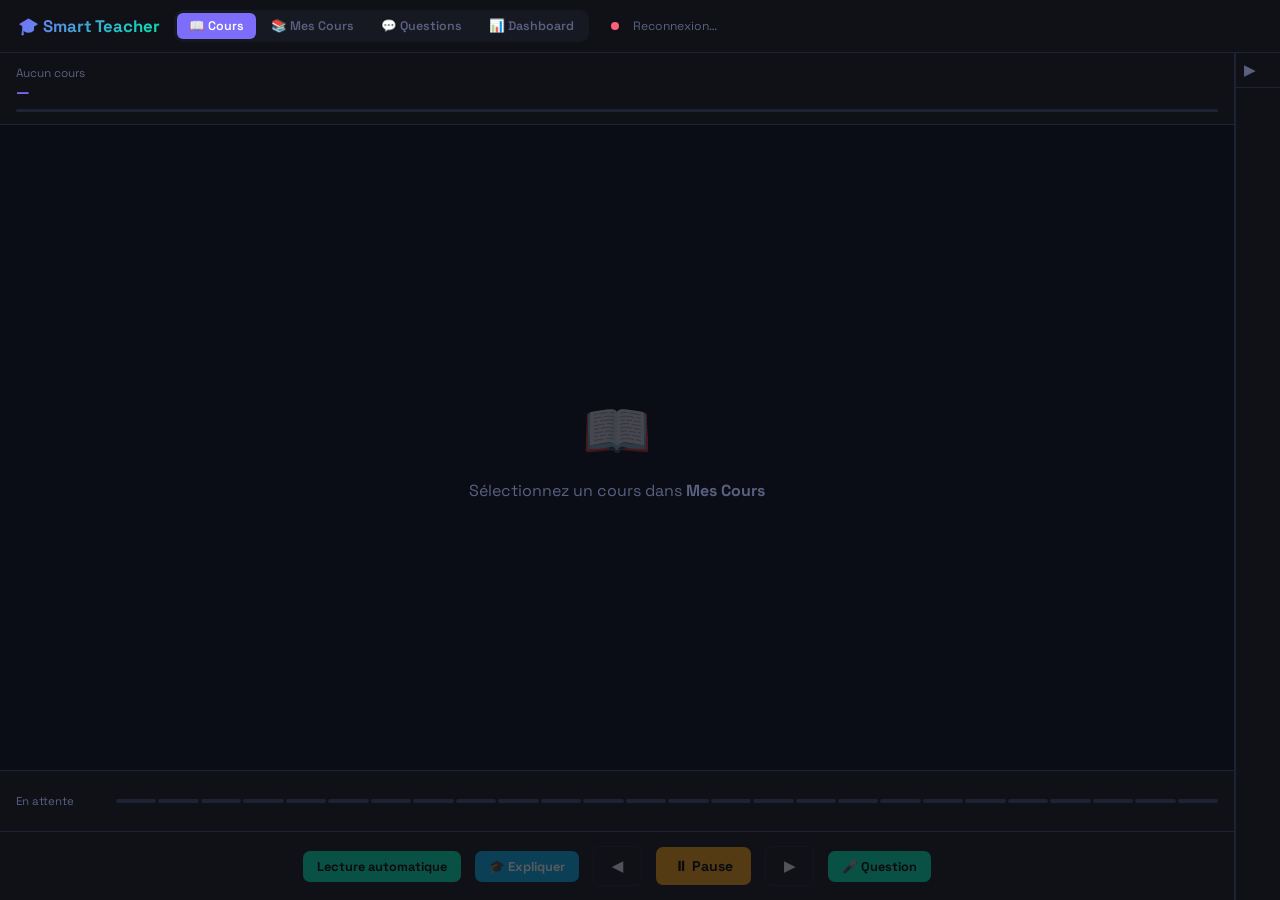
==== static/index.html @ e1159b7c "CHEMIN B: Fix chat display + archive unused modules - Fix: Display answer_text immediately in chat (" ====
<!DOCTYPE html>
<html lang="fr">
<head>
<meta charset="UTF-8">
<meta name="viewport" content="width=device-width, initial-scale=1.0">
<title>Smart Teacher — Présentation de Cours</title>
<style>
@import url('https://fonts.googleapis.com/css2?family=Space+Grotesk:wght@300;400;500;600;700&family=JetBrains+Mono:wght@400;500&display=swap');
:root{--bg:#08090d;--panel:#0f1117;--panel2:#161922;--border:#1e2235;--accent:#7c6dfa;--accent2:#00e5b0;--accent3:#ff5e7a;--text:#e8eaf2;--muted:#5a6080}
*{margin:0;padding:0;box-sizing:border-box}
body{font-family:'Space Grotesk',sans-serif;background:var(--bg);color:var(--text);height:100vh;display:flex;flex-direction:column;overflow:hidden}
.header{display:flex;align-items:center;padding:10px 18px;background:var(--panel);border-bottom:1px solid var(--border);gap:14px;flex-shrink:0}
.logo{font-size:1.05em;font-weight:700;background:linear-gradient(135deg,var(--accent),var(--accent2));background-clip:text;-webkit-background-clip:text;-webkit-text-fill-color:transparent;white-space:nowrap}
.nav-tabs{display:flex;gap:3px;background:var(--panel2);border-radius:9px;padding:3px}
.nav-tab{padding:5px 12px;border-radius:6px;cursor:pointer;font-size:.78em;font-weight:600;color:var(--muted);border:none;background:none;font-family:inherit;transition:all .2s}
.nav-tab.active{background:var(--accent);color:#fff}
.nav-tab:hover:not(.active){color:var(--text)}
.status-dot{width:8px;height:8px;border-radius:50%;background:var(--accent3);margin-left:auto}
.status-dot.on{background:var(--accent2);animation:blink 2s infinite}
.status-dot.ws{background:#f59e0b;animation:blink 1s infinite}
@keyframes blink{0%,100%{opacity:1}50%{opacity:.4}}
.status-text{font-size:.76em;color:var(--muted)}
.main{flex:1;display:flex;overflow:hidden}
.panel{display:none;flex:1;overflow:hidden}
.panel.active{display:flex}
#panel-course{flex-direction:row}
.slide-area{flex:1;border-right:1px solid var(--border);display:flex;flex-direction:column;background:#0b0d16;min-width:0}
.slide-hdr{padding:12px 16px;border-bottom:1px solid var(--border);background:var(--panel)}
.slide-course{font-size:.74em;color:var(--muted)}
.slide-chapter{font-size:.96em;font-weight:700;color:var(--accent);margin-top:2px}
.prog-bar{height:3px;background:var(--border);border-radius:2px;margin-top:8px;overflow:hidden}
.prog-fill{height:100%;background:linear-gradient(90deg,var(--accent),var(--accent2));width:0%;transition:width .6s}
.slide-body{flex:1;display:flex;flex-direction:column;align-items:center;justify-content:center;padding:0;text-align:center;position:relative;overflow:auto}
.slide-body img{max-width:100%;max-height:100%;object-fit:contain;margin:0 auto;width:100%;height:100%;display:block}
.slide-num{position:absolute;top:14px;right:16px;font-size:.7em;color:var(--muted);font-family:'JetBrains Mono',monospace}
.slide-icon{font-size:2.8em;margin-bottom:14px;opacity:.8}
.slide-title{font-size:1.4em;font-weight:700;margin-bottom:14px;line-height:1.3}
.slide-text{font-size:.9em;color:#a0a8c8;line-height:1.75;max-width:440px}
.slide-kws{display:flex;flex-wrap:wrap;gap:7px;justify-content:center;margin-top:18px}
.kw{padding:3px 10px;background:rgba(124,109,250,.1);border:1px solid rgba(124,109,250,.25);border-radius:16px;font-size:.72em;color:var(--accent);font-weight:600}
.kw.hi{background:var(--accent);color:#fff;border-color:var(--accent)}
.slide-empty{display:flex;flex-direction:column;align-items:center;justify-content:center;height:100%;gap:14px;color:var(--muted)}
.slide-empty .ei{font-size:3.5em;opacity:.25}
.wave-row{padding:12px 16px;border-top:1px solid var(--border);display:flex;align-items:center;gap:10px;background:var(--panel);flex-shrink:0}
.wave-lbl{font-size:.72em;color:var(--muted);white-space:nowrap;min-width:90px}
.waveform{flex:1;height:36px;display:flex;align-items:center;gap:2px}
.wb{flex:1;background:var(--border);border-radius:2px;min-height:4px;transition:height .08s}
.wb.a{background:var(--accent2)}
.ctrl-row{display:flex;flex-direction:row;gap:14px;align-items:center;justify-content:center;padding:14px 14px;border-top:1px solid var(--border);background:var(--panel);flex-shrink:0;flex-wrap:wrap}.ctrl-row-primary{display:contents}.ctrl-row-secondary{display:contents}
.btn{padding:7px 14px;border-radius:7px;border:none;cursor:pointer;font-size:.8em;font-weight:600;font-family:inherit;transition:all .2s}.btn-primary{padding:10px 18px;font-size:.88em;flex:0 1 auto}
.btn:disabled{opacity:.3;cursor:not-allowed}
.btn-o{background:transparent;border:1px solid var(--border);color:var(--text)}
.btn-o:hover:not(:disabled){border-color:var(--accent);color:var(--accent)}
.btn-p{background:var(--accent);color:#fff}
.btn-p:hover:not(:disabled){opacity:.85}
.btn-pau{background:#f59e0b;color:#000;font-weight:700}
.btn-grn{background:var(--accent2);color:#000;font-weight:700}
.btn-blu{background:#00a8e8;color:#fff;font-weight:700}
.chat-col{flex:0 0 350px;display:flex;flex-direction:column;background:var(--panel);overflow:hidden;border-left:1px solid var(--border);transition:flex 0.3s ease}
.chat-lbl{padding:8px 14px;font-size:.72em;font-weight:600;color:var(--muted);text-transform:uppercase;letter-spacing:.08em;border-bottom:1px solid var(--border);flex-shrink:0}
.chat-msgs{flex:1;overflow-y:auto;padding:12px;display:flex;flex-direction:column;gap:7px}
.chat-msgs::-webkit-scrollbar{width:3px}
.chat-msgs::-webkit-scrollbar-thumb{background:var(--border)}
.msg{padding:9px 13px;border-radius:11px;max-width:90%;font-size:.83em;line-height:1.6;animation:fi .2s ease}
@keyframes fi{from{opacity:0;transform:translateY(5px)}}
.msg-t{background:#13152a;border:1px solid rgba(124,109,250,.12);color:#c5c8ee;align-self:flex-start;border-bottom-left-radius:3px}
.msg-s{background:#0d1f1a;border:1px solid rgba(0,229,176,.12);color:#9dd4c4;align-self:flex-end;border-bottom-right-radius:3px}
.msg-sys{background:transparent;border:1px solid var(--border);color:var(--muted);font-size:.74em;font-style:italic;align-self:center;padding:3px 10px;border-radius:16px}
.msg-lbl{font-size:.62em;font-weight:700;opacity:.5;text-transform:uppercase;letter-spacing:.06em;margin-bottom:3px}
.perf{display:flex;gap:5px;flex-wrap:wrap;margin-top:7px;padding-top:6px;border-top:1px solid rgba(255,255,255,.05)}
.pc{padding:2px 7px;border-radius:5px;font-size:.69em;font-family:'JetBrains Mono',monospace;background:rgba(255,255,255,.04);color:var(--accent2)}
.pc.bad{color:var(--accent3)}
.state-bar{padding:5px 14px;background:var(--panel2);border-top:1px solid var(--border);font-size:.74em;color:var(--muted);display:flex;align-items:center;gap:7px;flex-shrink:0}
.sd{width:6px;height:6px;border-radius:50%;background:var(--muted)}
.sd.pr{background:var(--accent2);animation:blink 1.5s infinite}
.sd.li{background:var(--accent3);animation:blink .8s infinite}
.sd.po{background:#f59e0b;animation:blink .5s infinite}
.inp-row{display:flex;gap:7px;padding:10px 12px;border-top:1px solid var(--border);flex-shrink:0;background:var(--panel)}
.ci{flex:1;background:var(--panel2);border:1px solid var(--border);border-radius:9px;padding:9px 13px;color:var(--text);font-family:inherit;font-size:.86em;outline:none}
.ci:focus{border-color:var(--accent)}
.ci::placeholder{color:var(--muted)}
.mic-b{width:42px;height:42px;border-radius:50%;border:none;background:var(--accent3);color:#fff;font-size:1.05em;cursor:pointer;display:flex;align-items:center;justify-content:center;flex-shrink:0;transition:all .2s}
.mic-b.rec{animation:mp 1s infinite}
@keyframes mp{0%{box-shadow:0 0 0 0 rgba(255,94,122,.5)}70%{box-shadow:0 0 0 10px rgba(255,94,122,0)}100%{box-shadow:0 0 0 0 rgba(255,94,122,0)}}
.mic-b:disabled{opacity:.3;cursor:not-allowed}
#panel-library{flex-direction:column;background:var(--panel);overflow:hidden}
.lib{flex:1;overflow-y:auto;padding:20px;display:flex;flex-direction:column;gap:16px}
.up-zone{border:2px dashed var(--border);border-radius:14px;padding:30px;text-align:center;cursor:pointer;background:var(--panel2);transition:all .2s}
.up-zone:hover,.up-zone.drag{border-color:var(--accent);background:rgba(124,109,250,.06)}
.up-zone input{display:none}
.up-icon{font-size:2.2em;margin-bottom:10px;opacity:.6}
.up-txt{color:var(--muted);font-size:.86em}
.up-txt strong{color:var(--accent)}
.opts{display:grid;grid-template-columns:1fr 1fr;gap:10px}
.og{display:flex;flex-direction:column;gap:5px}
.ol{font-size:.76em;font-weight:600;color:var(--muted)}
.os{padding:8px 11px;background:var(--panel2);border:1px solid var(--border);border-radius:7px;color:var(--text);font-family:inherit;font-size:.86em;outline:none;cursor:pointer}
.os:focus{border-color:var(--accent)}
.btn-build{padding:12px;background:linear-gradient(135deg,var(--accent),#5b4fe0);color:#fff;border:none;border-radius:10px;font-size:.92em;font-weight:700;font-family:inherit;cursor:pointer;width:100%;transition:opacity .2s}
.btn-build:hover{opacity:.88}
.btn-build:disabled{opacity:.35;cursor:not-allowed}
.bp{display:none;flex-direction:column;gap:5px}
.pb{height:4px;background:var(--border);border-radius:2px;overflow:hidden}
.pf{height:100%;background:linear-gradient(90deg,var(--accent),var(--accent2));width:0%;transition:width .5s}
.ps{font-size:.78em;color:var(--accent);font-weight:600}
.sec-ttl{font-size:.7em;font-weight:700;color:var(--muted);text-transform:uppercase;letter-spacing:.1em;padding-bottom:7px;border-bottom:1px solid var(--border)}
.cgrid{display:grid;grid-template-columns:repeat(auto-fill,minmax(220px,1fr));gap:10px}
.cc{background:var(--panel2);border:1px solid var(--border);border-radius:12px;padding:14px;cursor:pointer;transition:all .2s;display:flex;flex-direction:column;gap:8px}
.cc:hover{border-color:var(--accent);transform:translateY(-2px)}
.cc.sel{border-color:var(--accent);background:rgba(124,109,250,.07)}
.cc-icon{font-size:1.8em}
.cc-title{font-weight:700;font-size:.88em}
.cc-meta{font-size:.72em;color:var(--muted)}
.cc-tags{display:flex;gap:5px;flex-wrap:wrap}
.cc-tag{padding:2px 7px;background:rgba(124,109,250,.1);border:1px solid rgba(124,109,250,.2);border-radius:14px;font-size:.68em;color:var(--accent);font-weight:600}
.btn-sc{padding:7px;background:var(--accent);color:#fff;border:none;border-radius:7px;font-size:.79em;font-weight:700;font-family:inherit;cursor:pointer;width:100%;margin-top:auto;transition:opacity .2s}
.btn-sc:hover{opacity:.85}
#panel-qa{flex-direction:column;background:var(--panel)}
.qa-msgs{flex:1;overflow-y:auto;padding:14px;display:flex;flex-direction:column;gap:7px}
.chat-col.collapsed{flex:0 0 45px;min-width:45px}
.chat-col.collapsed #cChat{display:none}
.chat-col.collapsed .inp-row{display:none}
.chat-col.collapsed .state-bar{display:none}
.chat-col.collapsed .chat-lbl span:first-child{display:none}
.chat-col.collapsed #chatToggleIcon{transform:rotate(0deg)}
.chat-col:not(.collapsed) #chatToggleIcon{transform:rotate(90deg)}
#chatToggleIcon{transition:transform .3s ease;display:inline-block}
.chat-col.collapsed .chat-lbl{padding:8px;justify-content:center}
@keyframes spin{0%{transform:rotate(0deg)}100%{transform:rotate(360deg)}}
.state-spinner{display:inline-block;width:10px;height:10px;border:2px solid #333;border-top:2px solid var(--accent2);border-radius:50%;animation:spin 1s linear infinite;margin-right:6px;vertical-align:middle}
@keyframes typing{0%{opacity:.4}50%{opacity:1}100%{opacity:.4}}
.typing-indicator{display:flex;align-items:center;gap:5px !important;padding:6px 12px !important}
.typing-dots{display:flex;gap:3px}
.typing-dots .dot{width:5px;height:5px;border-radius:50%;background:var(--accent2);animation:typing 1.2s infinite}
.typing-dots .dot:nth-child(2){animation-delay:.2s}
.typing-dots .dot:nth-child(3){animation-delay:.4s}
.reasoning-display{display:flex;flex-direction:column;gap:8px !important;padding:10px 12px !important;align-items:stretch !important}
.reasoning-header{display:flex;align-items:center;gap:5px;font-size:.85em}
.reasoning-steps{display:flex;flex-direction:column;gap:5px;margin-top:5px;padding:8px 0 0 0;border-top:1px solid rgba(124,109,250,.15)}
.reasoning-step{display:flex;align-items:center;gap:6px;font-size:.8em;color:var(--muted);padding:4px 0;transition:all .2s}
.reasoning-step.active{color:var(--accent2);font-weight:600}
.reasoning-step.completed{color:var(--muted);opacity:.6}
.step-icon{display:inline-block;min-width:14px;text-align:center}
.step-icon[data-spinning]{animation:typing 0.8s infinite}
.step-text{flex:1}
</style>
</head>
<body>

<div id="appPanel" style="display:flex;width:100%;height:100%;flex-direction:column">

<div class="header">
  <div class="logo">🎓 Smart Teacher</div>
  <div class="nav-tabs">
    <button class="nav-tab active" onclick="sw('course')">📖 Cours</button>
    <button class="nav-tab" onclick="sw('library')">📚 Mes Cours</button>
    <button class="nav-tab" onclick="sw('qa')">💬 Questions</button>
    <button class="nav-tab" onclick="window.open('/dashboard','_blank')">📊 Dashboard</button>
  </div>
  <div class="status-dot" id="sdot" style="margin-left:8px"></div>
  <span class="status-text" id="stxt">Connexion…</span>
</div>

<div class="main">
  <div class="panel active" id="panel-course">
    <div class="slide-area" style="position:relative">
      <!-- 🎓 COURSE SELECTOR SECTION -->
      <div id="courseSelector" style="display:none;flex:0 0 auto;padding:16px;background:var(--panel2);border-bottom:1px solid var(--border);overflow-y:auto;max-height:200px">
        <div style="font-size:.8em;font-weight:600;color:var(--muted);margin-bottom:10px;text-transform:uppercase">📚 Select Course</div>
        <div class="cgrid" id="cgridCourse" style="grid-template-columns:repeat(auto-fill,minmax(180px,1fr))"></div>
      </div>
      
      <div class="slide-hdr">
        <div class="slide-course" id="sct">Aucun cours</div>
        <div class="slide-chapter" id="sch">—</div>
        <div class="prog-bar"><div class="prog-fill" id="spf"></div></div>
      </div>
      <div class="slide-body" id="sbody">
        <div class="slide-empty"><div class="ei">📖</div><p>Sélectionnez un cours dans <strong>Mes Cours</strong></p></div>
      </div>
      <div class="wave-row">
        <div class="wave-lbl" id="wlbl">En attente</div>
        <div class="waveform" id="wf"></div>
      </div>
      <div class="ctrl-row">
        <div class="ctrl-row-primary">
          <button class="btn btn-grn" id="autoPlayBtn" onclick="toggleAutoPlay()" disabled>Lecture automatique</button>
          <button class="btn btn-blu" id="explainBtn" onclick="explainCurrentSlide()" disabled>🎓 Expliquer</button>
          <button class="btn btn-o btn-primary" id="prevBtn" onclick="prevSec()" disabled>◀</button>
          <button class="btn btn-pau btn-primary" id="pauseBtn" onclick="togglePause()" disabled>⏸ Pause</button>
          <button class="btn btn-o btn-primary" id="nextBtn" onclick="nextSec()" disabled>▶</button>
          <button class="btn btn-grn" id="micCBtn" onclick="toggleMicC()" disabled>🎤 Question</button>
        </div>
        <div class="ctrl-row-secondary"></div>
      </div>
    </div>
    <div class="chat-col collapsed" id="chatCol">
      <div class="chat-lbl" onclick="toggleChatPanel()" style="cursor:pointer;display:flex;align-items:center;justify-content:space-between">
        <span>Transcription &amp; Réponses</span>
        <span id="chatToggleIcon" style="font-size:1.2em">▶</span>
      </div>
      <div class="chat-msgs" id="cChat" style="max-height:350px;min-height:250px"></div>
      <div class="state-bar"><div class="sd" id="sdot2"></div><span id="slbl">En attente</span></div>
      <div class="inp-row">
        <input class="ci" id="cInput" placeholder="Question écrite…">
        <button class="btn btn-p" onclick="sendCT()">↵</button>
      </div>
    </div>
  </div>

  <div class="panel" id="panel-library">
    <div class="lib">
      <div class="up-zone" id="dz" onclick="document.getElementById('fi').click()"
           ondragover="event.preventDefault();this.classList.add('drag')"
           ondragleave="this.classList.remove('drag')"
           ondrop="handleDrop(event)">
        <input type="file" id="fi" multiple accept=".pdf,.docx,.pptx,.txt" onchange="handleFiles(this.files)">
        <div class="up-icon">📄</div>
        <div class="up-txt"><strong>Glissez vos cours ici</strong> ou cliquez</div>
        <div class="up-txt" style="margin-top:4px;font-size:.78em">PDF · DOCX · PPTX · TXT</div>
      </div>
      <div id="finfo" style="display:none;font-size:.8em;color:var(--accent);padding:7px 12px;background:rgba(124,109,250,.07);border-radius:7px;border:1px solid rgba(124,109,250,.18)"></div>
      <div class="opts">
        <div class="og"><div class="ol">🌐 Language</div>
          <select class="os" id="bLang"><option value="fr">Français</option><option value="ar">العربية</option><option value="en">English</option></select></div>
        <div class="og"><div class="ol">🎓 Niveau</div>
          <select class="os" id="bLevel"><option value="lycée">Lycée</option><option value="collège">Collège</option><option value="université">Université</option></select></div>
      </div>
      <button class="btn-build" id="buildBtn" onclick="buildCourse()" disabled>📤 Importer le cours pour présentation</button>
      <div class="bp" id="bprog">
        <div class="ps" id="bstat">Construction…</div>
        <div class="pb"><div class="pf" id="pfill"></div></div>
      </div>
      <div class="sec-ttl">Cours disponibles</div>
      <div class="cgrid" id="cgrid"><div style="color:var(--muted);font-size:.83em;grid-column:1/-1">Aucun cours.</div></div>
    </div>
  </div>

  <div class="panel" id="panel-qa">
    <div class="qa-msgs" id="qaM">
      <div class="msg msg-t"><div class="msg-lbl">Professeur</div>Bonjour ! Posez-moi n'importe quelle question. Je suis là pour vous aider !</div>
    </div>
    <div class="state-bar"><div class="sd" id="sdot3"></div><span id="slbl3">En attente</span></div>
    <div class="inp-row">
      <input class="ci" id="qaIn" placeholder="Posez votre question…" autocomplete="off">
      <button class="btn btn-p" id="qaSend" onclick="sendQA()">Envoyer</button>
      <button class="mic-b" id="qaMic" onclick="toggleMicQA()">🎤</button>
    </div>
  </div>
</div>

<script>
const SID=crypto.randomUUID();
let ws=null,wsR=false,wsSS=false;
let cCourse=null,cCourseId=null,chI=0,sI=0,curSlideTitle="",curSlideText="",curSlidePageNum=0,curSlidePath="",curSlideDomain="",curSlideCourse="";
let paused=false,curAud=null,audBuf=[],pendAns=null;
let audioQueue=[];
let slideStreamFinished=false;
let audBufStreamId=null,interruptedStreamId=null;
let recg=false,mr=null,ac=[],selFiles=[];
let wInt=null;const NB=26;
let silenceTimer=null,silenceCtx=null,silenceAnalyser=null,silenceData=null,silenceTimeData=null,lastVoiceTs=0;
let recStartTs=0;
let savedChI=null,savedSI=null;
let pendingCourseResume=false;
let voiceDetected=false;  // ← NOUVEAU: pour tracker si voix a été détectée

function initWF(){const wf=document.getElementById('wf');wf.innerHTML=Array.from({length:NB},(_,i)=>`<div class="wb" id="wb${i}" style="height:4px"></div>`).join('');}
function animWF(s){clearInterval(wInt);const bs=Array.from({length:NB},(_,i)=>document.getElementById(`wb${i}`));if(!bs[0])return;const labels={off:'En attente',speaking:'Professeur parle',listening:'En ecoute',processing:'Traitement...'};document.getElementById('wlbl').textContent=labels[s]||'En attente';bs.forEach(b=>b.classList.toggle('a',s!=='off'));if(s==='off'){bs.forEach(b=>b.style.height='4px');return;}wInt=setInterval(()=>{bs.forEach((b,i)=>{const h=s==='speaking'?8+Math.sin(Date.now()/200+i*.4)*14+Math.random()*5:s==='listening'?4+Math.random()*18:4+Math.abs(Math.sin(Date.now()/400+i*.5))*8;b.style.height=Math.max(4,h)+'px';});},80);}

function connect(){const p=location.protocol==='https:'?'wss':'ws';ws=new WebSocket(`${p}://${location.host}/ws/${SID}`);ws.onopen=()=>{wsR=true;setS('on','Connecté');loadCourses();};ws.onclose=()=>{wsR=false;wsSS=false;setS('','Reconnexion…');setTimeout(connect,3000);};ws.onmessage=ev=>handle(JSON.parse(ev.data));}
function send(o){if(ws?.readyState===WebSocket.OPEN)ws.send(JSON.stringify(o));}
function startSess(l='fr',lv='lycée'){if(!wsSS){const token=localStorage.getItem('token')||'';send({type:'start_session',language:l,level:lv,token:token,course_id:cCourseId||''});wsSS=true;}}
function setS(c,t){const d=document.getElementById('sdot');d.className='status-dot'+(c?' '+c:'');document.getElementById('stxt').textContent=t;}

const SC={IDLE:{d:'',l:'En attente',w:'off'},PRESENTING:{d:'pr',l:'Presentation',w:'speaking'},LISTENING:{d:'li',l:'Ecoute',w:'listening'},PROCESSING:{d:'po',l:'Traitement',w:'processing'},RESPONDING:{d:'pr',l:'Reponse',w:'speaking'}};

// 🔄 PROGRESSIVE CASCADE - ONE MESSAGE PER SUBSTEP
let lastSubstep=null;
let lastStateMain=null;

// ━━━ CRITICAL: Define sw() early for inline onclick handlers ━━━
let activeP='course';
function sw(n){activeP=n;document.querySelectorAll('.nav-tab').forEach((t,i)=>t.classList.toggle('active',['course','library','qa'][i]===n));document.querySelectorAll('.panel').forEach(p=>p.classList.remove('active'));document.getElementById('panel-'+n).classList.add('active');}
let finalMetrics=null;
let questionMetrics=null;
let presentationMetrics=null;

function handle(m){
  if(m.type==='state_change'){
    // ✅ UPDATE STATUS DOT AND LABEL
    const c=SC[m.state]||SC.IDLE;
    ['sdot2','sdot3'].forEach(id=>{const el=document.getElementById(id);if(el)el.className='sd '+c.d;});
    ['slbl','slbl3'].forEach(id=>{const el=document.getElementById(id);if(el)el.textContent=c.l;});
    animWF(c.w);
    
    // ✅ CAPTURE PRESENTATION METRICS DURING PRESENTING
    if(m.state==='PRESENTING' && m.metrics && m.substep){
      presentationMetrics=m.metrics;
    }
    
    // ✅ CAPTURE QUESTION METRICS DURING LISTENING/PROCESSING
    if((m.state==='LISTENING'||m.state==='PROCESSING') && m.metrics && m.substep){
      questionMetrics=m.metrics;
    }
    
    // ✅ CAPTURE FINAL METRICS WHEN RESPONDING STATE REACHED
    if(m.state==='RESPONDING' && m.metrics){
      finalMetrics=m.metrics;
    }
    
    // ✅ CREATE NEW MESSAGE FOR EACH SUBSTEP CHANGE (PROGRESSIVE CASCADE)
    if(m.display_message){
      const chat=activeChat();
      
      // SHOW TYPING INDICATOR WITH STREAMING REASONING LOGS
      if(lastStateMain!==m.state){
        lastStateMain=m.state;
        if(m.state==='PROCESSING' || m.state==='RESPONDING'){
          // ✅ Create reasoning display container
          const msgDiv=document.createElement('div');
          msgDiv.className='msg msg-sys reasoning-display';
          msgDiv.id='typing-indicator';
          msgDiv.innerHTML=`<div class="reasoning-header">
            <span class="typing-dots">
              <span class="dot"></span><span class="dot"></span><span class="dot"></span>
            </span> 🤖 Reasoning Process...
          </div>
          <div class="reasoning-steps" id="reasoning-steps"></div>`;
          chat.appendChild(msgDiv);
          chat.scrollTop=chat.scrollHeight;
        }
      }
      
      // ADD/UPDATE SUBSTEP DISPLAY IN REASONING LOGS
      if(m.substep && m.substep_full && m.substep in m.substep_full){
        if(m.substep!==lastSubstep){
          lastSubstep=m.substep;
          const stepsDiv=document.getElementById('reasoning-steps');
          if(stepsDiv){
            // Mark previous step as completed
            const prevSteps=stepsDiv.querySelectorAll('.reasoning-step');
            if(prevSteps.length>0){
              const lastStep=prevSteps[prevSteps.length-1];
              lastStep.classList.remove('active');
              lastStep.classList.add('completed');
              lastStep.querySelector('.step-icon').textContent='✅';
            }
            // Add new active step
            const step=document.createElement('div');
            step.className='reasoning-step active';
            const sub=m.substep_full[m.substep];
            step.innerHTML=`<span class="step-icon">🔄</span> <span class="step-text">${sub.step}</span>`;
            stepsDiv.appendChild(step);
            // Auto-scroll
            document.getElementById('typing-indicator').scrollIntoView({behavior:'smooth',block:'nearest'});
          }
        }
      }
      }
    }
  else if(m.type==='stream_end'){
    slideStreamFinished=true;
    // ✅ DISPLAY PRESENTATION METRICS WHEN STREAM ENDS
    if(presentationMetrics && Object.keys(presentationMetrics).length>0 && activeP==='course'){
      let pMetricLines=['📊 Presentation Metrics:'];
      if(presentationMetrics.tts_time) pMetricLines.push(`   🎙️ TTS: ${presentationMetrics.tts_time.toFixed(2)}s`);
      if(presentationMetrics.audio_duration!==undefined) pMetricLines.push(`   🔉 Duration: ${presentationMetrics.audio_duration.toFixed(1)}s`);
      if(presentationMetrics.tts_chunks) pMetricLines.push(`   📦 Chunks: ${presentationMetrics.tts_chunks}`);
      if(presentationMetrics.total_time) pMetricLines.push(`   ⏱️ Total: ${presentationMetrics.total_time.toFixed(2)}s`);
      addM(document.getElementById('cChat'), pMetricLines.join('\n'), 'sys');
      presentationMetrics=null;
    }
    if(!curAud&&audioQueue.length===0)handleCourseAudioEnded();
  }
  else if(m.type==='transcription'){
    // ✅ AFFICHER LES METRICS DE LA QUESTION D'ABORD
    if(questionMetrics && Object.keys(questionMetrics).length>0){
      let qMetricLines=['📊 Question Processing Metrics:'];
      if(questionMetrics.language) qMetricLines.push(`   🌍 Language: ${questionMetrics.language}`);
      if(questionMetrics.confidence!==undefined) qMetricLines.push(`   🎯 Confidence: ${(questionMetrics.confidence*100).toFixed(0)}%`);
      if(questionMetrics.speech_rate!==undefined) qMetricLines.push(`   🎤 Speech Rate: ${questionMetrics.speech_rate.toFixed(0)} wpm`);
      if(questionMetrics.hesitations!==undefined) qMetricLines.push(`   💭 Hesitations: ${questionMetrics.hesitations}`);
      if(questionMetrics.stt_time) qMetricLines.push(`   ⏱️ Processing Time: ${questionMetrics.stt_time.toFixed(2)}s`);
      addM(activeChat(), qMetricLines.join('\n'), 'sys');
      questionMetrics=null;
    }
    // ✅ PUIS AFFICHER LA TRANSCRIPTION
    addM(activeChat(),m.text,'s',`VOICE ${(m.lang||'').toUpperCase()}`);
  }
  else if(m.type==='answer_text'){
    // ✅ CORRIGER: Afficher le texte IMMÉDIATEMENT, pas en attente de l'audio
    pendAns={text:m.text,subject:m.subject};
    
    // ✅ RETIRER LE TYPING INDICATOR
    const typingEl=document.getElementById('typing-indicator');
    if(typingEl)typingEl.remove();
    
    // ✅ AFFICHER RÉPONSE PROFESSEUR TOUT DE SUITE
    addM(activeChat(),pendAns.text,'t','Teacher');
  }
  else if(m.type==='audio_chunk'){if(interruptedStreamId!==null&&m.stream_id===interruptedStreamId){if(m.final)interruptedStreamId=null;return;}bufAud(m.data,m.mime,m.final,m.stream_id);if(m.final&&pendAns){
    // ✅ AFFICHER METRICS EN UNE SEULE LIGNE EN DESSOUS (quand audio fini)
    if(finalMetrics){
      const sttTime=finalMetrics.stt_time ? finalMetrics.stt_time.toFixed(2)+'s' : '...';
      const ragTime=finalMetrics.retrieval_time ? finalMetrics.retrieval_time.toFixed(3)+'s' : '...';
      const llmTime=finalMetrics.llm_time ? finalMetrics.llm_time.toFixed(2)+'s' : '...';
      const ttsTime=finalMetrics.tts_time ? finalMetrics.tts_time.toFixed(2)+'s' : '...';
      const metricsLine=`🎤 STT: ${sttTime} 🔍 RAG: ${ragTime} 🧠 LLM: ${llmTime} 🎙️ TTS: ${ttsTime}`;
      addM(activeChat(), metricsLine, 'sys');
      finalMetrics=null;
    }
    pendAns=null;
  }
  }
  else if(m.type==='audio_interrupted'){
    // ✅ RETIRER LE TYPING INDICATOR
    const typingEl=document.getElementById('typing-indicator');
    if(typingEl)typingEl.remove();
    interruptedStreamId=m.stream_id??null;stopAud();pendAns=null;
  }
  else if(m.type==='stream_end'){slideStreamFinished=true;if(!curAud&&audioQueue.length===0)handleCourseAudioEnded();}
  else if(m.type==='resume_course'){pendingCourseResume=true;resumePendingCourse();}
  else if(m.type==='system_notice'){addM(activeChat(),m.text||'','sys');}
  else if(m.type==='waiting_comprehension'){addM(document.getElementById('cChat'),"Dites 'continue' pour reprendre, ou 'explique encore'.",'sys');}
  else if(m.type==='quiz_prompt'){addM(document.getElementById('cChat'),'Quiz: '+(m.question||''),'sys');}
  else if(m.type==='nav_command'){handleNavCommand(m);}
  else if(m.type==='slide_update'){updateSlide(m);}
  else if(m.type==='performance'){appendPerf(m);}
  else if(m.type==='error'){addM(activeChat(),'Erreur: '+m.message,'sys');}
}

function updateSlide(d){const slidePath=d.slide_path||d.image_url||'';const requestId=(d.presentation_request_id||d.request_id||'').toString();const hasIndices=Number.isFinite(Number(d.chapter_index))&&Number.isFinite(Number(d.section_index));const nextChI=hasIndices?Math.max(0,Number(d.chapter_index)):chI;const nextSI=hasIndices?Math.max(0,Number(d.section_index)):sI;const eventKey=`${d.course_id||cCourseId||''}:${nextChI}:${nextSI}`;if(activeSlideRequestId&&requestId&&requestId!==activeSlideRequestId)return;if(activeSlideKey&&eventKey!==activeSlideKey)return;if(hasIndices){chI=nextChI;sI=nextSI;}if(d.chapter)document.getElementById('sch').textContent=d.chapter;if(d.progress_pct!==undefined)document.getElementById('spf').style.width=d.progress_pct+'%';curSlideTitle=d.slide_title||'Slide';curSlideText=d.content_original||d.slide_content||'';curSlidePath=slidePath||'';curSlideDomain=d.slide_domain||cCourse?.domain||'';curSlideCourse=d.slide_course||cCourse?.subject||'';const fp=(cCourse?.file_path||'').toLowerCase();if(fp.endsWith('.pdf')){const ch=cCourse?.chapters?.[nextChI];const sec=ch?.sections?.[nextSI];if(sec)renderDefSlide(sec,ch,d.slide_index,slidePath,d.slide_type);const btn=document.getElementById('explainBtn');if(btn)btn.disabled=false;return;}const displayContent=d.content_original||d.slide_content||'';const icon=getIcon(cCourse?.subject||'');const kws=(d.keywords||[]).map(k=>`<span class="kw" id="kw${k.replace(/\s/g,'-')}">${k}</span>`).join('');const imageHtml=slidePath?`<div class="slide-media" style="margin-bottom:14px;max-width:100%;max-height:70%;display:flex;align-items:center;justify-content:center;"><img src="${slidePath}" alt="${d.slide_title||'Slide'}" style="max-width:100%;max-height:100%;object-fit:contain;border-radius:8px;box-shadow:0 4px 20px rgba(0,0,0,.3);" onerror="this.parentElement.style.display='none'"></div>`:'';document.getElementById('sbody').innerHTML=`${imageHtml}<div class="slide-num">${d.slide_index!==undefined?d.slide_index+1:''}</div><div class="slide-icon">${icon}</div><div class="slide-title">${d.slide_title||''}</div><div class="slide-text">${displayContent}</div>${kws?`<div class="slide-kws">${kws}</div>`:''}`;const btn=document.getElementById('explainBtn');if(btn)btn.disabled=false;
}

function renderDefSlide(sec,ch,slideIndex=null,slidePathOverride='',slideType='section'){if(!sec)return;const fp=(cCourse?.file_path||'').toLowerCase();if(fp.endsWith('.pdf')){const resolvedIndex=Number.isFinite(Number(slideIndex))?Number(slideIndex):Math.max(0,Number(sec.page_index||sec.order||1)-1);const pageNum=Math.max(1,Number(sec.page_index||sec.order||resolvedIndex+1));const pngPath=slidePathOverride||sec.image_url||(cCourse?.slides||[])[resolvedIndex]||'';curSlideTitle=sec.title||`Page ${pageNum}`;curSlideText=sec.content||'Contenu PDF';curSlidePageNum=pageNum;curSlidePath=pngPath;curSlideDomain=cCourse?.domain||'';curSlideCourse=cCourse?.subject||'';document.getElementById('sbody').innerHTML=pngPath?`<div style="display:flex;flex-direction:column;align-items:center;justify-content:center;height:100%;gap:16px;padding:14px;"><img src="${pngPath}" alt="Page ${pageNum}" style="max-width:100%;max-height:85%;object-fit:contain;border-radius:8px;box-shadow:0 4px 20px rgba(0,0,0,.3);" onerror="document.querySelector('[data-fallback]').style.display='block'; this.parentElement.style.display='none'"><div style="font-size:.85em;color:#888;text-align:center">📄 Page ${pageNum}</div></div><div data-fallback style="display:none;flex:1;overflow-y:auto;padding:20px;text-align:left;line-height:1.6;"><div style="font-size:.9em;color:#aaa;margin-bottom:16px;padding-bottom:12px;border-bottom:1px solid var(--border);">📄 Page ${pageNum} (image non disponible, affichage texte)</div><div style="color:#a0a8c8;font-size:.95em;white-space:pre-wrap;font-family:monospace;">${sec.content || 'Contenu non disponible'}</div></div>`:`<div style="flex:1;overflow-y:auto;padding:20px;text-align:left;line-height:1.6;"><div style="font-size:.9em;color:#aaa;margin-bottom:16px;padding-bottom:12px;border-bottom:1px solid var(--border);">📄 Page ${pageNum} (images non disponibles)</div><div style="color:#a0a8c8;font-size:.95em;white-space:pre-wrap;font-family:monospace;">${sec.content || 'Contenu non disponible'}</div></div>`;return;}const icon=getIcon(cCourse?.subject||'');const kws=(sec.concepts||[]).slice(0,4).map(c=>`<span class="kw">${c.term}</span>`).join('');const slidePath=slidePathOverride||sec.image_url||'';curSlideTitle=sec.title||'Section';curSlideText=sec.content||'';curSlidePageNum=0;curSlidePath=slidePath;curSlideDomain=cCourse?.domain||'';curSlideCourse=cCourse?.subject||'';const imageHtml=slidePath?`<div class="slide-media" style="margin-bottom:14px;max-width:100%;max-height:70%;display:flex;align-items:center;justify-content:center;"><img src="${slidePath}" alt="${sec.title||'Slide'}" style="max-width:100%;max-height:100%;object-fit:contain;border-radius:8px;box-shadow:0 4px 20px rgba(0,0,0,.3);" onerror="this.parentElement.style.display='none'"></div>`:'';document.getElementById('sbody').innerHTML=`${imageHtml}<div class="slide-icon">${icon}</div><div class="slide-title">${sec.title}</div><div class="slide-text">${(sec.content||'').substring(0,220)}${(sec.content||'').length>220?'…':''}</div>${kws?`<div class="slide-kws">${kws}</div>`:''}`;}
function getIcon(s){return{math:'🔢',biology:'🧬',physics:'⚛️',chemistry:'🧪',history:'🏛️',geography:'🌍',cs:'💻',economics:'📈',general:'📚'}[s]||'📖';}

async function startCourse(id){try{const r=await fetch(`/course/${id}/structure`);if(!r.ok)throw new Error('Cours introuvable');cCourse=await r.json();cCourseId=id;chI=0;sI=0;paused=false;syncPauseBtn();document.getElementById('sct').textContent=cCourse.title;document.getElementById('sch').textContent=cCourse.chapters?.[0]?.title||'—';document.getElementById('spf').style.width='0%';['prevBtn','pauseBtn','nextBtn','micCBtn','autoPlayBtn','explainBtn'].forEach(i=>document.getElementById(i).disabled=false);sw('course');document.getElementById('courseSelector').style.display='none';startSess(cCourse.language||'fr',cCourse.level||'lycée');addM(document.getElementById('cChat'),`Cours chargé : ${cCourse.title}. Présentation…`,'sys');setTimeout(()=>presentSec(),600);}catch(e){alert('Erreur : '+e.message);}}

function presentSec(){if(!cCourse||paused)return;const ch=cCourse.chapters?.[chI];const sec=ch?.sections?.[sI];if(!ch||!sec){addM(document.getElementById('cChat'),'🎉 Cours terminé !','sys');return;}activeSlideRequestId=crypto.randomUUID();resetSlidePresentationState();const globalIdx=(cCourse.chapters?.slice(0,chI).reduce((sum,c)=>sum+c.sections.length,0)||0)+sI;activeSlideKey=`${cCourseId||cCourse?.id||''}:${chI}:${sI}`;renderDefSlide(sec,ch,globalIdx,sec.image_url||'',sec.image_url?'image':'section');updateNav();const btn=document.getElementById('explainBtn');if(btn)btn.disabled=false;if(autoPlay)queueAutoNarration();}

function buildScript(sec){let s=sec.content||'';if(sec.concepts?.length){s+=' À retenir : ';sec.concepts.forEach(c=>{s+=`${c.term} : ${c.definition}. `;if(c.example)s+=`Par exemple : ${c.example}. `;});}return s;}

function updateNav(){const ch=cCourse?.chapters?.[chI];const tot=cCourse?.chapters?.reduce((sum,c)=>sum+c.sections.length,0)||1;const done=(cCourse?.chapters?.slice(0,chI).reduce((sum,c)=>sum+c.sections.length,0)||0)+sI;const pct=Math.round(done/tot*100);document.getElementById('sch').textContent=ch?`Ch.${chI+1} : ${ch.title}`:'-';document.getElementById('spf').style.width=pct+'%';document.getElementById('sct').textContent=cCourse?`${cCourse.title} - ${done+1}/${tot} (${pct}%)`:'-';}

function syncPauseBtn(){const btn=document.getElementById('pauseBtn');if(!btn)return;if(paused){btn.textContent='▶ Reprendre';btn.style.background='var(--accent2)';btn.style.color='#000';}else{btn.textContent='⏸ Pause';btn.style.background='';btn.style.color='';}}

function handleNavCommand(m){const action=m.action||m.command||'';const chat=document.getElementById('cChat');if(!action)return;if(activeP!=='course')sw('course');if(!cCourse){addM(chat,`Commande reçue: ${action}`,'sys');return;}const playCurrent=()=>{paused=false;syncPauseBtn();setTimeout(()=>presentSec(),250);};if(action==='next_section'){const ch=cCourse.chapters?.[chI];if(!ch)return;if(sI<ch.sections.length-1)sI++;else if(chI<cCourse.chapters.length-1){chI++;sI=0;}else{addM(chat,'Fin du cours.','sys');return;}addM(chat,'Section suivante...','sys');playCurrent();return;}if(action==='prev_section'){if(sI>0)sI--;else if(chI>0){chI--;sI=cCourse.chapters[chI].sections.length-1;}addM(chat,'Section précédente...','sys');playCurrent();return;}if(action==='next_chapter'){if(chI<cCourse.chapters.length-1){chI++;sI=0;addM(chat,'Chapitre suivant...','sys');playCurrent();}return;}if(action==='prev_chapter'){if(chI>0){chI--;sI=0;addM(chat,'Chapitre précédent...','sys');playCurrent();}return;}if(action==='goto_chapter'){const target=(Number(m.chapter_idx)||1)-1;chI=Math.max(0,Math.min((cCourse.chapters?.length||1)-1,target));sI=0;addM(chat,`Aller au chapitre ${chI+1}...`,'sys');playCurrent();return;}if(action==='repeat_current'){addM(chat,'Je répète cette section...','sys');playCurrent();return;}if(action==='pause_course'){paused=true;syncPauseBtn();stopAud();addM(chat,'Cours en pause.','sys');return;}if(action==='resume_course'){paused=false;syncPauseBtn();addM(chat,'Reprise du cours...','sys');setTimeout(()=>presentSec(),250);return;}}

function nextSec(interrupt=true){clearSlideTimers();if(interrupt){stopAud();send({type:'interrupt'});}paused=false;syncPauseBtn();const ch=cCourse?.chapters?.[chI];if(!ch)return;if(sI<ch.sections.length-1)sI++;else if(chI<cCourse.chapters.length-1){chI++;sI=0;}else{addM(document.getElementById('cChat'),'Fin du cours.','sys');return;}addM(document.getElementById('cChat'),'Section suivante...','sys');presentSec();}

function prevSec(interrupt=true){clearSlideTimers();if(interrupt){stopAud();send({type:'interrupt'});}paused=false;syncPauseBtn();if(sI>0)sI--;else if(chI>0){chI--;sI=cCourse.chapters[chI].sections.length-1;}addM(document.getElementById('cChat'),'Section précédente...','sys');presentSec();}

function togglePause(){paused=!paused;clearSlideTimers();syncPauseBtn();if(paused){stopAud();send({type:'interrupt'});animWF('off');addM(document.getElementById('cChat'),'Pause.','sys');}else{addM(document.getElementById('cChat'),'Reprise...','sys');presentSec();}}

async function toggleMicC(){recg?stopMic('micCBtn','cChat',true):await startMic('micCBtn','cChat',true);}
async function toggleMicQA(){recg?stopMic('qaMic','qaM',false):await startMic('qaMic','qaM',false);}

async function startMic(btnId,chatId,isCourse){
if(isCourse){savedChI=chI;savedSI=sI;stopAud();send({type:'interrupt'});paused=true;syncPauseBtn();}
startSess(cCourse?.language||'fr',cCourse?.level||'lycee');
try{
console.log('🎤 DEBUG: Requesting microphone...');
const stream=await navigator.mediaDevices.getUserMedia({audio:true});
console.log('🎤 DEBUG: Microphone granted!', stream);
ac=[];
const mime=MediaRecorder.isTypeSupported('audio/webm;codecs=opus')?'audio/webm;codecs=opus':'audio/webm';
mr=new MediaRecorder(stream,{mimeType:mime});
console.log('🎤 DEBUG: MediaRecorder created, mime='+mime+', state='+mr.state);

mr.ondataavailable=e=>{
  if(e.data.size>0){
    console.log(`🎤 DEBUG: ondataavailable chunk ${ac.length+1}, size=${e.data.size} bytes`);
    ac.push(e.data);
    const fr=new FileReader();
    fr.onloadend=()=>{
      const b64=fr.result.split(',')[1];
      console.log(`🎤 DEBUG: Sending audio_chunk ${ac.length}, base64_len=${b64.length}`);
      send({type:'audio_chunk',data:b64});
    };
    fr.readAsDataURL(e.data);
  }
};

mr.onstop=()=>{
  console.log(`🎤 DEBUG: MediaRecorder stopped, total chunks=${ac.length}`);
  stopSilenceWatcher();
  stream.getTracks().forEach(t=>{console.log('🎤 DEBUG: Stopping track', t.label); t.stop();});
  console.log('🎤 DEBUG: Sending audio_end');
  send({type:'audio_end'});
  recg=false;
  const btn=document.getElementById(btnId);
  if(btn){btn.classList.remove('rec');btn.textContent=isCourse?'🎤 Question':'🎤';}
  animWF('processing');
};

// ✅ SILERO VAD: Utiliser la détection serveur au lieu de JavaScript
console.log('🎤 DEBUG: Using backend Silero VAD for voice detection');
mr.start(300);
console.log('🎤 DEBUG: MediaRecorder.start(300) called');
recStartTs=Date.now();
recg=true;
animWF('listening');
const btn=document.getElementById(btnId);
if(btn){btn.classList.add('rec');btn.textContent='⏹️ Stop';}
addM(document.getElementById(chatId),'🔴 Enregistrement... (Serveur: Silero VAD)','sys');
}catch(e){
console.error('🎤 ERROR: '+e.message, e.stack);
addM(document.getElementById(chatId),'❌ Micro: '+e.message,'sys');
}
}

function stopMic(btnId,chatId,isCourse){if(mr?.state!=='inactive')mr.stop();}

function startSilenceWatcher(stream,btnId,chatId,isCourse){
  // ✅ DISABLED: Silero VAD now runs on backend
  // Frontend simply starts recording, server handles voice detection via Silero VAD (PyTorch)
  console.log('🎤 Silero VAD: Backend will handle voice detection');
  stopSilenceWatcher();
}

function stopSilenceWatcher(){if(silenceTimer){clearInterval(silenceTimer);silenceTimer=null;}silenceAnalyser=null;silenceData=null;silenceTimeData=null;if(silenceCtx){try{silenceCtx.close();}catch(e){}silenceCtx=null;}}

function sendCT(){const inp=document.getElementById('cInput');const q=inp.value.trim();if(!q)return;inp.value='';savedChI=chI;savedSI=sI;clearSlideTimers();stopAud();if(recg)stopMic('micCBtn','cChat',true);  // ✅ STOP MICROPHONE if recording!
send({type:'interrupt'});paused=true;syncPauseBtn();startSess(cCourse?.language||'fr');addM(document.getElementById('cChat'),q,'s','Vous');send({type:'text',content:q,course_id:cCourseId||'',chapter_index:chI,section_index:sI,chapter:cCourse?.chapters?.[chI]?.title||'',section_title:curSlideTitle||'',slide_title:curSlideTitle||'',slide_content:curSlideText||'',slide_path:curSlidePath||'',image_url:curSlidePath||'',course_title:cCourse?.title||'',in_course:true});}

async function sendQA(){const inp=document.getElementById('qaIn');const q=inp.value.trim();if(!q)return;inp.value='';if(recg)stopMic('qaMic','qaM',false);  // ✅ STOP MICROPHONE if recording!
if(cCourse){savedChI=chI;savedSI=sI;clearSlideTimers();stopAud();send({type:'interrupt'});paused=true;syncPauseBtn();}startSess('fr','lycee');addM(document.getElementById('qaM'),q,'s','Vous');send({type:'text',content:q,course_id:cCourseId||'',chapter_index:chI,section_index:sI,chapter:cCourse?.chapters?.[chI]?.title||'',section_title:curSlideTitle||'',slide_title:curSlideTitle||'',slide_content:curSlideText||'',slide_path:curSlidePath||'',image_url:curSlidePath||'',course_title:cCourse?.title||'',in_course:!!cCourse});}

document.addEventListener('DOMContentLoaded',()=>{document.getElementById('cInput')?.addEventListener('keypress',e=>{if(e.key==='Enter')sendCT();});document.getElementById('qaIn')?.addEventListener('keypress',e=>{if(e.key==='Enter')sendQA();});});

let audioUnlocked=false;
function unlockAudio(){if(audioUnlocked)return;audioUnlocked=true;try{const ac2=new(window.AudioContext||window.webkitAudioContext)();if(ac2.state==='suspended')ac2.resume();}catch(e){}}
document.addEventListener('click',unlockAudio);
document.addEventListener('keydown',unlockAudio);

function bufAud(b64,mime,final,streamId=null){if(!b64)return;if(streamId!==null&&streamId!==undefined){if(audBufStreamId===null)audBufStreamId=streamId;else if(audBufStreamId!==streamId){audBuf=[];audBufStreamId=streamId;}}try{audBuf.push(Uint8Array.from(atob(b64),c=>c.charCodeAt(0)));}catch(e){console.error('base64 decode error',e);return;}if(final){const tot=audBuf.reduce((s,c)=>s+c.length,0);const m=new Uint8Array(tot);let off=0;audBuf.forEach(c=>{m.set(c,off);off+=c.length;});audBuf=[];audBufStreamId=null;const blob=new Blob([m],{type:mime||'audio/mpeg'});const url=URL.createObjectURL(blob);audioQueue.push(url);playQueuedAudio();}}
function stopAud(){pendingCourseResume=false;if(curAud){try{curAud.pause();}catch(e){}try{const src=curAud.src||'';if(src.startsWith('blob:'))URL.revokeObjectURL(src);}catch(e){}curAud=null;}audioQueue.forEach(url=>{try{URL.revokeObjectURL(url);}catch(e){}});audioQueue=[];slideStreamFinished=false;audBuf=[];audBufStreamId=null;animWF('off');}

function addM(area,text,type,lbl=''){const d=document.createElement('div');d.className='msg msg-'+(type==='t'?'t':type==='s'?'s':'sys');if(lbl){const l=document.createElement('div');l.className='msg-lbl';l.textContent=lbl;d.appendChild(l);}const t=document.createElement('div');t.textContent=text;d.appendChild(t);area.appendChild(d);area.scrollTop=area.scrollHeight;return d;}

function appendPerf(p){['cChat','qaM'].forEach(id=>{const area=document.getElementById(id);const msgs=area?.querySelectorAll('.msg-t');if(!msgs?.length)return;const last=msgs[msgs.length-1];const row=document.createElement('div');row.className='perf';const metrics=[p.stt_time&&`🎙️ ${p.stt_time}s`,p.llm_time&&`🧠 ${p.llm_time}s`,p.total_time&&`⏱️ ${p.total_time}s`,p.rtf&&`📈 RTF ${p.rtf}x`,p.language&&`🌍 ${p.language}${p.lang_confidence?` (${Math.round(p.lang_confidence*100)}%)`:''}`];metrics.filter(Boolean).forEach(txt=>{const c=document.createElement('span');c.className='pc';c.textContent=txt;row.appendChild(c);});if(p.rag_status){const r=document.createElement('span');r.className='pc';r.textContent=`RAG ${p.rag_status}`;row.appendChild(r);}const k=document.createElement('span');k.className='pc'+(p.kpi_ok?'':' bad');k.textContent=p.kpi_status||( p.kpi_ok?'✅KPI':'⚠️KPI');row.appendChild(k);last.appendChild(row);});}

function handleDrop(e){e.preventDefault();document.getElementById('dz').classList.remove('drag');handleFiles(e.dataTransfer.files);}
function handleFiles(files){selFiles=Array.from(files);if(!selFiles.length)return;const fi=document.getElementById('finfo');fi.style.display='block';fi.textContent='📄 '+selFiles.map(f=>f.name).join(', ');document.getElementById('buildBtn').disabled=false;}

async function buildCourse(){if(!selFiles.length)return;const btn=document.getElementById('buildBtn');btn.disabled=true;const bp=document.getElementById('bprog');bp.style.display='flex';const pf=document.getElementById('pfill');const bs=document.getElementById('bstat');const fd=new FormData();selFiles.forEach(f=>fd.append('files',f));fd.append('language',document.getElementById('bLang').value);fd.append('level',document.getElementById('bLevel').value);let pct=0;const tmr=setInterval(()=>{pct=Math.min(pct+1.5,90);pf.style.width=pct+'%';bs.textContent=pct<25?'📖 Extraction…':pct<60?'🗂️ Structuration directe…':pct<85?'💾 Sauvegarde…':'Finalisation…';},350);try{const r=await fetch('/course/build',{method:'POST',body:fd});const d=await r.json();clearInterval(tmr);if(!r.ok)throw new Error(d.detail||'Erreur');const okCount=(d.results||[]).filter(x=>x.status==='ok').length;const errors=(d.results||[]).filter(x=>x.status!=='ok');pf.style.width='100%';if(okCount>0){bs.textContent=`✅ ${okCount} cours importé(s) !`;bs.style.color='var(--accent2)';selFiles=[];document.getElementById('finfo').style.display='none';}else if(errors.length){const err=errors[0]?.error||'Import échoué';bs.textContent='❌ '+err;bs.style.color='var(--accent3)';}else{bs.textContent='⚠️ Aucun cours importé';bs.style.color='var(--accent3)';}await loadCourses();}catch(err){clearInterval(tmr);bs.textContent='❌ '+err.message;bs.style.color='var(--accent3)';}btn.disabled=false;}

async function loadCourses(){try{const r=await fetch('/course/list');const d=await r.json();renderCourses(d.courses||[]);}catch(e){console.warn(e);}}

const ICONS={math:'🔢',biology:'🧬',physics:'⚛️',chemistry:'🧪',history:'🏛️',geography:'🌍',cs:'💻',economics:'📈',general:'📚'};function renderCourses(courses){const g=document.getElementById('cgrid');const gCourse=document.getElementById('cgridCourse');const selector=document.getElementById('courseSelector');if(!courses.length){g.innerHTML='<div style="color:var(--muted);font-size:.83em;grid-column:1/-1">Aucun cours. Importez vos fichiers de cours.</div>';selector.style.display='none';return;}const html=courses.map(c=>`<div class="cc ${c.id===cCourseId?'sel':''}"><div class="cc-icon">${ICONS[c.subject]||'📚'}</div><div class="cc-title">${c.title}</div><div class="cc-meta">${c.level} · ${(c.language||'fr').toUpperCase()}</div><div class="cc-tags"><span class="cc-tag">${c.subject||'général'}</span><span class="cc-tag">${c.language||'fr'}</span></div><button class="btn-sc" onclick="startCourse('${c.id}')">▶ Démarrer</button></div>`).join('');g.innerHTML=html;gCourse.innerHTML=html;selector.style.display='flex';}

initWF();

// ── MODE DE LECTURE ───────────────────────────────
const AUTO_SLIDE_READ_PAUSE_MS=1800;
const AUTO_SLIDE_ADVANCE_PAUSE_MS=1600;
let autoPlay=true;
let slideAutoTimer=null;
let slideAdvanceTimer=null;
let slideNarrationSent=false;
let slideNarrationPlayed=false;
let activeSlideKey='';
let activeSlideRequestId='';

function updateLectureModeButton(){
  const btn=document.getElementById('autoPlayBtn');
  if(!btn)return;
  btn.textContent=autoPlay?'Lecture automatique':'Lecture manuelle';
  btn.classList.toggle('btn-grn',autoPlay);
  btn.classList.toggle('btn-o',!autoPlay);
}

function clearSlideTimers(){
  if(slideAutoTimer){clearTimeout(slideAutoTimer);slideAutoTimer=null;}
  if(slideAdvanceTimer){clearTimeout(slideAdvanceTimer);slideAdvanceTimer=null;}
}

function resetSlidePresentationState(){
  clearSlideTimers();
  slideNarrationSent=false;
  slideNarrationPlayed=false;
  slideStreamFinished=false;
  audioQueue=[];
}

function queueAutoNarration(){
  clearTimeout(slideAutoTimer);
  if(!autoPlay||paused||activeP!=='course'||slideNarrationSent||slideNarrationPlayed)return;
  slideAutoTimer=setTimeout(()=>{
    slideAutoTimer=null;
    if(paused||!autoPlay||activeP!=='course'||slideNarrationSent||slideNarrationPlayed)return;
    sendCurrentSlidePresentation();
  },AUTO_SLIDE_READ_PAUSE_MS);
}

function queueAutoAdvance(){
  clearTimeout(slideAdvanceTimer);
  if(!autoPlay||paused||activeP!=='course')return;
  slideAdvanceTimer=setTimeout(()=>{
    slideAdvanceTimer=null;
    if(paused||!autoPlay||activeP!=='course')return;
    nextSec(false);
  },AUTO_SLIDE_ADVANCE_PAUSE_MS);
}

function resumePendingCourse(){
  if(!pendingCourseResume||activeP!=='course')return;
  if(curAud||audioQueue.length)return;
  pendingCourseResume=false;
  paused=false;
  syncPauseBtn();
  if(savedChI!==null){
    chI=savedChI;
    sI=savedSI;
    savedChI=null;
    savedSI=null;
  }
  addM(document.getElementById('cChat'),'Reprise du cours...','sys');
  setTimeout(()=>presentSec(),800);
}

function playQueuedAudio(){
  if(curAud||!audioQueue.length){
    if(!curAud&&audioQueue.length===0){
      if(pendingCourseResume){
        resumePendingCourse();
      }else if(slideStreamFinished){
        handleCourseAudioEnded();
      }
    }
    return;
  }

  const url=audioQueue.shift();
  curAud=new Audio(url);
  curAud.volume=1.0;
  curAud.onended=()=>{try{URL.revokeObjectURL(url);}catch(e){}curAud=null;playQueuedAudio();};
  curAud.onerror=()=>{console.error('Audio error',curAud?.error);try{URL.revokeObjectURL(url);}catch(e){}curAud=null;playQueuedAudio();};
  animWF('speaking');

  const p=curAud.play();
  if(p!==undefined){
    p.then(()=>{
      audioUnlocked=true;
      const nb=document.getElementById('notifAudio');
      if(nb)nb.style.display='none';
    }).catch(err=>{
      console.warn('Autoplay bloqué:',err);
      animWF('off');
      let nb=document.getElementById('notifAudio');
      if(!nb){
        nb=document.createElement('div');
        nb.id='notifAudio';
        nb.style.cssText='position:fixed;top:0;left:0;right:0;background:#e74c3c;color:#fff;padding:14px;text-align:center;z-index:9999;cursor:pointer;font-weight:bold;font-size:1.05em;';
        nb.innerHTML='🔊 Cliquez ici pour activer le son du professeur !';
        nb.onclick=()=>{unlockAudio();if(curAud)curAud.play().catch(()=>{});nb.style.display='none';};
        document.body.prepend(nb);
      }else{
        nb.style.display='block';
      }
    });
  }
}

function sendCurrentSlidePresentation(){
  if(!cCourse||paused)return false;
  if(slideNarrationSent&&!slideNarrationPlayed)return false;
  if(autoPlay&&slideNarrationPlayed&&slideAdvanceTimer)return false;

  const ch=cCourse?.chapters?.[chI];
  const sec=ch?.sections?.[sI];
  if(!ch||!sec){
    addM(document.getElementById('cChat'),'Impossible de lire cette slide.','sys');
    return false;
  }

  slideNarrationSent=true;
  slideNarrationPlayed=false;
  slideStreamFinished=false;
  clearTimeout(slideAutoTimer);
  slideAutoTimer=null;

  const script=buildScript(sec);
  let globalIdx=0;
  for(let i=0;i<chI;i++){
    const c=cCourse?.chapters?.[i];
    if(c?.sections)globalIdx+=c.sections.length;
  }
  globalIdx+=sI;

  const tot=cCourse?.chapters?.reduce((sum,c)=>sum+(c?.sections?.length||0),0)||1;
  const done=(cCourse?.chapters?.slice(0,chI).reduce((sum,c)=>sum+c.sections.length,0)||0)+sI;
  const pct=Math.round(done/tot*100);
  const kws=(sec.concepts||[]).map(c=>c.term).filter(Boolean).slice(0,5);
  const btn=document.getElementById('explainBtn');
  if(btn)btn.disabled=true;

  send({
    type:'present_section',
    presentation_request_id:activeSlideRequestId,
    content:script,
    slide_content:sec.content||'',
    slide_path:sec.image_url||curSlidePath||'',
    image_url:sec.image_url||curSlidePath||'',
    language:cCourse.language||'fr',
    slide_title:sec.title||ch.title,
    slide_index:globalIdx,
    keywords:kws,
    chapter:ch.title,
    chapter_index:chI,
    section_index:sI,
    section_title:sec.title||'',
    progress_pct:pct,
    course_id:cCourse.id||cCourseId||'',
    course_title:cCourse.title||'',
    course_domain:cCourse.domain||'',
  });
  return true;
}

function handleCourseAudioEnded(){
  if(curAud||audioQueue.length)return;
  slideNarrationPlayed=true;
  const btn=document.getElementById('explainBtn');
  if(btn)btn.disabled=false;
  animWF('off');
  if(activeP!=='course'||paused)return;
  if(autoPlay){
    addM(document.getElementById('cChat'),'Lecture terminée. Passage à la slide suivante…','sys');
    queueAutoAdvance();
  }else{
    addM(document.getElementById('cChat'),'Section terminée. Vous pouvez relire ou cliquer sur Expliquer.','sys');
  }
}

function toggleAutoPlay(){
  autoPlay=!autoPlay;
  clearSlideTimers();
  updateLectureModeButton();
  if(autoPlay&&activeP==='course'&&!paused&&!slideNarrationSent&&!slideNarrationPlayed){
    queueAutoNarration();
  }
}

// ── EXPLAIN SLIDE ─────────────────────────
function explainCurrentSlide(){
  if(!curSlideText){alert('Pas de slide à expliquer');return;}
  clearSlideTimers();
  if(sendCurrentSlidePresentation())animWF('speaking');
}

updateLectureModeButton();

// Keep the global binding explicit for the audio queue player.
window.bufAud = bufAud;

// Toggle pour afficher/masquer la section Transcription & Réponses
function toggleChatPanel(){const col=document.getElementById('chatCol');col.classList.toggle('collapsed');}

connect();setInterval(loadCourses,60000);
</script>

</body>
</html>
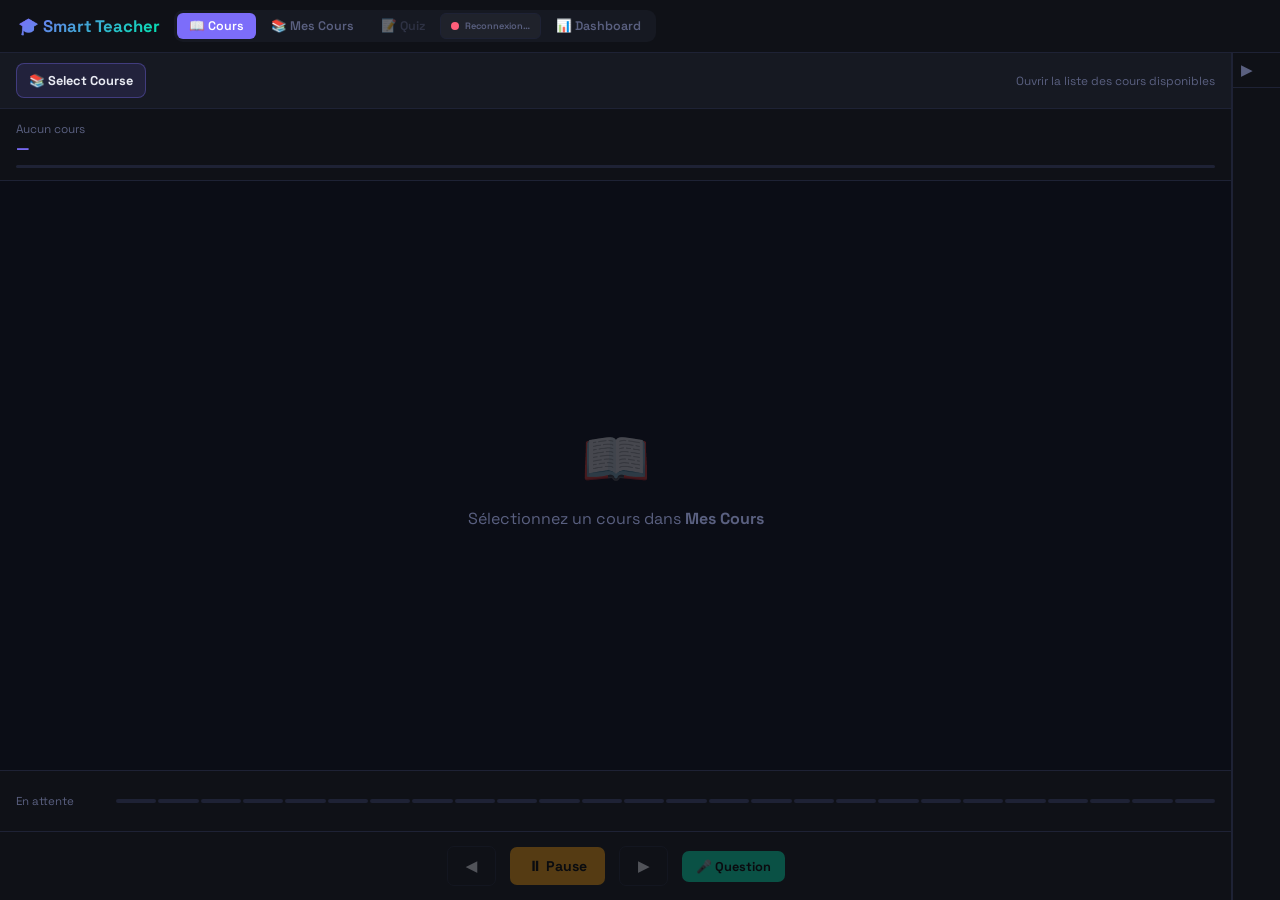
==== commit 663f0acf: "Save Smart Teacher updates" ====
--- a/static/index.html
+++ b/static/index.html
@@ -3,6 +3,7 @@
 <head>
 <meta charset="UTF-8">
 <meta name="viewport" content="width=device-width, initial-scale=1.0">
+<link rel="icon" href="data:,">
 <title>Smart Teacher — Présentation de Cours</title>
 <style>
 @import url('https://fonts.googleapis.com/css2?family=Space+Grotesk:wght@300;400;500;600;700&family=JetBrains+Mono:wght@400;500&display=swap');
@@ -11,13 +12,15 @@
 body{font-family:'Space Grotesk',sans-serif;background:var(--bg);color:var(--text);height:100vh;display:flex;flex-direction:column;overflow:hidden}
 .header{display:flex;align-items:center;padding:10px 18px;background:var(--panel);border-bottom:1px solid var(--border);gap:14px;flex-shrink:0}
 .logo{font-size:1.05em;font-weight:700;background:linear-gradient(135deg,var(--accent),var(--accent2));background-clip:text;-webkit-background-clip:text;-webkit-text-fill-color:transparent;white-space:nowrap}
-.nav-tabs{display:flex;gap:3px;background:var(--panel2);border-radius:9px;padding:3px}
+.nav-tabs{display:flex;gap:3px;background:var(--panel2);border-radius:9px;padding:3px;flex-wrap:wrap}
 .nav-tab{padding:5px 12px;border-radius:6px;cursor:pointer;font-size:.78em;font-weight:600;color:var(--muted);border:none;background:none;font-family:inherit;transition:all .2s}
 .nav-tab.active{background:var(--accent);color:#fff}
+.nav-tab:disabled{opacity:.35;cursor:not-allowed}
 .nav-tab:hover:not(.active){color:var(--text)}
-.status-dot{width:8px;height:8px;border-radius:50%;background:var(--accent3);margin-left:auto}
+.status-dot{width:8px;height:8px;border-radius:50%;background:var(--accent3)}
 .status-dot.on{background:var(--accent2);animation:blink 2s infinite}
 .status-dot.ws{background:#f59e0b;animation:blink 1s infinite}
+.nav-status{display:inline-flex;align-items:center;gap:6px;padding:5px 10px;border-radius:6px;background:rgba(255,255,255,.04);border:1px solid var(--border);color:var(--muted);font-size:.76em;font-weight:600;white-space:nowrap}
 @keyframes blink{0%,100%{opacity:1}50%{opacity:.4}}
 .status-text{font-size:.76em;color:var(--muted)}
 .main{flex:1;display:flex;overflow:hidden}
@@ -56,17 +59,44 @@
 .btn-pau{background:#f59e0b;color:#000;font-weight:700}
 .btn-grn{background:var(--accent2);color:#000;font-weight:700}
 .btn-blu{background:#00a8e8;color:#fff;font-weight:700}
+.feature-hidden{display:none !important}
+.selector-shell{display:flex;align-items:center;justify-content:space-between;gap:12px;padding:10px 16px;background:var(--panel2);border-bottom:1px solid var(--border);flex-shrink:0}
+.selector-toggle{padding:8px 12px;border-radius:8px;border:1px solid rgba(124,109,250,.35);background:rgba(124,109,250,.12);color:var(--text);font-size:.8em;font-weight:700;cursor:pointer;font-family:inherit;transition:all .2s}
+.selector-toggle:hover{border-color:var(--accent);background:rgba(124,109,250,.18)}
+.selector-hint{font-size:.74em;color:var(--muted)}
+.course-selector-panel{display:none;flex:0 0 auto;padding:16px;background:var(--panel2);border-bottom:1px solid var(--border);overflow-y:auto;max-height:200px}
+.course-selector-panel.open{display:block}
 .chat-col{flex:0 0 350px;display:flex;flex-direction:column;background:var(--panel);overflow:hidden;border-left:1px solid var(--border);transition:flex 0.3s ease}
 .chat-lbl{padding:8px 14px;font-size:.72em;font-weight:600;color:var(--muted);text-transform:uppercase;letter-spacing:.08em;border-bottom:1px solid var(--border);flex-shrink:0}
 .chat-msgs{flex:1;overflow-y:auto;padding:12px;display:flex;flex-direction:column;gap:7px}
 .chat-msgs::-webkit-scrollbar{width:3px}
 .chat-msgs::-webkit-scrollbar-thumb{background:var(--border)}
-.msg{padding:9px 13px;border-radius:11px;max-width:90%;font-size:.83em;line-height:1.6;animation:fi .2s ease}
+.msg{padding:12px 15px;border-radius:14px;max-width:94%;font-size:.92em;line-height:1.72;animation:fi .2s ease;box-shadow:0 8px 22px rgba(0,0,0,.14)}
 @keyframes fi{from{opacity:0;transform:translateY(5px)}}
-.msg-t{background:#13152a;border:1px solid rgba(124,109,250,.12);color:#c5c8ee;align-self:flex-start;border-bottom-left-radius:3px}
-.msg-s{background:#0d1f1a;border:1px solid rgba(0,229,176,.12);color:#9dd4c4;align-self:flex-end;border-bottom-right-radius:3px}
-.msg-sys{background:transparent;border:1px solid var(--border);color:var(--muted);font-size:.74em;font-style:italic;align-self:center;padding:3px 10px;border-radius:16px}
+.msg-t{background:linear-gradient(180deg,rgba(19,21,42,.98),rgba(15,17,29,.98));border:1px solid rgba(124,109,250,.18);color:#d8dcff;align-self:flex-start;border-bottom-left-radius:5px}
+.msg-s{background:linear-gradient(180deg,rgba(13,31,26,.98),rgba(9,22,18,.98));border:1px solid rgba(0,229,176,.18);color:#cff1e5;align-self:flex-end;border-bottom-right-radius:5px}
+.msg-sys{background:transparent;border:1px solid var(--border);color:var(--muted);font-size:.76em;font-style:italic;align-self:center;padding:4px 10px;border-radius:16px}
 .msg-lbl{font-size:.62em;font-weight:700;opacity:.5;text-transform:uppercase;letter-spacing:.06em;margin-bottom:3px}
+.msg-body{white-space:pre-wrap;word-break:break-word}
+.msg-actions{display:flex;justify-content:flex-end;margin-top:8px}
+.msg-btn{padding:5px 10px;border-radius:999px;border:1px solid rgba(124,109,250,.25);background:rgba(124,109,250,.12);color:var(--text);font-size:.7em;font-weight:700;cursor:pointer;font-family:inherit;transition:all .2s}
+.msg-btn:hover:not(:disabled){border-color:var(--accent);background:rgba(124,109,250,.2)}
+.quiz-card{display:flex;flex-direction:column;gap:12px;padding:14px;border-radius:16px;background:linear-gradient(180deg,rgba(124,109,250,.12),rgba(15,17,29,.98));border:1px solid rgba(124,109,250,.24);box-shadow:0 10px 24px rgba(0,0,0,.16)}
+.quiz-top{display:flex;flex-direction:column;gap:4px}
+.quiz-tag{display:inline-flex;align-self:flex-start;padding:3px 8px;border-radius:999px;background:rgba(0,229,176,.12);color:var(--accent2);font-size:.62em;font-weight:800;letter-spacing:.08em;text-transform:uppercase}
+.quiz-headline{font-size:.95em;font-weight:700;color:var(--text);line-height:1.45}
+.quiz-meta{font-size:.72em;color:var(--muted);line-height:1.45}
+.quiz-list{display:flex;flex-direction:column;gap:10px}
+.quiz-question{padding:10px 11px;border-radius:12px;background:rgba(255,255,255,.03);border:1px solid rgba(255,255,255,.06)}
+.quiz-question-title{font-size:.84em;font-weight:700;color:#eff2ff;line-height:1.5;margin-bottom:8px}
+.quiz-options{display:grid;gap:6px}
+.quiz-option{padding:8px 10px;border-radius:10px;border:1px solid rgba(124,109,250,.16);background:rgba(124,109,250,.06);color:var(--text);text-align:left;cursor:pointer;font-family:inherit;font-size:.78em;transition:all .2s}
+.quiz-option:hover:not(:disabled){border-color:var(--accent);background:rgba(124,109,250,.12)}
+.quiz-option.correct{background:rgba(0,229,176,.16);border-color:rgba(0,229,176,.35);color:#dffef7}
+.quiz-option.wrong{background:rgba(255,94,122,.13);border-color:rgba(255,94,122,.35);color:#ffdce4}
+.quiz-feedback{margin-top:7px;font-size:.72em;color:var(--muted);line-height:1.5}
+.quiz-feedback.good{color:var(--accent2)}
+.quiz-feedback.bad{color:var(--accent3)}
 .perf{display:flex;gap:5px;flex-wrap:wrap;margin-top:7px;padding-top:6px;border-top:1px solid rgba(255,255,255,.05)}
 .pc{padding:2px 7px;border-radius:5px;font-size:.69em;font-family:'JetBrains Mono',monospace;background:rgba(255,255,255,.04);color:var(--accent2)}
 .pc.bad{color:var(--accent3)}
@@ -75,6 +105,9 @@
 .sd.pr{background:var(--accent2);animation:blink 1.5s infinite}
 .sd.li{background:var(--accent3);animation:blink .8s infinite}
 .sd.po{background:#f59e0b;animation:blink .5s infinite}
+.checkpoint-banner{display:none;margin:8px 14px 0;padding:8px 10px;border-radius:10px;border:1px solid rgba(0,229,176,.28);background:rgba(0,229,176,.08);color:var(--text);font-size:.74em;line-height:1.45}
+.checkpoint-banner strong{color:var(--accent2)}
+.checkpoint-banner.resume{border-color:rgba(124,109,250,.35);background:rgba(124,109,250,.10)}
 .inp-row{display:flex;gap:7px;padding:10px 12px;border-top:1px solid var(--border);flex-shrink:0;background:var(--panel)}
 .ci{flex:1;background:var(--panel2);border:1px solid var(--border);border-radius:9px;padding:9px 13px;color:var(--text);font-family:inherit;font-size:.86em;outline:none}
 .ci:focus{border-color:var(--accent)}
@@ -117,7 +150,8 @@
 .btn-sc:hover{opacity:.85}
 #panel-qa{flex-direction:column;background:var(--panel)}
 .qa-msgs{flex:1;overflow-y:auto;padding:14px;display:flex;flex-direction:column;gap:7px}
-.chat-col.collapsed{flex:0 0 45px;min-width:45px}
+.chat-col{flex:0 0 430px}
+.chat-col.collapsed{flex:0 0 48px;min-width:48px}
 .chat-col.collapsed #cChat{display:none}
 .chat-col.collapsed .inp-row{display:none}
 .chat-col.collapsed .state-bar{display:none}
@@ -126,6 +160,7 @@
 .chat-col:not(.collapsed) #chatToggleIcon{transform:rotate(90deg)}
 #chatToggleIcon{transition:transform .3s ease;display:inline-block}
 .chat-col.collapsed .chat-lbl{padding:8px;justify-content:center}
+.chat-col .state-bar{font-size:.76em}
 @keyframes spin{0%{transform:rotate(0deg)}100%{transform:rotate(360deg)}}
 .state-spinner{display:inline-block;width:10px;height:10px;border:2px solid #333;border-top:2px solid var(--accent2);border-radius:50%;animation:spin 1s linear infinite;margin-right:6px;vertical-align:middle}
 @keyframes typing{0%{opacity:.4}50%{opacity:1}100%{opacity:.4}}
@@ -134,15 +169,20 @@
 .typing-dots .dot{width:5px;height:5px;border-radius:50%;background:var(--accent2);animation:typing 1.2s infinite}
 .typing-dots .dot:nth-child(2){animation-delay:.2s}
 .typing-dots .dot:nth-child(3){animation-delay:.4s}
-.reasoning-display{display:flex;flex-direction:column;gap:8px !important;padding:10px 12px !important;align-items:stretch !important}
-.reasoning-header{display:flex;align-items:center;gap:5px;font-size:.85em}
-.reasoning-steps{display:flex;flex-direction:column;gap:5px;margin-top:5px;padding:8px 0 0 0;border-top:1px solid rgba(124,109,250,.15)}
+.reasoning-display{display:flex;flex-direction:column;gap:10px !important;padding:12px 14px !important;align-items:stretch !important;align-self:flex-start;max-width:94%;background:linear-gradient(180deg,rgba(16,20,33,.96),rgba(12,15,24,.98));border:1px solid rgba(124,109,250,.18);box-shadow:0 10px 24px rgba(0,0,0,.16);font-style:normal}
+.reasoning-header{display:flex;align-items:flex-start;gap:8px;font-size:.85em}
+.reasoning-title{font-size:.9em;font-weight:700;color:var(--text);line-height:1.25}
+.reasoning-subtitle{font-size:.75em;color:var(--muted);line-height:1.45;margin-top:2px}
+.reasoning-steps{display:flex;flex-direction:column;gap:6px;margin-top:2px;padding:8px 0 0 0;border-top:1px solid rgba(124,109,250,.15)}
 .reasoning-step{display:flex;align-items:center;gap:6px;font-size:.8em;color:var(--muted);padding:4px 0;transition:all .2s}
 .reasoning-step.active{color:var(--accent2);font-weight:600}
-.reasoning-step.completed{color:var(--muted);opacity:.6}
+.reasoning-step.completed{color:var(--muted);opacity:.68}
+.reasoning-step.pending{opacity:.48}
 .step-icon{display:inline-block;min-width:14px;text-align:center}
 .step-icon[data-spinning]{animation:typing 0.8s infinite}
 .step-text{flex:1}
+.reasoning-meta{display:flex;flex-direction:column;gap:4px;padding-top:8px;border-top:1px solid rgba(124,109,250,.12);font-size:.74em;color:var(--muted);line-height:1.45}
+.reasoning-meta div{white-space:pre-wrap;word-break:break-word}
 </style>
 </head>
 <body>
@@ -154,18 +194,25 @@
   <div class="nav-tabs">
     <button class="nav-tab active" onclick="sw('course')">📖 Cours</button>
     <button class="nav-tab" onclick="sw('library')">📚 Mes Cours</button>
-    <button class="nav-tab" onclick="sw('qa')">💬 Questions</button>
+    <button class="nav-tab" id="quizBtn" onclick="askQuiz()" disabled>📝 Quiz</button>
+    <div class="nav-status">
+      <div class="status-dot" id="sdot"></div>
+      <span class="status-text" id="stxt">Connexion…</span>
+    </div>
     <button class="nav-tab" onclick="window.open('/dashboard','_blank')">📊 Dashboard</button>
   </div>
-  <div class="status-dot" id="sdot" style="margin-left:8px"></div>
-  <span class="status-text" id="stxt">Connexion…</span>
 </div>
 
 <div class="main">
   <div class="panel active" id="panel-course">
     <div class="slide-area" style="position:relative">
+      <div class="selector-shell">
+        <button class="selector-toggle" id="courseSelectorBtn" onclick="toggleCourseSelector()">📚 Select Course</button>
+        <span class="selector-hint" id="courseSelectorHint">Ouvrir la liste des cours disponibles</span>
+      </div>
+
       <!-- 🎓 COURSE SELECTOR SECTION -->
-      <div id="courseSelector" style="display:none;flex:0 0 auto;padding:16px;background:var(--panel2);border-bottom:1px solid var(--border);overflow-y:auto;max-height:200px">
+      <div id="courseSelector" class="course-selector-panel">
         <div style="font-size:.8em;font-weight:600;color:var(--muted);margin-bottom:10px;text-transform:uppercase">📚 Select Course</div>
         <div class="cgrid" id="cgridCourse" style="grid-template-columns:repeat(auto-fill,minmax(180px,1fr))"></div>
       </div>
@@ -184,8 +231,8 @@
       </div>
       <div class="ctrl-row">
         <div class="ctrl-row-primary">
-          <button class="btn btn-grn" id="autoPlayBtn" onclick="toggleAutoPlay()" disabled>Lecture automatique</button>
-          <button class="btn btn-blu" id="explainBtn" onclick="explainCurrentSlide()" disabled>🎓 Expliquer</button>
+          <button class="btn btn-grn feature-hidden" id="autoPlayBtn" onclick="toggleAutoPlay()" disabled>Lecture automatique</button>
+          <button class="btn btn-blu feature-hidden" id="explainBtn" onclick="explainCurrentSlide()" disabled>🎓 Expliquer</button>
           <button class="btn btn-o btn-primary" id="prevBtn" onclick="prevSec()" disabled>◀</button>
           <button class="btn btn-pau btn-primary" id="pauseBtn" onclick="togglePause()" disabled>⏸ Pause</button>
           <button class="btn btn-o btn-primary" id="nextBtn" onclick="nextSec()" disabled>▶</button>
@@ -199,7 +246,7 @@
         <span>Transcription &amp; Réponses</span>
         <span id="chatToggleIcon" style="font-size:1.2em">▶</span>
       </div>
-      <div class="chat-msgs" id="cChat" style="max-height:350px;min-height:250px"></div>
+      <div class="chat-msgs" id="cChat" style="min-height:320px"></div>
       <div class="state-bar"><div class="sd" id="sdot2"></div><span id="slbl">En attente</span></div>
       <div class="inp-row">
         <input class="ci" id="cInput" placeholder="Question écrite…">
@@ -222,7 +269,7 @@
       <div id="finfo" style="display:none;font-size:.8em;color:var(--accent);padding:7px 12px;background:rgba(124,109,250,.07);border-radius:7px;border:1px solid rgba(124,109,250,.18)"></div>
       <div class="opts">
         <div class="og"><div class="ol">🌐 Language</div>
-          <select class="os" id="bLang"><option value="fr">Français</option><option value="ar">العربية</option><option value="en">English</option></select></div>
+          <select class="os" id="bLang"><option value="fr">Français</option><option value="en">English</option></select></div>
         <div class="og"><div class="ol">🎓 Niveau</div>
           <select class="os" id="bLevel"><option value="lycée">Lycée</option><option value="collège">Collège</option><option value="université">Université</option></select></div>
       </div>
@@ -255,6 +302,8 @@
 let cCourse=null,cCourseId=null,chI=0,sI=0,curSlideTitle="",curSlideText="",curSlidePageNum=0,curSlidePath="",curSlideDomain="",curSlideCourse="";
 let paused=false,curAud=null,audBuf=[],pendAns=null;
 let audioQueue=[];
+let audioQueueKinds=[];
+let currentAudioKind=null;
 let slideStreamFinished=false;
 let audBufStreamId=null,interruptedStreamId=null;
 let recg=false,mr=null,ac=[],selFiles=[];
@@ -263,7 +312,18 @@
 let recStartTs=0;
 let savedChI=null,savedSI=null;
 let pendingCourseResume=false;
+let courseSelectorOpen=false;
+let answerAudioPaused=false;
 let voiceDetected=false;  // ← NOUVEAU: pour tracker si voix a été détectée
+let teacherStreamMsg=null;
+const answerMsgByTurnId=new Map();
+const presentationMsgByRequestId=new Map();
+const chatAreaByTurnId=new Map();
+const reasoningMsgByTurnId=new Map();
+const presentationReasoningMsgByRequestId=new Map();
+const pendingQuestionTextByTurnId=new Map();
+let currentPresentationRequestId='';
+let presentationStreamPaused=false;
 
 function initWF(){const wf=document.getElementById('wf');wf.innerHTML=Array.from({length:NB},(_,i)=>`<div class="wb" id="wb${i}" style="height:4px"></div>`).join('');}
 function animWF(s){clearInterval(wInt);const bs=Array.from({length:NB},(_,i)=>document.getElementById(`wb${i}`));if(!bs[0])return;const labels={off:'En attente',speaking:'Professeur parle',listening:'En ecoute',processing:'Traitement...'};document.getElementById('wlbl').textContent=labels[s]||'En attente';bs.forEach(b=>b.classList.toggle('a',s!=='off'));if(s==='off'){bs.forEach(b=>b.style.height='4px');return;}wInt=setInterval(()=>{bs.forEach((b,i)=>{const h=s==='speaking'?8+Math.sin(Date.now()/200+i*.4)*14+Math.random()*5:s==='listening'?4+Math.random()*18:4+Math.abs(Math.sin(Date.now()/400+i*.5))*8;b.style.height=Math.max(4,h)+'px';});},80);}
@@ -282,17 +342,188 @@
 // ━━━ CRITICAL: Define sw() early for inline onclick handlers ━━━
 let activeP='course';
 function sw(n){activeP=n;document.querySelectorAll('.nav-tab').forEach((t,i)=>t.classList.toggle('active',['course','library','qa'][i]===n));document.querySelectorAll('.panel').forEach(p=>p.classList.remove('active'));document.getElementById('panel-'+n).classList.add('active');}
+function activeChat(){
+  const courseChat=document.getElementById('cChat');
+  const qaChat=document.getElementById('qaM');
+  if(activeP==='qa') return qaChat || courseChat;
+  return courseChat || qaChat;
+}
+
+function getReasoningBubble(area){
+  if(!area) return null;
+  const bubbles=Array.from(area.querySelectorAll('.reasoning-display'));
+  if(!bubbles.length) return null;
+  const [first,...rest]=bubbles;
+  rest.forEach(node=>node.remove());
+  return first;
+}
+
+function clearReasoningBubbles(area){
+  if(!area) return;
+  area.querySelectorAll('.reasoning-display').forEach(node=>node.remove());
+}
+
+function clearReasoningBubble(map,key){
+  if(key===null||key===undefined) return null;
+  const bubble=map.get(key);
+  if(!bubble) return null;
+  if(bubble.parentElement) bubble.remove();
+  map.delete(key);
+  return bubble;
+}
+
+function chatAreaForTurn(turnId){
+  return chatAreaByTurnId.get(Number(turnId)) || activeChat();
+}
+function presentationChatArea(){
+  return document.getElementById('cChat') || activeChat();
+}
+function ensureChatVisible(){
+  const col=document.getElementById('chatCol');
+  if(col && col.classList.contains('collapsed')){
+    col.classList.remove('collapsed');
+  }
+}
+function ensureCheckpointBanner(){
+  return null;
+}
+
+function showCheckpointBanner(text, mode='pause'){
+  return;
+}
+
+function clearCheckpointBanner(){
+  return;
+}
+
+function normalizeChatLabel(lbl){
+  const value=(lbl||'').trim();
+  const lower=value.toLowerCase();
+  if(!value) return '';
+  if(lower==='teacher') return 'Professeur';
+  if(lower==='vous') return 'Étudiant';
+  if(lower.startsWith('voice')) return 'Étudiant';
+  return value;
+}
+
+function normalizeSystemText(text){
+  const value=(text||'').trim();
+  if(!value) return '';
+  if(/^Cours chargé\s*:/i.test(value)) return 'Cours prêt.';
+  if(/^🔴?\s*Enregistrement/i.test(value)) return '';
+  if(/Serveur:\s*Silero VAD/i.test(value)) return '';
+  if(/^Pause\.?$/i.test(value)) return '';
+  if(/^Reprise\.{3}$/i.test(value)) return '';
+  if(/Point d['’]arrêt mémorisé/i.test(value)) return '';
+  if(/Reprise au point mémorisé/i.test(value)) return '';
+  if(/Lecture terminée/i.test(value)) return '';
+  if(/Reasoning Process|Language Detection|Prosody Analysis|Document Search/i.test(value)) return '';
+  if(/Assistant indisponible/i.test(value)) return '';
+  if(/^Question Processing Metrics:/i.test(value)) return '';
+  if(/^Presentation Metrics:/i.test(value)) return '';
+  if(/^Complete Metrics:/i.test(value)) return '';
+  return value;
+}
+
+function syncCourseSelector(){
+  const panel=document.getElementById('courseSelector');
+  const btn=document.getElementById('courseSelectorBtn');
+  const hint=document.getElementById('courseSelectorHint');
+  if(panel) panel.classList.toggle('open', courseSelectorOpen);
+  if(btn) btn.textContent = courseSelectorOpen ? '📚 Masquer les cours' : '📚 Select Course';
+  if(hint) hint.textContent = courseSelectorOpen ? 'Fermer la liste des cours disponibles' : 'Ouvrir la liste des cours disponibles';
+}
+
+function toggleCourseSelector(){
+  courseSelectorOpen=!courseSelectorOpen;
+  syncCourseSelector();
+}
+
+function attachAnswerPlaybackControls(msg){
+  if(!msg || msg.querySelector('.msg-actions')) return;
+  const actions=document.createElement('div');
+  actions.className='msg-actions';
+  const btn=document.createElement('button');
+  btn.type='button';
+  btn.className='msg-btn answer-pause-btn';
+  btn.textContent='⏸ Pause réponse';
+  btn.onclick=toggleAnswerPlayback;
+  actions.appendChild(btn);
+  msg.appendChild(actions);
+}
+
+function syncAnswerPlaybackButton(){
+  const btn=teacherStreamMsg?.querySelector('.answer-pause-btn');
+  if(!btn) return;
+  const active=currentAudioKind==='answer' || audioQueueKinds[0]==='answer' || answerAudioPaused;
+  btn.style.display = active ? 'inline-flex' : 'none';
+  btn.disabled = !active;
+  btn.textContent = answerAudioPaused ? '▶ Reprendre la réponse' : '⏸ Pause réponse';
+}
+
+function toggleAnswerPlayback(){
+  if(answerAudioPaused){
+    answerAudioPaused=false;
+    if(curAud){
+      const playPromise=curAud.play();
+      if(playPromise?.then){
+        playPromise.then(()=>animWF('speaking')).catch(err=>console.warn('Resume audio bloqué:', err));
+      }
+    } else {
+      playQueuedAudio();
+    }
+  } else {
+    if(curAud && currentAudioKind==='answer'){
+      try{curAud.pause();}catch(e){}
+      answerAudioPaused=true;
+      animWF('off');
+    }
+  }
+  syncAnswerPlaybackButton();
+}
+
 let finalMetrics=null;
 let questionMetrics=null;
 let presentationMetrics=null;
+let questionTurnSeq=0;
+let activeQuestionTurnId=0;
 
 function handle(m){
+  const msgTurnId=Number.isFinite(Number(m.turn_id)) ? Number(m.turn_id) : null;
+  if(msgTurnId!==null && activeQuestionTurnId && msgTurnId < activeQuestionTurnId) return;
+
   if(m.type==='state_change'){
     // ✅ UPDATE STATUS DOT AND LABEL
     const c=SC[m.state]||SC.IDLE;
     ['sdot2','sdot3'].forEach(id=>{const el=document.getElementById(id);if(el)el.className='sd '+c.d;});
     ['slbl','slbl3'].forEach(id=>{const el=document.getElementById(id);if(el)el.textContent=c.l;});
     animWF(c.w);
+
+    const hasTurnId=Number.isFinite(Number(m.turn_id));
+    const shouldRenderBubble=m.state==='PRESENTING' || hasTurnId;
+
+    if(shouldRenderBubble){
+      const isPresentationState=m.state==='PRESENTING';
+      const chatDiv=isPresentationState ? presentationChatArea() : chatAreaForTurn(msgTurnId);
+      const referenceBubble=isPresentationState
+        ? (presentationMsgByRequestId.get(currentPresentationRequestId)||null)
+        : (answerMsgByTurnId.get(msgTurnId)||null);
+      const stateDetails={...(m.details||{})};
+      if(msgTurnId!==null && !stateDetails.question_text){
+        const pendingQuestionText=pendingQuestionTextByTurnId.get(msgTurnId);
+        if(pendingQuestionText) stateDetails.question_text=pendingQuestionText;
+      }
+      const stateMessage={...m,details:stateDetails};
+      const existingStateBubble=getReasoningBubble(chatDiv);
+      const updatedStateBubble=addStateChatMessage(chatDiv,stateMessage,existingStateBubble,referenceBubble);
+      if(msgTurnId!==null && updatedStateBubble){
+        reasoningMsgByTurnId.set(msgTurnId,updatedStateBubble);
+      }
+      if(isPresentationState && updatedStateBubble){
+        const requestKey=currentPresentationRequestId || activeSlideRequestId || '';
+        if(requestKey) presentationReasoningMsgByRequestId.set(requestKey,updatedStateBubble);
+      }
+    }
     
     // ✅ CAPTURE PRESENTATION METRICS DURING PRESENTING
     if(m.state==='PRESENTING' && m.metrics && m.substep){
@@ -309,136 +540,141 @@
       finalMetrics=m.metrics;
     }
     
-    // ✅ CREATE NEW MESSAGE FOR EACH SUBSTEP CHANGE (PROGRESSIVE CASCADE)
-    if(m.display_message){
-      const chat=activeChat();
-      
-      // SHOW TYPING INDICATOR WITH STREAMING REASONING LOGS
-      if(lastStateMain!==m.state){
-        lastStateMain=m.state;
-        if(m.state==='PROCESSING' || m.state==='RESPONDING'){
-          // ✅ Create reasoning display container
-          const msgDiv=document.createElement('div');
-          msgDiv.className='msg msg-sys reasoning-display';
-          msgDiv.id='typing-indicator';
-          msgDiv.innerHTML=`<div class="reasoning-header">
-            <span class="typing-dots">
-              <span class="dot"></span><span class="dot"></span><span class="dot"></span>
-            </span> 🤖 Reasoning Process...
-          </div>
-          <div class="reasoning-steps" id="reasoning-steps"></div>`;
-          chat.appendChild(msgDiv);
-          chat.scrollTop=chat.scrollHeight;
-        }
-      }
-      
-      // ADD/UPDATE SUBSTEP DISPLAY IN REASONING LOGS
-      if(m.substep && m.substep_full && m.substep in m.substep_full){
-        if(m.substep!==lastSubstep){
-          lastSubstep=m.substep;
-          const stepsDiv=document.getElementById('reasoning-steps');
-          if(stepsDiv){
-            // Mark previous step as completed
-            const prevSteps=stepsDiv.querySelectorAll('.reasoning-step');
-            if(prevSteps.length>0){
-              const lastStep=prevSteps[prevSteps.length-1];
-              lastStep.classList.remove('active');
-              lastStep.classList.add('completed');
-              lastStep.querySelector('.step-icon').textContent='✅';
-            }
-            // Add new active step
-            const step=document.createElement('div');
-            step.className='reasoning-step active';
-            const sub=m.substep_full[m.substep];
-            step.innerHTML=`<span class="step-icon">🔄</span> <span class="step-text">${sub.step}</span>`;
-            stepsDiv.appendChild(step);
-            // Auto-scroll
-            document.getElementById('typing-indicator').scrollIntoView({behavior:'smooth',block:'nearest'});
-          }
-        }
-      }
-      }
-    }
+    // Les étapes détaillées sont désormais visibles dans le chat et dans le dashboard.
+  }
   else if(m.type==='stream_end'){
     slideStreamFinished=true;
-    // ✅ DISPLAY PRESENTATION METRICS WHEN STREAM ENDS
-    if(presentationMetrics && Object.keys(presentationMetrics).length>0 && activeP==='course'){
-      let pMetricLines=['📊 Presentation Metrics:'];
-      if(presentationMetrics.tts_time) pMetricLines.push(`   🎙️ TTS: ${presentationMetrics.tts_time.toFixed(2)}s`);
-      if(presentationMetrics.audio_duration!==undefined) pMetricLines.push(`   🔉 Duration: ${presentationMetrics.audio_duration.toFixed(1)}s`);
-      if(presentationMetrics.tts_chunks) pMetricLines.push(`   📦 Chunks: ${presentationMetrics.tts_chunks}`);
-      if(presentationMetrics.total_time) pMetricLines.push(`   ⏱️ Total: ${presentationMetrics.total_time.toFixed(2)}s`);
-      addM(document.getElementById('cChat'), pMetricLines.join('\n'), 'sys');
-      presentationMetrics=null;
-    }
     if(!curAud&&audioQueue.length===0)handleCourseAudioEnded();
   }
   else if(m.type==='transcription'){
-    // ✅ AFFICHER LES METRICS DE LA QUESTION D'ABORD
+    // ✅ METRICS GARDÉES EN INTERNE, PAS DANS LE CHAT
     if(questionMetrics && Object.keys(questionMetrics).length>0){
-      let qMetricLines=['📊 Question Processing Metrics:'];
-      if(questionMetrics.language) qMetricLines.push(`   🌍 Language: ${questionMetrics.language}`);
-      if(questionMetrics.confidence!==undefined) qMetricLines.push(`   🎯 Confidence: ${(questionMetrics.confidence*100).toFixed(0)}%`);
-      if(questionMetrics.speech_rate!==undefined) qMetricLines.push(`   🎤 Speech Rate: ${questionMetrics.speech_rate.toFixed(0)} wpm`);
-      if(questionMetrics.hesitations!==undefined) qMetricLines.push(`   💭 Hesitations: ${questionMetrics.hesitations}`);
-      if(questionMetrics.stt_time) qMetricLines.push(`   ⏱️ Processing Time: ${questionMetrics.stt_time.toFixed(2)}s`);
-      addM(activeChat(), qMetricLines.join('\n'), 'sys');
       questionMetrics=null;
     }
     // ✅ PUIS AFFICHER LA TRANSCRIPTION
-    addM(activeChat(),m.text,'s',`VOICE ${(m.lang||'').toUpperCase()}`);
+    const chatDiv=chatAreaForTurn(msgTurnId);
+    const answerBubble=Number.isFinite(msgTurnId) ? answerMsgByTurnId.get(msgTurnId) : null;
+    const questionMsg=addM(chatDiv,m.text,'s','Étudiant');
+    if(answerBubble && answerBubble.parentElement===chatDiv){
+      chatDiv.insertBefore(questionMsg, answerBubble);
+    }
   }
   else if(m.type==='answer_text'){
-    // ✅ CORRIGER: Afficher le texte IMMÉDIATEMENT, pas en attente de l'audio
-    pendAns={text:m.text,subject:m.subject};
-    
-    // ✅ RETIRER LE TYPING INDICATOR
-    const typingEl=document.getElementById('typing-indicator');
-    if(typingEl)typingEl.remove();
-    
-    // ✅ AFFICHER RÉPONSE PROFESSEUR TOUT DE SUITE
-    addM(activeChat(),pendAns.text,'t','Teacher');
-  }
-  else if(m.type==='audio_chunk'){if(interruptedStreamId!==null&&m.stream_id===interruptedStreamId){if(m.final)interruptedStreamId=null;return;}bufAud(m.data,m.mime,m.final,m.stream_id);if(m.final&&pendAns){
-    // ✅ AFFICHER METRICS EN UNE SEULE LIGNE EN DESSOUS (quand audio fini)
-    if(finalMetrics){
-      const sttTime=finalMetrics.stt_time ? finalMetrics.stt_time.toFixed(2)+'s' : '...';
-      const ragTime=finalMetrics.retrieval_time ? finalMetrics.retrieval_time.toFixed(3)+'s' : '...';
-      const llmTime=finalMetrics.llm_time ? finalMetrics.llm_time.toFixed(2)+'s' : '...';
-      const ttsTime=finalMetrics.tts_time ? finalMetrics.tts_time.toFixed(2)+'s' : '...';
-      const metricsLine=`🎤 STT: ${sttTime} 🔍 RAG: ${ragTime} 🧠 LLM: ${llmTime} 🎙️ TTS: ${ttsTime}`;
-      addM(activeChat(), metricsLine, 'sys');
-      finalMetrics=null;
+    console.log('✅ answer_text reçu:', m.text);
+    try {
+      ensureChatVisible();
+      const isPresentation = m.subject==='course' || !!m.presentation_request_id;
+      const turnId = Number.isFinite(Number(m.turn_id)) ? Number(m.turn_id) : activeQuestionTurnId;
+      const requestId = (m.presentation_request_id||'').toString().trim();
+      const chatDiv = isPresentation ? presentationChatArea() : chatAreaForTurn(turnId);
+      console.log('activeChat():', chatDiv);
+      if(chatDiv && addM){
+        const isPartial=!!m.partial;
+        const isFinal=!!m.final || !m.partial;
+
+        // ✅ RETIRER LE TYPING INDICATOR
+        const typingEl=document.getElementById('typing-indicator');
+        if(typingEl)typingEl.remove();
+
+        clearReasoningBubbles(chatDiv);
+
+        if(isPresentation){
+          if(!requestId || presentationStreamPaused || (currentPresentationRequestId && requestId!==currentPresentationRequestId)){
+            return;
+          }
+
+          let presentationMsg=presentationMsgByRequestId.get(requestId);
+          if(!presentationMsg){
+            answerAudioPaused=false;
+            presentationMsg=addM(chatDiv, m.text, 't', 'Professeur');
+            presentationMsg.dataset.requestId=requestId;
+            attachAnswerPlaybackControls(presentationMsg);
+            presentationMsgByRequestId.set(requestId, presentationMsg);
+          } else {
+            if(presentationMsg.parentElement!==chatDiv){
+              chatDiv.appendChild(presentationMsg);
+            }
+            const textNode=presentationMsg.querySelector('.msg-body');
+            if(textNode) textNode.textContent=m.text;
+          }
+
+          teacherStreamMsg=presentationMsg;
+        } else {
+          let answerMsg=answerMsgByTurnId.get(turnId);
+          if(!answerMsg){
+            answerAudioPaused=false;
+            answerMsg=addM(chatDiv, m.text, 't', 'Professeur');
+            answerMsg.dataset.turnId=String(turnId);
+            attachAnswerPlaybackControls(answerMsg);
+            answerMsgByTurnId.set(turnId, answerMsg);
+          } else {
+            if(answerMsg.parentElement!==chatDiv){
+              chatDiv.appendChild(answerMsg);
+            }
+            const textNode=answerMsg.querySelector('.msg-body');
+            if(textNode) textNode.textContent=m.text;
+          }
+
+          teacherStreamMsg=answerMsg;
+        }
+
+        syncAnswerPlaybackButton();
+
+        pendAns={text:m.text,subject:m.subject,partial:isPartial,final:isFinal};
+        console.log('✅ Réponse affichée / mise à jour');
+      } else {
+        console.error('❌ activeChat ou addM missing:', {chatDiv, addM: typeof addM});
+      }
+    } catch(e){
+      console.error('❌ Erreur affichage réponse:', e);
     }
-    pendAns=null;
-  }
-  }
+  }
+  else if(m.type==='audio_chunk'){if(interruptedStreamId!==null&&m.stream_id===interruptedStreamId){if(m.final)interruptedStreamId=null;return;}bufAud(m.data,m.mime,m.final,m.stream_id,m.turn_id??null);if(m.final){pendAns=null;}syncAnswerPlaybackButton();}
   else if(m.type==='audio_interrupted'){
     // ✅ RETIRER LE TYPING INDICATOR
     const typingEl=document.getElementById('typing-indicator');
     if(typingEl)typingEl.remove();
-    interruptedStreamId=m.stream_id??null;stopAud();pendAns=null;
+    interruptedStreamId=m.stream_id??null;stopAud();answerAudioPaused=false;syncAnswerPlaybackButton();pendAns=null;
   }
   else if(m.type==='stream_end'){slideStreamFinished=true;if(!curAud&&audioQueue.length===0)handleCourseAudioEnded();}
-  else if(m.type==='resume_course'){pendingCourseResume=true;resumePendingCourse();}
-  else if(m.type==='system_notice'){addM(activeChat(),m.text||'','sys');}
+  else if(m.type==='resume_course'){
+    questionTurnSeq += 1;
+    activeQuestionTurnId = questionTurnSeq;
+    const typingEl=document.getElementById('typing-indicator');
+    if(typingEl)typingEl.remove();
+    teacherStreamMsg=null;
+    pendAns=null;
+    stopAud();
+    presentationStreamPaused=false;
+    currentPresentationRequestId=activeSlideRequestId;
+    pendingCourseResume=true;
+    resumePendingCourse();
+  }
+  else if(m.type==='system_notice'){
+    const noticeText=m.text||'';
+    if(noticeText.includes("Point d'arrêt") || noticeText.includes('Reprise au point mémorisé')){
+      return;
+    }
+    const cleanNotice=normalizeSystemText(noticeText);
+    if(cleanNotice) addM(activeChat(),cleanNotice,'sys');
+  }
   else if(m.type==='waiting_comprehension'){addM(document.getElementById('cChat'),"Dites 'continue' pour reprendre, ou 'explique encore'.",'sys');}
-  else if(m.type==='quiz_prompt'){addM(document.getElementById('cChat'),'Quiz: '+(m.question||''),'sys');}
+  else if(m.type==='quiz_prompt'){ return; }
   else if(m.type==='nav_command'){handleNavCommand(m);}
   else if(m.type==='slide_update'){updateSlide(m);}
-  else if(m.type==='performance'){appendPerf(m);}
+  else if(m.type==='performance'){/* metrics kept in dashboard only */}
   else if(m.type==='error'){addM(activeChat(),'Erreur: '+m.message,'sys');}
 }
 
-function updateSlide(d){const slidePath=d.slide_path||d.image_url||'';const requestId=(d.presentation_request_id||d.request_id||'').toString();const hasIndices=Number.isFinite(Number(d.chapter_index))&&Number.isFinite(Number(d.section_index));const nextChI=hasIndices?Math.max(0,Number(d.chapter_index)):chI;const nextSI=hasIndices?Math.max(0,Number(d.section_index)):sI;const eventKey=`${d.course_id||cCourseId||''}:${nextChI}:${nextSI}`;if(activeSlideRequestId&&requestId&&requestId!==activeSlideRequestId)return;if(activeSlideKey&&eventKey!==activeSlideKey)return;if(hasIndices){chI=nextChI;sI=nextSI;}if(d.chapter)document.getElementById('sch').textContent=d.chapter;if(d.progress_pct!==undefined)document.getElementById('spf').style.width=d.progress_pct+'%';curSlideTitle=d.slide_title||'Slide';curSlideText=d.content_original||d.slide_content||'';curSlidePath=slidePath||'';curSlideDomain=d.slide_domain||cCourse?.domain||'';curSlideCourse=d.slide_course||cCourse?.subject||'';const fp=(cCourse?.file_path||'').toLowerCase();if(fp.endsWith('.pdf')){const ch=cCourse?.chapters?.[nextChI];const sec=ch?.sections?.[nextSI];if(sec)renderDefSlide(sec,ch,d.slide_index,slidePath,d.slide_type);const btn=document.getElementById('explainBtn');if(btn)btn.disabled=false;return;}const displayContent=d.content_original||d.slide_content||'';const icon=getIcon(cCourse?.subject||'');const kws=(d.keywords||[]).map(k=>`<span class="kw" id="kw${k.replace(/\s/g,'-')}">${k}</span>`).join('');const imageHtml=slidePath?`<div class="slide-media" style="margin-bottom:14px;max-width:100%;max-height:70%;display:flex;align-items:center;justify-content:center;"><img src="${slidePath}" alt="${d.slide_title||'Slide'}" style="max-width:100%;max-height:100%;object-fit:contain;border-radius:8px;box-shadow:0 4px 20px rgba(0,0,0,.3);" onerror="this.parentElement.style.display='none'"></div>`:'';document.getElementById('sbody').innerHTML=`${imageHtml}<div class="slide-num">${d.slide_index!==undefined?d.slide_index+1:''}</div><div class="slide-icon">${icon}</div><div class="slide-title">${d.slide_title||''}</div><div class="slide-text">${displayContent}</div>${kws?`<div class="slide-kws">${kws}</div>`:''}`;const btn=document.getElementById('explainBtn');if(btn)btn.disabled=false;
+function updateSlide(d){const slidePath=d.slide_path||d.image_url||'';const requestId=(d.presentation_request_id||d.request_id||'').toString();const hasIndices=Number.isFinite(Number(d.chapter_index))&&Number.isFinite(Number(d.section_index));const nextChI=hasIndices?Math.max(0,Number(d.chapter_index)):chI;const nextSI=hasIndices?Math.max(0,Number(d.section_index)):sI;const eventKey=`${d.course_id||cCourseId||''}:${nextChI}:${nextSI}`;if(activeSlideRequestId&&requestId&&requestId!==activeSlideRequestId)return;if(activeSlideKey&&eventKey!==activeSlideKey)return;if(hasIndices){chI=nextChI;sI=nextSI;}if(d.chapter)document.getElementById('sch').textContent=d.chapter;if(d.progress_pct!==undefined)document.getElementById('spf').style.width=d.progress_pct+'%';curSlideTitle=d.slide_title||'Slide';curSlideText=d.content_original||d.slide_content||'';curSlidePath=slidePath||'';curSlideDomain=d.slide_domain||cCourse?.domain||'';curSlideCourse=d.slide_course||cCourse?.subject||'';const fp=(cCourse?.file_path||'').toLowerCase();if(fp.endsWith('.pdf')){const ch=cCourse?.chapters?.[nextChI];const sec=ch?.sections?.[nextSI];if(sec)renderDefSlide(sec,ch,d.slide_index,slidePath,d.slide_type);const btn=document.getElementById('explainBtn');if(btn)btn.disabled=false;const quizBtn=document.getElementById('quizBtn');if(quizBtn)quizBtn.disabled=false;return;}const displayContent=d.content_original||d.slide_content||'';const icon=getIcon(cCourse?.subject||'');const kws=(d.keywords||[]).map(k=>`<span class="kw" id="kw${k.replace(/\s/g,'-')}">${k}</span>`).join('');const imageHtml=slidePath?`<div class="slide-media" style="margin-bottom:14px;max-width:100%;max-height:70%;display:flex;align-items:center;justify-content:center;"><img src="${slidePath}" alt="${d.slide_title||'Slide'}" style="max-width:100%;max-height:100%;object-fit:contain;border-radius:8px;box-shadow:0 4px 20px rgba(0,0,0,.3);" onerror="this.parentElement.style.display='none'"></div>`:'';document.getElementById('sbody').innerHTML=`${imageHtml}<div class="slide-num">${d.slide_index!==undefined?d.slide_index+1:''}</div><div class="slide-icon">${icon}</div><div class="slide-title">${d.slide_title||''}</div><div class="slide-text">${displayContent}</div>${kws?`<div class="slide-kws">${kws}</div>`:''}`;const btn=document.getElementById('explainBtn');if(btn)btn.disabled=false;const quizBtn=document.getElementById('quizBtn');if(quizBtn)quizBtn.disabled=false;
 }
 
 function renderDefSlide(sec,ch,slideIndex=null,slidePathOverride='',slideType='section'){if(!sec)return;const fp=(cCourse?.file_path||'').toLowerCase();if(fp.endsWith('.pdf')){const resolvedIndex=Number.isFinite(Number(slideIndex))?Number(slideIndex):Math.max(0,Number(sec.page_index||sec.order||1)-1);const pageNum=Math.max(1,Number(sec.page_index||sec.order||resolvedIndex+1));const pngPath=slidePathOverride||sec.image_url||(cCourse?.slides||[])[resolvedIndex]||'';curSlideTitle=sec.title||`Page ${pageNum}`;curSlideText=sec.content||'Contenu PDF';curSlidePageNum=pageNum;curSlidePath=pngPath;curSlideDomain=cCourse?.domain||'';curSlideCourse=cCourse?.subject||'';document.getElementById('sbody').innerHTML=pngPath?`<div style="display:flex;flex-direction:column;align-items:center;justify-content:center;height:100%;gap:16px;padding:14px;"><img src="${pngPath}" alt="Page ${pageNum}" style="max-width:100%;max-height:85%;object-fit:contain;border-radius:8px;box-shadow:0 4px 20px rgba(0,0,0,.3);" onerror="document.querySelector('[data-fallback]').style.display='block'; this.parentElement.style.display='none'"><div style="font-size:.85em;color:#888;text-align:center">📄 Page ${pageNum}</div></div><div data-fallback style="display:none;flex:1;overflow-y:auto;padding:20px;text-align:left;line-height:1.6;"><div style="font-size:.9em;color:#aaa;margin-bottom:16px;padding-bottom:12px;border-bottom:1px solid var(--border);">📄 Page ${pageNum} (image non disponible, affichage texte)</div><div style="color:#a0a8c8;font-size:.95em;white-space:pre-wrap;font-family:monospace;">${sec.content || 'Contenu non disponible'}</div></div>`:`<div style="flex:1;overflow-y:auto;padding:20px;text-align:left;line-height:1.6;"><div style="font-size:.9em;color:#aaa;margin-bottom:16px;padding-bottom:12px;border-bottom:1px solid var(--border);">📄 Page ${pageNum} (images non disponibles)</div><div style="color:#a0a8c8;font-size:.95em;white-space:pre-wrap;font-family:monospace;">${sec.content || 'Contenu non disponible'}</div></div>`;return;}const icon=getIcon(cCourse?.subject||'');const kws=(sec.concepts||[]).slice(0,4).map(c=>`<span class="kw">${c.term}</span>`).join('');const slidePath=slidePathOverride||sec.image_url||'';curSlideTitle=sec.title||'Section';curSlideText=sec.content||'';curSlidePageNum=0;curSlidePath=slidePath;curSlideDomain=cCourse?.domain||'';curSlideCourse=cCourse?.subject||'';const imageHtml=slidePath?`<div class="slide-media" style="margin-bottom:14px;max-width:100%;max-height:70%;display:flex;align-items:center;justify-content:center;"><img src="${slidePath}" alt="${sec.title||'Slide'}" style="max-width:100%;max-height:100%;object-fit:contain;border-radius:8px;box-shadow:0 4px 20px rgba(0,0,0,.3);" onerror="this.parentElement.style.display='none'"></div>`:'';document.getElementById('sbody').innerHTML=`${imageHtml}<div class="slide-icon">${icon}</div><div class="slide-title">${sec.title}</div><div class="slide-text">${(sec.content||'').substring(0,220)}${(sec.content||'').length>220?'…':''}</div>${kws?`<div class="slide-kws">${kws}</div>`:''}`;}
 function getIcon(s){return{math:'🔢',biology:'🧬',physics:'⚛️',chemistry:'🧪',history:'🏛️',geography:'🌍',cs:'💻',economics:'📈',general:'📚'}[s]||'📖';}
 
-async function startCourse(id){try{const r=await fetch(`/course/${id}/structure`);if(!r.ok)throw new Error('Cours introuvable');cCourse=await r.json();cCourseId=id;chI=0;sI=0;paused=false;syncPauseBtn();document.getElementById('sct').textContent=cCourse.title;document.getElementById('sch').textContent=cCourse.chapters?.[0]?.title||'—';document.getElementById('spf').style.width='0%';['prevBtn','pauseBtn','nextBtn','micCBtn','autoPlayBtn','explainBtn'].forEach(i=>document.getElementById(i).disabled=false);sw('course');document.getElementById('courseSelector').style.display='none';startSess(cCourse.language||'fr',cCourse.level||'lycée');addM(document.getElementById('cChat'),`Cours chargé : ${cCourse.title}. Présentation…`,'sys');setTimeout(()=>presentSec(),600);}catch(e){alert('Erreur : '+e.message);}}
-
-function presentSec(){if(!cCourse||paused)return;const ch=cCourse.chapters?.[chI];const sec=ch?.sections?.[sI];if(!ch||!sec){addM(document.getElementById('cChat'),'🎉 Cours terminé !','sys');return;}activeSlideRequestId=crypto.randomUUID();resetSlidePresentationState();const globalIdx=(cCourse.chapters?.slice(0,chI).reduce((sum,c)=>sum+c.sections.length,0)||0)+sI;activeSlideKey=`${cCourseId||cCourse?.id||''}:${chI}:${sI}`;renderDefSlide(sec,ch,globalIdx,sec.image_url||'',sec.image_url?'image':'section');updateNav();const btn=document.getElementById('explainBtn');if(btn)btn.disabled=false;if(autoPlay)queueAutoNarration();}
+async function startCourse(id){try{const r=await fetch(`/course/${id}/structure`);if(!r.ok)throw new Error('Cours introuvable');cCourse=await r.json();cCourseId=id;chI=0;sI=0;paused=false;syncPauseBtn();document.getElementById('sct').textContent=cCourse.title;document.getElementById('sch').textContent=cCourse.chapters?.[0]?.title||'—';document.getElementById('spf').style.width='0%';['prevBtn','pauseBtn','nextBtn','micCBtn','autoPlayBtn','explainBtn','quizBtn'].forEach(i=>{const btn=document.getElementById(i);if(btn)btn.disabled=false;});sw('course');courseSelectorOpen=false;syncCourseSelector();clearCheckpointBanner();startSess(cCourse.language||'fr',cCourse.level||'lycée');addM(document.getElementById('cChat'),'Cours prêt.','sys');setTimeout(()=>presentSec(),600);}catch(e){alert('Erreur : '+e.message);}}
+
+function presentSec(forceResume=false){if(!cCourse||paused)return;const ch=cCourse.chapters?.[chI];const sec=ch?.sections?.[sI];if(!ch||!sec){addM(document.getElementById('cChat'),'🎉 Cours terminé !','sys');return;}activeSlideRequestId=crypto.randomUUID();currentPresentationRequestId=activeSlideRequestId;presentationStreamPaused=false;if(forceResume){clearSlideTimers();}else{resetSlidePresentationState();}const globalIdx=(cCourse.chapters?.slice(0,chI).reduce((sum,c)=>sum+c.sections.length,0)||0)+sI;activeSlideKey=`${cCourseId||cCourse?.id||''}:${chI}:${sI}`;renderDefSlide(sec,ch,globalIdx,sec.image_url||'',sec.image_url?'image':'section');updateNav();const btn=document.getElementById('explainBtn');if(btn)btn.disabled=false;const quizBtn=document.getElementById('quizBtn');if(quizBtn)quizBtn.disabled=false;if(forceResume){sendCurrentSlidePresentation(true);return;}if(autoPlay)queueAutoNarration();}
 
 function buildScript(sec){let s=sec.content||'';if(sec.concepts?.length){s+=' À retenir : ';sec.concepts.forEach(c=>{s+=`${c.term} : ${c.definition}. `;if(c.example)s+=`Par exemple : ${c.example}. `;});}return s;}
 
@@ -446,20 +682,50 @@
 
 function syncPauseBtn(){const btn=document.getElementById('pauseBtn');if(!btn)return;if(paused){btn.textContent='▶ Reprendre';btn.style.background='var(--accent2)';btn.style.color='#000';}else{btn.textContent='⏸ Pause';btn.style.background='';btn.style.color='';}}
 
-function handleNavCommand(m){const action=m.action||m.command||'';const chat=document.getElementById('cChat');if(!action)return;if(activeP!=='course')sw('course');if(!cCourse){addM(chat,`Commande reçue: ${action}`,'sys');return;}const playCurrent=()=>{paused=false;syncPauseBtn();setTimeout(()=>presentSec(),250);};if(action==='next_section'){const ch=cCourse.chapters?.[chI];if(!ch)return;if(sI<ch.sections.length-1)sI++;else if(chI<cCourse.chapters.length-1){chI++;sI=0;}else{addM(chat,'Fin du cours.','sys');return;}addM(chat,'Section suivante...','sys');playCurrent();return;}if(action==='prev_section'){if(sI>0)sI--;else if(chI>0){chI--;sI=cCourse.chapters[chI].sections.length-1;}addM(chat,'Section précédente...','sys');playCurrent();return;}if(action==='next_chapter'){if(chI<cCourse.chapters.length-1){chI++;sI=0;addM(chat,'Chapitre suivant...','sys');playCurrent();}return;}if(action==='prev_chapter'){if(chI>0){chI--;sI=0;addM(chat,'Chapitre précédent...','sys');playCurrent();}return;}if(action==='goto_chapter'){const target=(Number(m.chapter_idx)||1)-1;chI=Math.max(0,Math.min((cCourse.chapters?.length||1)-1,target));sI=0;addM(chat,`Aller au chapitre ${chI+1}...`,'sys');playCurrent();return;}if(action==='repeat_current'){addM(chat,'Je répète cette section...','sys');playCurrent();return;}if(action==='pause_course'){paused=true;syncPauseBtn();stopAud();addM(chat,'Cours en pause.','sys');return;}if(action==='resume_course'){paused=false;syncPauseBtn();addM(chat,'Reprise du cours...','sys');setTimeout(()=>presentSec(),250);return;}}
+function handleNavCommand(m){const action=m.action||m.command||'';const chat=document.getElementById('cChat');if(!action)return;if(activeP!=='course')sw('course');if(!cCourse){addM(chat,`Commande reçue: ${action}`,'sys');return;}const playCurrent=()=>{paused=false;syncPauseBtn();setTimeout(()=>presentSec(),250);};if(action==='next_section'){const ch=cCourse.chapters?.[chI];if(!ch)return;if(sI<ch.sections.length-1)sI++;else if(chI<cCourse.chapters.length-1){chI++;sI=0;}else{addM(chat,'Fin du cours.','sys');return;}addM(chat,'Section suivante...','sys');playCurrent();return;}if(action==='prev_section'){if(sI>0)sI--;else if(chI>0){chI--;sI=cCourse.chapters[chI].sections.length-1;}addM(chat,'Section précédente...','sys');playCurrent();return;}if(action==='next_chapter'){if(chI<cCourse.chapters.length-1){chI++;sI=0;addM(chat,'Chapitre suivant...','sys');playCurrent();}return;}if(action==='prev_chapter'){if(chI>0){chI--;sI=0;addM(chat,'Chapitre précédent...','sys');playCurrent();}return;}if(action==='goto_chapter'){const target=(Number(m.chapter_idx)||1)-1;chI=Math.max(0,Math.min((cCourse.chapters?.length||1)-1,target));sI=0;addM(chat,`Aller au chapitre ${chI+1}...`,'sys');playCurrent();return;}if(action==='repeat_current'){addM(chat,'Je répète cette section...','sys');playCurrent();return;}if(action==='pause_course'){paused=true;presentationStreamPaused=true;syncPauseBtn();clearSlideTimers();stopAud();showCheckpointBanner("⏸ Point d'arrêt mémorisé", 'pause');return;}if(action==='resume_course'){questionTurnSeq += 1;activeQuestionTurnId = questionTurnSeq;const typingEl=document.getElementById('typing-indicator');if(typingEl)typingEl.remove();teacherStreamMsg=null;pendAns=null;stopAud();paused=false;syncPauseBtn();presentationStreamPaused=false;currentPresentationRequestId=activeSlideRequestId;showCheckpointBanner('▶ Reprise au point mémorisé', 'resume');presentSec(true);return;}}
 
 function nextSec(interrupt=true){clearSlideTimers();if(interrupt){stopAud();send({type:'interrupt'});}paused=false;syncPauseBtn();const ch=cCourse?.chapters?.[chI];if(!ch)return;if(sI<ch.sections.length-1)sI++;else if(chI<cCourse.chapters.length-1){chI++;sI=0;}else{addM(document.getElementById('cChat'),'Fin du cours.','sys');return;}addM(document.getElementById('cChat'),'Section suivante...','sys');presentSec();}
 
 function prevSec(interrupt=true){clearSlideTimers();if(interrupt){stopAud();send({type:'interrupt'});}paused=false;syncPauseBtn();if(sI>0)sI--;else if(chI>0){chI--;sI=cCourse.chapters[chI].sections.length-1;}addM(document.getElementById('cChat'),'Section précédente...','sys');presentSec();}
 
-function togglePause(){paused=!paused;clearSlideTimers();syncPauseBtn();if(paused){stopAud();send({type:'interrupt'});animWF('off');addM(document.getElementById('cChat'),'Pause.','sys');}else{addM(document.getElementById('cChat'),'Reprise...','sys');presentSec();}}
+function togglePause(){
+  paused=!paused;
+  clearSlideTimers();
+  syncPauseBtn();
+  if(paused){
+    stopAud();
+    send({type:'interrupt'});
+    animWF('off');
+    presentationStreamPaused=true;
+    showCheckpointBanner("⏸ Point d'arrêt mémorisé", 'pause');
+  } else {
+    questionTurnSeq += 1;
+    activeQuestionTurnId = questionTurnSeq;
+    const typingEl=document.getElementById('typing-indicator');
+    if(typingEl)typingEl.remove();
+    teacherStreamMsg=null;
+    pendAns=null;
+    stopAud();
+    presentationStreamPaused=false;
+    currentPresentationRequestId=activeSlideRequestId;
+    showCheckpointBanner('▶ Reprise au point mémorisé', 'resume');
+    presentSec(true);
+  }
+}
 
 async function toggleMicC(){recg?stopMic('micCBtn','cChat',true):await startMic('micCBtn','cChat',true);}
 async function toggleMicQA(){recg?stopMic('qaMic','qaM',false):await startMic('qaMic','qaM',false);}
 
 async function startMic(btnId,chatId,isCourse){
-if(isCourse){savedChI=chI;savedSI=sI;stopAud();send({type:'interrupt'});paused=true;syncPauseBtn();}
+const turnId=++questionTurnSeq;activeQuestionTurnId=turnId;
+if(isCourse){savedChI=chI;savedSI=sI;stopAud();send({type:'interrupt',turn_id:turnId});paused=true;syncPauseBtn();}
 startSess(cCourse?.language||'fr',cCourse?.level||'lycee');
+teacherStreamMsg=null;
+pendAns=null;
+lastStateMain=null;
+lastSubstep=null;
+chatAreaByTurnId.set(turnId,document.getElementById(chatId));
+presentationStreamPaused=true;
 try{
 console.log('🎤 DEBUG: Requesting microphone...');
 const stream=await navigator.mediaDevices.getUserMedia({audio:true});
@@ -477,7 +743,7 @@
     fr.onloadend=()=>{
       const b64=fr.result.split(',')[1];
       console.log(`🎤 DEBUG: Sending audio_chunk ${ac.length}, base64_len=${b64.length}`);
-      send({type:'audio_chunk',data:b64});
+      send({type:'audio_chunk',turn_id:turnId,data:b64});
     };
     fr.readAsDataURL(e.data);
   }
@@ -488,7 +754,7 @@
   stopSilenceWatcher();
   stream.getTracks().forEach(t=>{console.log('🎤 DEBUG: Stopping track', t.label); t.stop();});
   console.log('🎤 DEBUG: Sending audio_end');
-  send({type:'audio_end'});
+  send({type:'audio_end',turn_id:turnId});
   recg=false;
   const btn=document.getElementById(btnId);
   if(btn){btn.classList.remove('rec');btn.textContent=isCourse?'🎤 Question':'🎤';}
@@ -504,7 +770,6 @@
 animWF('listening');
 const btn=document.getElementById(btnId);
 if(btn){btn.classList.add('rec');btn.textContent='⏹️ Stop';}
-addM(document.getElementById(chatId),'🔴 Enregistrement... (Serveur: Silero VAD)','sys');
 }catch(e){
 console.error('🎤 ERROR: '+e.message, e.stack);
 addM(document.getElementById(chatId),'❌ Micro: '+e.message,'sys');
@@ -523,10 +788,12 @@
 function stopSilenceWatcher(){if(silenceTimer){clearInterval(silenceTimer);silenceTimer=null;}silenceAnalyser=null;silenceData=null;silenceTimeData=null;if(silenceCtx){try{silenceCtx.close();}catch(e){}silenceCtx=null;}}
 
 function sendCT(){const inp=document.getElementById('cInput');const q=inp.value.trim();if(!q)return;inp.value='';savedChI=chI;savedSI=sI;clearSlideTimers();stopAud();if(recg)stopMic('micCBtn','cChat',true);  // ✅ STOP MICROPHONE if recording!
-send({type:'interrupt'});paused=true;syncPauseBtn();startSess(cCourse?.language||'fr');addM(document.getElementById('cChat'),q,'s','Vous');send({type:'text',content:q,course_id:cCourseId||'',chapter_index:chI,section_index:sI,chapter:cCourse?.chapters?.[chI]?.title||'',section_title:curSlideTitle||'',slide_title:curSlideTitle||'',slide_content:curSlideText||'',slide_path:curSlidePath||'',image_url:curSlidePath||'',course_title:cCourse?.title||'',in_course:true});}
+const typingEl=document.getElementById('typing-indicator');if(typingEl)typingEl.remove();teacherStreamMsg=null;lastStateMain=null;lastSubstep=null;
+const turnId=++questionTurnSeq;activeQuestionTurnId=turnId;const chatArea=document.getElementById('cChat');chatAreaByTurnId.set(turnId,chatArea);pendingQuestionTextByTurnId.set(turnId,q);presentationStreamPaused=true;send({type:'interrupt',turn_id:turnId});paused=true;syncPauseBtn();startSess(cCourse?.language||'fr');addM(chatArea,q,'s','Étudiant');const initialStateBubble=addStateChatMessage(chatArea,{type:'state_change',state:'LISTENING',details:{question_text:q},turn_id:turnId},getReasoningBubble(chatArea),null);if(initialStateBubble)reasoningMsgByTurnId.set(turnId,initialStateBubble);send({type:'text',turn_id:turnId,content:q,course_id:cCourseId||'',chapter_index:chI,section_index:sI,chapter:cCourse?.chapters?.[chI]?.title||'',section_title:curSlideTitle||'',slide_title:curSlideTitle||'',slide_content:curSlideText||'',slide_path:curSlidePath||'',image_url:curSlidePath||'',course_title:cCourse?.title||'',in_course:true});}
 
 async function sendQA(){const inp=document.getElementById('qaIn');const q=inp.value.trim();if(!q)return;inp.value='';if(recg)stopMic('qaMic','qaM',false);  // ✅ STOP MICROPHONE if recording!
-if(cCourse){savedChI=chI;savedSI=sI;clearSlideTimers();stopAud();send({type:'interrupt'});paused=true;syncPauseBtn();}startSess('fr','lycee');addM(document.getElementById('qaM'),q,'s','Vous');send({type:'text',content:q,course_id:cCourseId||'',chapter_index:chI,section_index:sI,chapter:cCourse?.chapters?.[chI]?.title||'',section_title:curSlideTitle||'',slide_title:curSlideTitle||'',slide_content:curSlideText||'',slide_path:curSlidePath||'',image_url:curSlidePath||'',course_title:cCourse?.title||'',in_course:!!cCourse});}
+const typingEl=document.getElementById('typing-indicator');if(typingEl)typingEl.remove();teacherStreamMsg=null;lastStateMain=null;lastSubstep=null;
+const turnId=++questionTurnSeq;activeQuestionTurnId=turnId;const chatArea=document.getElementById('qaM');chatAreaByTurnId.set(turnId,chatArea);pendingQuestionTextByTurnId.set(turnId,q);presentationStreamPaused=true;if(cCourse){savedChI=chI;savedSI=sI;clearSlideTimers();stopAud();send({type:'interrupt',turn_id:turnId});paused=true;syncPauseBtn();}startSess('fr','lycee');addM(chatArea,q,'s','Étudiant');const initialStateBubble=addStateChatMessage(chatArea,{type:'state_change',state:'LISTENING',details:{question_text:q},turn_id:turnId},getReasoningBubble(chatArea),null);if(initialStateBubble)reasoningMsgByTurnId.set(turnId,initialStateBubble);send({type:'text',turn_id:turnId,content:q,course_id:cCourseId||'',chapter_index:chI,section_index:sI,chapter:cCourse?.chapters?.[chI]?.title||'',section_title:curSlideTitle||'',slide_title:curSlideTitle||'',slide_content:curSlideText||'',slide_path:curSlidePath||'',image_url:curSlidePath||'',course_title:cCourse?.title||'',in_course:!!cCourse});}
 
 document.addEventListener('DOMContentLoaded',()=>{document.getElementById('cInput')?.addEventListener('keypress',e=>{if(e.key==='Enter')sendCT();});document.getElementById('qaIn')?.addEventListener('keypress',e=>{if(e.key==='Enter')sendQA();});});
 
@@ -535,10 +802,364 @@
 document.addEventListener('click',unlockAudio);
 document.addEventListener('keydown',unlockAudio);
 
-function bufAud(b64,mime,final,streamId=null){if(!b64)return;if(streamId!==null&&streamId!==undefined){if(audBufStreamId===null)audBufStreamId=streamId;else if(audBufStreamId!==streamId){audBuf=[];audBufStreamId=streamId;}}try{audBuf.push(Uint8Array.from(atob(b64),c=>c.charCodeAt(0)));}catch(e){console.error('base64 decode error',e);return;}if(final){const tot=audBuf.reduce((s,c)=>s+c.length,0);const m=new Uint8Array(tot);let off=0;audBuf.forEach(c=>{m.set(c,off);off+=c.length;});audBuf=[];audBufStreamId=null;const blob=new Blob([m],{type:mime||'audio/mpeg'});const url=URL.createObjectURL(blob);audioQueue.push(url);playQueuedAudio();}}
-function stopAud(){pendingCourseResume=false;if(curAud){try{curAud.pause();}catch(e){}try{const src=curAud.src||'';if(src.startsWith('blob:'))URL.revokeObjectURL(src);}catch(e){}curAud=null;}audioQueue.forEach(url=>{try{URL.revokeObjectURL(url);}catch(e){}});audioQueue=[];slideStreamFinished=false;audBuf=[];audBufStreamId=null;animWF('off');}
-
-function addM(area,text,type,lbl=''){const d=document.createElement('div');d.className='msg msg-'+(type==='t'?'t':type==='s'?'s':'sys');if(lbl){const l=document.createElement('div');l.className='msg-lbl';l.textContent=lbl;d.appendChild(l);}const t=document.createElement('div');t.textContent=text;d.appendChild(t);area.appendChild(d);area.scrollTop=area.scrollHeight;return d;}
+function bufAud(b64,mime,final,streamId=null,turnId=null){if(!b64)return;if(streamId!==null&&streamId!==undefined){if(audBufStreamId===null)audBufStreamId=streamId;else if(audBufStreamId!==streamId){audBuf=[];audBufStreamId=streamId;}}try{audBuf.push(Uint8Array.from(atob(b64),c=>c.charCodeAt(0)));}catch(e){console.error('base64 decode error',e);return;}if(final){const tot=audBuf.reduce((s,c)=>s+c.length,0);const m=new Uint8Array(tot);let off=0;audBuf.forEach(c=>{m.set(c,off);off+=c.length;});audBuf=[];audBufStreamId=null;const blob=new Blob([m],{type:mime||'audio/mpeg'});const url=URL.createObjectURL(blob);audioQueue.push(url);audioQueueKinds.push(turnId!==null&&turnId!==undefined?'answer':'presentation');playQueuedAudio();}}
+function stopAud(){pendingCourseResume=false;answerAudioPaused=false;currentAudioKind=null;if(curAud){try{curAud.pause();}catch(e){}try{const src=curAud.src||'';if(src.startsWith('blob:'))URL.revokeObjectURL(src);}catch(e){}curAud=null;}audioQueue.forEach(url=>{try{URL.revokeObjectURL(url);}catch(e){}});audioQueue=[];audioQueueKinds=[];slideStreamFinished=false;audBuf=[];audBufStreamId=null;animWF('off');syncAnswerPlaybackButton();}
+
+function addM(area,text,type,lbl=''){const normalizedText=type==='sys'?normalizeSystemText(text):text;if(type==='sys'&&!normalizedText)return null;const d=document.createElement('div');d.className='msg msg-'+(type==='t'?'t':type==='s'?'s':'sys');const normalizedLabel=normalizeChatLabel(lbl);if(normalizedLabel){const l=document.createElement('div');l.className='msg-lbl';l.textContent=normalizedLabel;d.appendChild(l);}const t=document.createElement('div');t.className='msg-body';t.textContent=normalizedText;d.appendChild(t);area.appendChild(d);area.scrollTop=area.scrollHeight;return d;}
+
+function addRawMessage(area,text,type,lbl='',beforeNode=null){
+  if(!area||!text) return null;
+  const d=document.createElement('div');
+  d.className='msg msg-'+(type==='t'?'t':type==='s'?'s':'sys');
+  const normalizedLabel=normalizeChatLabel(lbl);
+  if(normalizedLabel){
+    const l=document.createElement('div');
+    l.className='msg-lbl';
+    l.textContent=normalizedLabel;
+    d.appendChild(l);
+  }
+  const t=document.createElement('div');
+  t.className='msg-body';
+  t.textContent=text;
+  d.appendChild(t);
+  if(beforeNode && beforeNode.parentElement===area){
+    area.insertBefore(d,beforeNode);
+  } else {
+    area.appendChild(d);
+  }
+  area.scrollTop=area.scrollHeight;
+  return d;
+}
+
+function renderQuizPrompt(area,quiz,titleFallback='Quiz'){
+  if(!area) return null;
+  const payload=quiz && typeof quiz==='object' ? quiz : {};
+  const quizMsg=addM(area,'','t','Professeur');
+  if(!quizMsg) return null;
+
+  const body=quizMsg.querySelector('.msg-body');
+  if(!body) return quizMsg;
+  body.innerHTML='';
+
+  const card=document.createElement('div');
+  card.className='quiz-card';
+
+  const top=document.createElement('div');
+  top.className='quiz-top';
+
+  const tag=document.createElement('div');
+  tag.className='quiz-tag';
+  tag.textContent='Quiz';
+  top.appendChild(tag);
+
+  const headline=document.createElement('div');
+  headline.className='quiz-headline';
+  headline.textContent=String(payload.title||titleFallback||'Quiz').trim();
+  top.appendChild(headline);
+
+  const metaBits=[];
+  if(payload.topic) metaBits.push(String(payload.topic).trim());
+  if(payload.difficulty) metaBits.push(`Niveau: ${String(payload.difficulty).trim()}`);
+  const questionCount=Array.isArray(payload.questions) ? payload.questions.length : Number(payload.question_count || 0);
+  if(questionCount) metaBits.push(`${questionCount} question${questionCount>1?'s':''}`);
+  if(payload.chapter_title || payload.section_title){
+    const chapterParts=[];
+    if(payload.chapter_title) chapterParts.push(String(payload.chapter_title).trim());
+    if(payload.section_title) chapterParts.push(String(payload.section_title).trim());
+    if(chapterParts.length) metaBits.push(chapterParts.join(' / '));
+  }
+  if(metaBits.length){
+    const meta=document.createElement('div');
+    meta.className='quiz-meta';
+    meta.textContent=metaBits.join(' • ');
+    top.appendChild(meta);
+  }
+
+  card.appendChild(top);
+
+  const questions=Array.isArray(payload.questions) ? payload.questions : [];
+  if(questions.length){
+    const list=document.createElement('div');
+    list.className='quiz-list';
+
+    questions.forEach((question, questionIndex)=>{
+      const questionBlock=document.createElement('div');
+      questionBlock.className='quiz-question';
+
+      const questionTitle=document.createElement('div');
+      questionTitle.className='quiz-question-title';
+      const questionText=String(question?.question || question?.prompt || '').trim();
+      questionTitle.textContent=`${questionIndex+1}. ${questionText || 'Question'}`;
+      questionBlock.appendChild(questionTitle);
+
+      const optionsRaw=Array.isArray(question?.options) ? question.options : Array.isArray(question?.choices) ? question.choices : [];
+      const options=optionsRaw.map(option=>String(option).trim()).filter(Boolean);
+      const feedback=document.createElement('div');
+      feedback.className='quiz-feedback';
+      const explanation=String(question?.explanation || question?.feedback || '').trim();
+
+      if(options.length){
+        const optionsWrap=document.createElement('div');
+        optionsWrap.className='quiz-options';
+        let correctIndex=Number(question?.correct_index ?? question?.answer_index ?? 0);
+        if(!Number.isFinite(correctIndex)) correctIndex=0;
+        correctIndex=Math.max(0,Math.min(options.length-1,Math.trunc(correctIndex)));
+
+        options.forEach((optionText, optionIndex)=>{
+          const optionBtn=document.createElement('button');
+          optionBtn.type='button';
+          optionBtn.className='quiz-option';
+          optionBtn.textContent=optionText;
+          optionBtn.onclick=()=>{
+            if(optionBtn.disabled) return;
+            const buttons=Array.from(questionBlock.querySelectorAll('.quiz-option'));
+            buttons.forEach((btn,index)=>{
+              btn.disabled=true;
+              if(index===correctIndex) btn.classList.add('correct');
+            });
+            const correctText=buttons[correctIndex]?.textContent || 'la bonne réponse';
+            if(optionIndex===correctIndex){
+              optionBtn.classList.add('correct');
+              feedback.className='quiz-feedback good';
+              feedback.textContent=explanation ? `Bonne réponse. ${explanation}` : 'Bonne réponse.';
+            } else {
+              optionBtn.classList.add('wrong');
+              feedback.className='quiz-feedback bad';
+              feedback.textContent=explanation ? `Réponse attendue : ${correctText}. ${explanation}` : `Réponse attendue : ${correctText}.`;
+            }
+          };
+          optionsWrap.appendChild(optionBtn);
+        });
+
+        questionBlock.appendChild(optionsWrap);
+      } else if(explanation){
+        feedback.textContent=explanation;
+      } else {
+        feedback.textContent='Question sans options disponibles.';
+      }
+
+      questionBlock.appendChild(feedback);
+      list.appendChild(questionBlock);
+    });
+
+    card.appendChild(list);
+  } else {
+    const fallback=document.createElement('div');
+    fallback.className='quiz-meta';
+    fallback.textContent=String(payload.text || payload.question || 'Le quiz est en cours de génération.').trim();
+    card.appendChild(fallback);
+  }
+
+  body.appendChild(card);
+  area.scrollTop=area.scrollHeight;
+  return quizMsg;
+}
+
+function truncateChatText(text,limit=120){
+  const value=String(text||'').trim().replace(/\s+/g,' ');
+  if(!value) return '';
+  return value.length>limit ? value.slice(0,limit).trimEnd()+'…' : value;
+}
+
+function getReasoningPlan(m){
+  const state=String(m?.state||'').toUpperCase();
+  const details=m?.details||{};
+  const metrics=m?.metrics||{};
+  const substep=String(m?.substep||'').trim();
+  const substepFull=m?.substep_full && typeof m.substep_full==='object' ? m.substep_full : {};
+  const entries=Object.entries(substepFull).map(([key,info])=>({
+    key,
+    label: String(info?.step || key).trim(),
+    detail: String(info?.detail || info?.desc || '').trim(),
+    emoji: String(info?.emoji || '').trim(),
+  }));
+
+  const fallbackEntries={
+    LISTENING:[
+      {key:'listen',label:'Écoute de la voix',detail:'Attente de la question de l’étudiant.'},
+      {key:'stt_transcription',label:'Transcription de la question',detail:'Le texte est converti depuis l’audio.'},
+      {key:'ready',label:'Préparation du traitement',detail:'Le professeur se prépare à analyser la demande.'},
+    ],
+    PROCESSING:[
+      {key:'stt_language_detection',label:'Détection de la langue',detail:'Le système identifie la langue parlée.'},
+      {key:'prosody_analysis',label:'Analyse de la voix',detail:'Vitesse, hésitations et indices de confusion.'},
+      {key:'stt_transcription',label:'Transcription de la question',detail:'La question est écrite pour être traitée.'},
+      {key:'rag_search',label:'Recherche dans le cours',detail:'Le contenu pertinent est récupéré.'},
+      {key:'quiz_preparing',label:'Préparation du quiz',detail:'Le professeur compose un questionnaire court à partir du cours.'},
+      {key:'confusion_detected',label:'Adaptation à la question',detail:'Le professeur ajuste sa réponse.'},
+      {key:'llm_thinking',label:'Réflexion du professeur',detail:'Le modèle prépare la réponse.'},
+      {key:'streaming_llm',label:'Réponse en streaming',detail:'Le texte part petit à petit vers le chat.'},
+      {key:'tts_generation',label:'Génération audio',detail:'La voix du professeur est synthétisée.'},
+      {key:'response_complete',label:'Réponse prête',detail:'La réponse complète est envoyée.'},
+    ],
+    PRESENTING:[
+      {key:'presentation_preparing',label:'Préparation de la présentation',detail:'Le cours est préparé avant lecture.'},
+      {key:'llm_thinking',label:'Écriture de la narration',detail:'Le texte de la slide est reformulé pour l’étudiant.'},
+      {key:'tts_generating',label:'Génération de la voix du cours',detail:'La narration est convertie en audio.'},
+      {key:'tts_streaming',label:'Lecture de la présentation',detail:'La voix du cours est lue dans le chat.'},
+      {key:'response_complete',label:'Présentation prête',detail:'La slide est prête et synchronisée.'},
+    ],
+    RESPONDING:[
+      {key:'llm_thinking',label:'Réflexion du professeur',detail:'Le modèle cherche la meilleure réponse.'},
+      {key:'streaming_llm',label:'Réponse en streaming',detail:'Le texte est affiché progressivement.'},
+      {key:'tts_text_chunking',label:'Préparation audio',detail:'La réponse est découpée pour la voix.'},
+      {key:'tts_generation',label:'Génération audio',detail:'La réponse est transformée en son.'},
+      {key:'response_complete',label:'Réponse prête',detail:'La réponse complète est visible.'},
+    ],
+    IDLE:[
+      {key:'idle',label:'En attente',detail:'Prêt pour la prochaine question.'},
+    ],
+  };
+
+  const defaultTitleMap={
+    PROCESSING:'Traitement en cours...',
+    PRESENTING:'Présentation en cours...',
+    RESPONDING:'Réponse en cours...',
+    LISTENING:'J’écoute votre question...',
+    IDLE:'En attente...',
+  };
+
+  const title=defaultTitleMap[state] || 'Traitement en cours...';
+  const entriesToUse=entries.length ? entries : (fallbackEntries[state] || fallbackEntries.PROCESSING);
+  const currentIndex=(() => {
+    if(substep){
+      const foundIndex=entriesToUse.findIndex(step=>step.key===substep);
+      if(foundIndex>=0) return foundIndex;
+    }
+    if(state==='PRESENTING' && currentPresentationRequestId) return 0;
+    if(state==='RESPONDING') return Math.min(0, entriesToUse.length-1);
+    return 0;
+  })();
+  const currentStep=entriesToUse[currentIndex] || null;
+  const start=Math.max(0, currentIndex-2);
+  const end=Math.min(entriesToUse.length, currentIndex+3);
+  const visibleSteps=entriesToUse.slice(start, end).map((step, index)=>{
+    const absoluteIndex=start+index;
+    return {
+      label: step.label,
+      detail: step.detail,
+      emoji: step.emoji,
+      status: absoluteIndex < currentIndex ? 'completed' : absoluteIndex === currentIndex ? 'active' : 'pending',
+    };
+  });
+
+  const metaLines=[];
+  const subtitle=currentStep?.detail || '';
+  if(details.question_text) metaLines.push(`Question: ${truncateChatText(details.question_text, 140)}`);
+  if(details.answer_preview) metaLines.push(`Réponse: ${truncateChatText(details.answer_preview, 140)}`);
+  if(details.slide_title) metaLines.push(`Slide: ${truncateChatText(details.slide_title, 90)}`);
+  if(details.chapter_title || details.section_title){
+    const parts=[];
+    if(details.chapter_title) parts.push(details.chapter_title);
+    if(details.section_title) parts.push(details.section_title);
+    metaLines.push(`Cours: ${parts.join(' / ')}`);
+  }
+  if(details.reason) metaLines.push(`Raison: ${truncateChatText(details.reason, 140)}`);
+  if(details.tts_engine || details.tts_voice){
+    const voiceParts=[];
+    if(details.tts_engine) voiceParts.push(details.tts_engine);
+    if(details.tts_voice) voiceParts.push(details.tts_voice);
+    metaLines.push(`Voix: ${voiceParts.join(' / ')}`);
+  }
+  const progress=Number(metrics.progress_pct ?? metrics.progress ?? NaN);
+  if(Number.isFinite(progress)) metaLines.push(`Progression: ${Math.max(0,Math.min(100,Math.round(progress)))}%`);
+  if(Number.isFinite(Number(metrics.duration_ms))) metaLines.push(`Temps: ${(Number(metrics.duration_ms)/1000).toFixed(1)}s`);
+  if(Number.isFinite(Number(metrics.chunks_found))) metaLines.push(`Passages: ${metrics.chunks_found}`);
+  if(Number.isFinite(Number(metrics.chunks))) metaLines.push(`Segments: ${metrics.chunks}`);
+  if(Number.isFinite(Number(metrics.tokens_processed))) metaLines.push(`Mots traités: ${metrics.tokens_processed}`);
+  if(Number.isFinite(Number(metrics.tts_chunks))) metaLines.push(`Segments audio: ${metrics.tts_chunks}`);
+
+  return {title, subtitle, steps: visibleSteps, metaLines};
+}
+
+function addStateChatMessage(area,m,existingBubble=null,beforeNode=null){
+  if(!area) return null;
+  const plan=getReasoningPlan(m);
+  const bubble=existingBubble && existingBubble.parentElement===area ? existingBubble : document.createElement('div');
+  bubble.className='msg reasoning-display';
+  bubble.replaceChildren();
+
+  const header=document.createElement('div');
+  header.className='reasoning-header';
+
+  const dots=document.createElement('div');
+  dots.className='typing-dots';
+  for(let i=0;i<3;i++){
+    const dot=document.createElement('span');
+    dot.className='dot';
+    dots.appendChild(dot);
+  }
+  header.appendChild(dots);
+
+  const headerText=document.createElement('div');
+  headerText.style.display='flex';
+  headerText.style.flexDirection='column';
+  headerText.style.gap='2px';
+  headerText.style.minWidth='0';
+
+  const title=document.createElement('div');
+  title.className='reasoning-title';
+  title.textContent=plan.title;
+  headerText.appendChild(title);
+
+  if(plan.subtitle){
+    const subtitle=document.createElement('div');
+    subtitle.className='reasoning-subtitle';
+    subtitle.textContent=plan.subtitle;
+    headerText.appendChild(subtitle);
+  }
+
+  header.appendChild(headerText);
+  bubble.appendChild(header);
+
+  if(plan.steps.length){
+    const stepsWrap=document.createElement('div');
+    stepsWrap.className='reasoning-steps';
+    plan.steps.forEach(step=>{
+      const row=document.createElement('div');
+      row.className='reasoning-step '+step.status;
+
+      const icon=document.createElement('span');
+      icon.className='step-icon';
+      if(step.status==='active') icon.dataset.spinning='1';
+      icon.textContent=step.status==='completed' ? '✓' : step.status==='active' ? '◌' : '•';
+
+      const text=document.createElement('span');
+      text.className='step-text';
+      text.textContent=step.label;
+
+      row.appendChild(icon);
+      row.appendChild(text);
+      stepsWrap.appendChild(row);
+    });
+    bubble.appendChild(stepsWrap);
+  }
+
+  if(plan.metaLines.length){
+    const meta=document.createElement('div');
+    meta.className='reasoning-meta';
+    plan.metaLines.slice(0,4).forEach(line=>{
+      const row=document.createElement('div');
+      row.textContent=line;
+      meta.appendChild(row);
+    });
+    bubble.appendChild(meta);
+  }
+
+  if(bubble.parentElement!==area){
+    if(beforeNode && beforeNode.parentElement===area){
+      area.insertBefore(bubble,beforeNode);
+    } else {
+      area.appendChild(bubble);
+    }
+  } else if(beforeNode && beforeNode.parentElement===area && bubble.nextSibling!==beforeNode){
+    area.insertBefore(bubble,beforeNode);
+  } else if(!beforeNode && bubble.nextSibling){
+    area.appendChild(bubble);
+  }
+  area.scrollTop=area.scrollHeight;
+  return bubble;
+}
 
 function appendPerf(p){['cChat','qaM'].forEach(id=>{const area=document.getElementById(id);const msgs=area?.querySelectorAll('.msg-t');if(!msgs?.length)return;const last=msgs[msgs.length-1];const row=document.createElement('div');row.className='perf';const metrics=[p.stt_time&&`🎙️ ${p.stt_time}s`,p.llm_time&&`🧠 ${p.llm_time}s`,p.total_time&&`⏱️ ${p.total_time}s`,p.rtf&&`📈 RTF ${p.rtf}x`,p.language&&`🌍 ${p.language}${p.lang_confidence?` (${Math.round(p.lang_confidence*100)}%)`:''}`];metrics.filter(Boolean).forEach(txt=>{const c=document.createElement('span');c.className='pc';c.textContent=txt;row.appendChild(c);});if(p.rag_status){const r=document.createElement('span');r.className='pc';r.textContent=`RAG ${p.rag_status}`;row.appendChild(r);}const k=document.createElement('span');k.className='pc'+(p.kpi_ok?'':' bad');k.textContent=p.kpi_status||( p.kpi_ok?'✅KPI':'⚠️KPI');row.appendChild(k);last.appendChild(row);});}
 
@@ -549,7 +1170,7 @@
 
 async function loadCourses(){try{const r=await fetch('/course/list');const d=await r.json();renderCourses(d.courses||[]);}catch(e){console.warn(e);}}
 
-const ICONS={math:'🔢',biology:'🧬',physics:'⚛️',chemistry:'🧪',history:'🏛️',geography:'🌍',cs:'💻',economics:'📈',general:'📚'};function renderCourses(courses){const g=document.getElementById('cgrid');const gCourse=document.getElementById('cgridCourse');const selector=document.getElementById('courseSelector');if(!courses.length){g.innerHTML='<div style="color:var(--muted);font-size:.83em;grid-column:1/-1">Aucun cours. Importez vos fichiers de cours.</div>';selector.style.display='none';return;}const html=courses.map(c=>`<div class="cc ${c.id===cCourseId?'sel':''}"><div class="cc-icon">${ICONS[c.subject]||'📚'}</div><div class="cc-title">${c.title}</div><div class="cc-meta">${c.level} · ${(c.language||'fr').toUpperCase()}</div><div class="cc-tags"><span class="cc-tag">${c.subject||'général'}</span><span class="cc-tag">${c.language||'fr'}</span></div><button class="btn-sc" onclick="startCourse('${c.id}')">▶ Démarrer</button></div>`).join('');g.innerHTML=html;gCourse.innerHTML=html;selector.style.display='flex';}
+const ICONS={math:'🔢',biology:'🧬',physics:'⚛️',chemistry:'🧪',history:'🏛️',geography:'🌍',cs:'💻',economics:'📈',general:'📚'};function renderCourses(courses){const g=document.getElementById('cgrid');const gCourse=document.getElementById('cgridCourse');if(!courses.length){g.innerHTML='<div style="color:var(--muted);font-size:.83em;grid-column:1/-1">Aucun cours. Importez vos fichiers de cours.</div>';courseSelectorOpen=false;syncCourseSelector();document.getElementById('courseSelectorHint').textContent='Aucun cours disponible';return;}const html=courses.map(c=>`<div class="cc ${c.id===cCourseId?'sel':''}"><div class="cc-icon">${ICONS[c.subject]||'📚'}</div><div class="cc-title">${c.title}</div><div class="cc-meta">${c.level} · ${(c.language||'fr').toUpperCase()}</div><div class="cc-tags"><span class="cc-tag">${c.subject||'général'}</span><span class="cc-tag">${c.language||'fr'}</span></div><button class="btn-sc" onclick="startCourse('${c.id}')">▶ Démarrer</button></div>`).join('');g.innerHTML=html;gCourse.innerHTML=html;syncCourseSelector();}
 
 initWF();
 
@@ -583,6 +1204,8 @@
   slideNarrationPlayed=false;
   slideStreamFinished=false;
   audioQueue=[];
+  audioQueueKinds=[];
+  currentAudioKind=null;
 }
 
 function queueAutoNarration(){
@@ -617,28 +1240,38 @@
     savedChI=null;
     savedSI=null;
   }
-  addM(document.getElementById('cChat'),'Reprise du cours...','sys');
-  setTimeout(()=>presentSec(),800);
+  showCheckpointBanner('▶ Reprise au point mémorisé', 'resume');
+  presentSec(true);
 }
 
 function playQueuedAudio(){
+  if(answerAudioPaused){
+    syncAnswerPlaybackButton();
+    return;
+  }
   if(curAud||!audioQueue.length){
     if(!curAud&&audioQueue.length===0){
+      finalMetrics=null;
       if(pendingCourseResume){
         resumePendingCourse();
       }else if(slideStreamFinished){
         handleCourseAudioEnded();
       }
+      syncAnswerPlaybackButton();
     }
     return;
   }
 
   const url=audioQueue.shift();
+  const kind=audioQueueKinds.shift()||'presentation';
+  currentAudioKind=kind;
   curAud=new Audio(url);
   curAud.volume=1.0;
-  curAud.onended=()=>{try{URL.revokeObjectURL(url);}catch(e){}curAud=null;playQueuedAudio();};
-  curAud.onerror=()=>{console.error('Audio error',curAud?.error);try{URL.revokeObjectURL(url);}catch(e){}curAud=null;playQueuedAudio();};
+  curAud.dataset.kind=kind;
+  curAud.onended=()=>{try{URL.revokeObjectURL(url);}catch(e){}curAud=null;currentAudioKind=null;playQueuedAudio();};
+  curAud.onerror=()=>{console.error('Audio error',curAud?.error);try{URL.revokeObjectURL(url);}catch(e){}curAud=null;currentAudioKind=null;playQueuedAudio();};
   animWF('speaking');
+  syncAnswerPlaybackButton();
 
   const p=curAud.play();
   if(p!==undefined){
@@ -664,10 +1297,10 @@
   }
 }
 
-function sendCurrentSlidePresentation(){
+function sendCurrentSlidePresentation(forceResume=false){
   if(!cCourse||paused)return false;
-  if(slideNarrationSent&&!slideNarrationPlayed)return false;
-  if(autoPlay&&slideNarrationPlayed&&slideAdvanceTimer)return false;
+  if(!forceResume&&slideNarrationSent&&!slideNarrationPlayed)return false;
+  if(!forceResume&&autoPlay&&slideNarrationPlayed&&slideAdvanceTimer)return false;
 
   const ch=cCourse?.chapters?.[chI];
   const sec=ch?.sections?.[sI];
@@ -723,15 +1356,18 @@
 function handleCourseAudioEnded(){
   if(curAud||audioQueue.length)return;
   slideNarrationPlayed=true;
+  presentationMetrics=null;
+  questionMetrics=null;
+  finalMetrics=null;
   const btn=document.getElementById('explainBtn');
   if(btn)btn.disabled=false;
   animWF('off');
   if(activeP!=='course'||paused)return;
   if(autoPlay){
-    addM(document.getElementById('cChat'),'Lecture terminée. Passage à la slide suivante…','sys');
+    addM(document.getElementById('cChat'),'Lecture terminée. Passage à la diapositive suivante…','sys');
     queueAutoAdvance();
   }else{
-    addM(document.getElementById('cChat'),'Section terminée. Vous pouvez relire ou cliquer sur Expliquer.','sys');
+    addM(document.getElementById('cChat'),'Section terminée. Relisez ou cliquez sur Expliquer.','sys');
   }
 }
 
@@ -751,6 +1387,47 @@
   if(sendCurrentSlidePresentation())animWF('speaking');
 }
 
+function buildQuizPageUrl(){
+  const params=new URLSearchParams({
+    course_id:cCourseId||cCourse?.id||'',
+    chapter_index:String(chI ?? 0),
+    section_index:String(sI ?? 0),
+    chapter:cCourse?.chapters?.[chI]?.title||'',
+    section_title:curSlideTitle||cCourse?.chapters?.[chI]?.sections?.[sI]?.title||'',
+    slide_title:curSlideTitle||'',
+    slide_content:curSlideText||'',
+    slide_path:curSlidePath||'',
+    image_url:curSlidePath||'',
+    language:cCourse?.language||'fr',
+    level:cCourse?.level||'lycée',
+    course_title:cCourse?.title||'',
+    course_domain:cCourse?.domain||'',
+  });
+  return `/static/quiz.html?${params.toString()}`;
+}
+
+function openQuizPage(){
+  if(!cCourse){return null;}
+  const url=buildQuizPageUrl();
+  const quizWindow=window.open(url,'_blank','noopener');
+  if(!quizWindow){window.location.href=url;}
+  return url;
+}
+
+function askQuiz(){
+  if(!cCourse){alert('Pas de cours chargé');return;}
+  sw('course');
+  clearSlideTimers();
+  stopAud();
+  send({type:'interrupt'});
+  presentationStreamPaused=true;
+  paused=true;
+  syncPauseBtn();
+  startSess(cCourse.language||'fr',cCourse.level||'lycée');
+  openQuizPage();
+  animWF('processing');
+}
+
 updateLectureModeButton();
 
 // Keep the global binding explicit for the audio queue player.
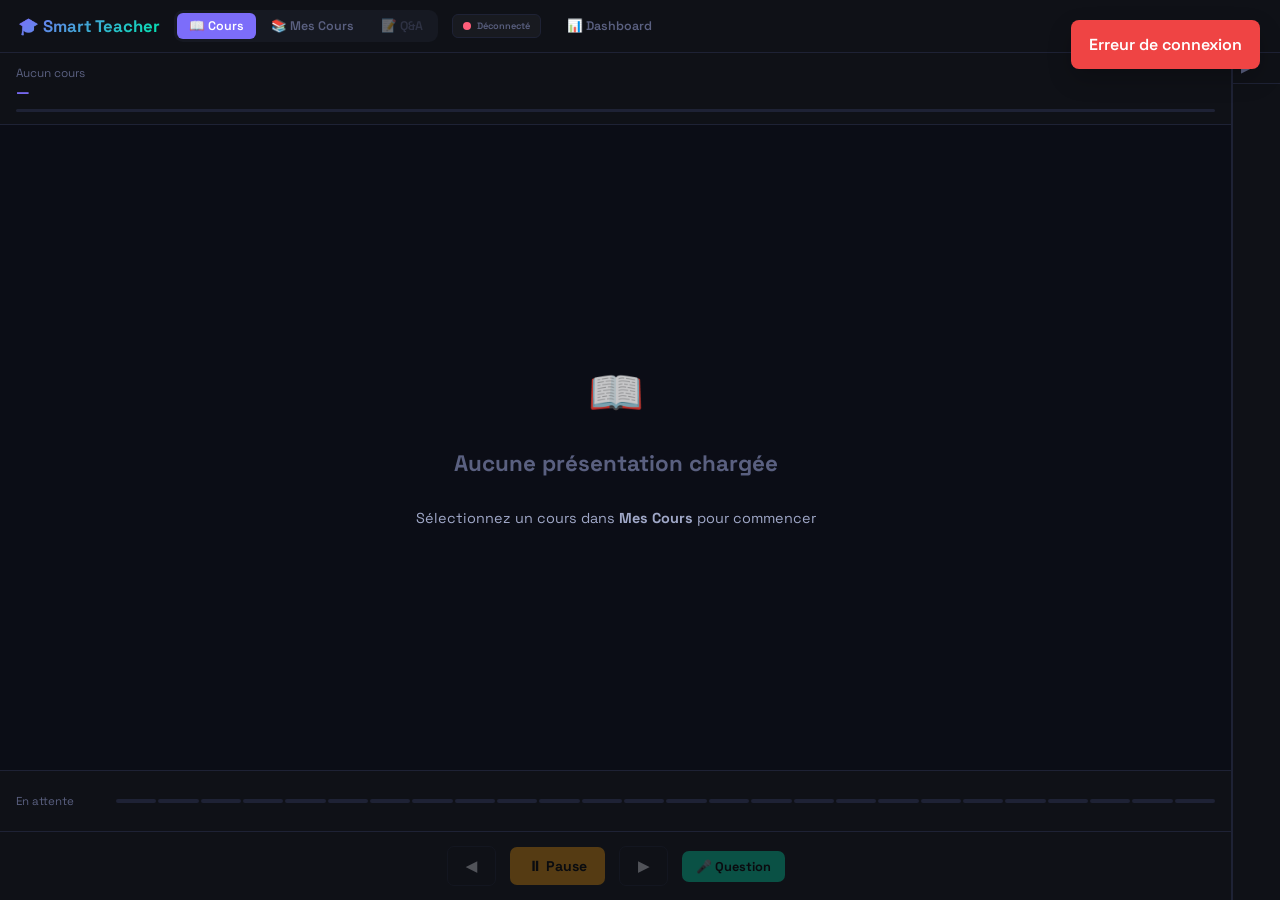
==== commit 5263af45: "cleanup: remove unused files and archived modules - Remove deleted database files (crud.py, init_db." ====
--- a/static/index.html
+++ b/static/index.html
@@ -1,1443 +1,72 @@
 <!DOCTYPE html>
 <html lang="fr">
 <head>
-<meta charset="UTF-8">
-<meta name="viewport" content="width=device-width, initial-scale=1.0">
-<link rel="icon" href="data:,">
-<title>Smart Teacher — Présentation de Cours</title>
-<style>
-@import url('https://fonts.googleapis.com/css2?family=Space+Grotesk:wght@300;400;500;600;700&family=JetBrains+Mono:wght@400;500&display=swap');
-:root{--bg:#08090d;--panel:#0f1117;--panel2:#161922;--border:#1e2235;--accent:#7c6dfa;--accent2:#00e5b0;--accent3:#ff5e7a;--text:#e8eaf2;--muted:#5a6080}
-*{margin:0;padding:0;box-sizing:border-box}
-body{font-family:'Space Grotesk',sans-serif;background:var(--bg);color:var(--text);height:100vh;display:flex;flex-direction:column;overflow:hidden}
-.header{display:flex;align-items:center;padding:10px 18px;background:var(--panel);border-bottom:1px solid var(--border);gap:14px;flex-shrink:0}
-.logo{font-size:1.05em;font-weight:700;background:linear-gradient(135deg,var(--accent),var(--accent2));background-clip:text;-webkit-background-clip:text;-webkit-text-fill-color:transparent;white-space:nowrap}
-.nav-tabs{display:flex;gap:3px;background:var(--panel2);border-radius:9px;padding:3px;flex-wrap:wrap}
-.nav-tab{padding:5px 12px;border-radius:6px;cursor:pointer;font-size:.78em;font-weight:600;color:var(--muted);border:none;background:none;font-family:inherit;transition:all .2s}
-.nav-tab.active{background:var(--accent);color:#fff}
-.nav-tab:disabled{opacity:.35;cursor:not-allowed}
-.nav-tab:hover:not(.active){color:var(--text)}
-.status-dot{width:8px;height:8px;border-radius:50%;background:var(--accent3)}
-.status-dot.on{background:var(--accent2);animation:blink 2s infinite}
-.status-dot.ws{background:#f59e0b;animation:blink 1s infinite}
-.nav-status{display:inline-flex;align-items:center;gap:6px;padding:5px 10px;border-radius:6px;background:rgba(255,255,255,.04);border:1px solid var(--border);color:var(--muted);font-size:.76em;font-weight:600;white-space:nowrap}
-@keyframes blink{0%,100%{opacity:1}50%{opacity:.4}}
-.status-text{font-size:.76em;color:var(--muted)}
-.main{flex:1;display:flex;overflow:hidden}
-.panel{display:none;flex:1;overflow:hidden}
-.panel.active{display:flex}
-#panel-course{flex-direction:row}
-.slide-area{flex:1;border-right:1px solid var(--border);display:flex;flex-direction:column;background:#0b0d16;min-width:0}
-.slide-hdr{padding:12px 16px;border-bottom:1px solid var(--border);background:var(--panel)}
-.slide-course{font-size:.74em;color:var(--muted)}
-.slide-chapter{font-size:.96em;font-weight:700;color:var(--accent);margin-top:2px}
-.prog-bar{height:3px;background:var(--border);border-radius:2px;margin-top:8px;overflow:hidden}
-.prog-fill{height:100%;background:linear-gradient(90deg,var(--accent),var(--accent2));width:0%;transition:width .6s}
-.slide-body{flex:1;display:flex;flex-direction:column;align-items:center;justify-content:center;padding:0;text-align:center;position:relative;overflow:auto}
-.slide-body img{max-width:100%;max-height:100%;object-fit:contain;margin:0 auto;width:100%;height:100%;display:block}
-.slide-num{position:absolute;top:14px;right:16px;font-size:.7em;color:var(--muted);font-family:'JetBrains Mono',monospace}
-.slide-icon{font-size:2.8em;margin-bottom:14px;opacity:.8}
-.slide-title{font-size:1.4em;font-weight:700;margin-bottom:14px;line-height:1.3}
-.slide-text{font-size:.9em;color:#a0a8c8;line-height:1.75;max-width:440px}
-.slide-kws{display:flex;flex-wrap:wrap;gap:7px;justify-content:center;margin-top:18px}
-.kw{padding:3px 10px;background:rgba(124,109,250,.1);border:1px solid rgba(124,109,250,.25);border-radius:16px;font-size:.72em;color:var(--accent);font-weight:600}
-.kw.hi{background:var(--accent);color:#fff;border-color:var(--accent)}
-.slide-empty{display:flex;flex-direction:column;align-items:center;justify-content:center;height:100%;gap:14px;color:var(--muted)}
-.slide-empty .ei{font-size:3.5em;opacity:.25}
-.wave-row{padding:12px 16px;border-top:1px solid var(--border);display:flex;align-items:center;gap:10px;background:var(--panel);flex-shrink:0}
-.wave-lbl{font-size:.72em;color:var(--muted);white-space:nowrap;min-width:90px}
-.waveform{flex:1;height:36px;display:flex;align-items:center;gap:2px}
-.wb{flex:1;background:var(--border);border-radius:2px;min-height:4px;transition:height .08s}
-.wb.a{background:var(--accent2)}
-.ctrl-row{display:flex;flex-direction:row;gap:14px;align-items:center;justify-content:center;padding:14px 14px;border-top:1px solid var(--border);background:var(--panel);flex-shrink:0;flex-wrap:wrap}.ctrl-row-primary{display:contents}.ctrl-row-secondary{display:contents}
-.btn{padding:7px 14px;border-radius:7px;border:none;cursor:pointer;font-size:.8em;font-weight:600;font-family:inherit;transition:all .2s}.btn-primary{padding:10px 18px;font-size:.88em;flex:0 1 auto}
-.btn:disabled{opacity:.3;cursor:not-allowed}
-.btn-o{background:transparent;border:1px solid var(--border);color:var(--text)}
-.btn-o:hover:not(:disabled){border-color:var(--accent);color:var(--accent)}
-.btn-p{background:var(--accent);color:#fff}
-.btn-p:hover:not(:disabled){opacity:.85}
-.btn-pau{background:#f59e0b;color:#000;font-weight:700}
-.btn-grn{background:var(--accent2);color:#000;font-weight:700}
-.btn-blu{background:#00a8e8;color:#fff;font-weight:700}
-.feature-hidden{display:none !important}
-.selector-shell{display:flex;align-items:center;justify-content:space-between;gap:12px;padding:10px 16px;background:var(--panel2);border-bottom:1px solid var(--border);flex-shrink:0}
-.selector-toggle{padding:8px 12px;border-radius:8px;border:1px solid rgba(124,109,250,.35);background:rgba(124,109,250,.12);color:var(--text);font-size:.8em;font-weight:700;cursor:pointer;font-family:inherit;transition:all .2s}
-.selector-toggle:hover{border-color:var(--accent);background:rgba(124,109,250,.18)}
-.selector-hint{font-size:.74em;color:var(--muted)}
-.course-selector-panel{display:none;flex:0 0 auto;padding:16px;background:var(--panel2);border-bottom:1px solid var(--border);overflow-y:auto;max-height:200px}
-.course-selector-panel.open{display:block}
-.chat-col{flex:0 0 350px;display:flex;flex-direction:column;background:var(--panel);overflow:hidden;border-left:1px solid var(--border);transition:flex 0.3s ease}
-.chat-lbl{padding:8px 14px;font-size:.72em;font-weight:600;color:var(--muted);text-transform:uppercase;letter-spacing:.08em;border-bottom:1px solid var(--border);flex-shrink:0}
-.chat-msgs{flex:1;overflow-y:auto;padding:12px;display:flex;flex-direction:column;gap:7px}
-.chat-msgs::-webkit-scrollbar{width:3px}
-.chat-msgs::-webkit-scrollbar-thumb{background:var(--border)}
-.msg{padding:12px 15px;border-radius:14px;max-width:94%;font-size:.92em;line-height:1.72;animation:fi .2s ease;box-shadow:0 8px 22px rgba(0,0,0,.14)}
-@keyframes fi{from{opacity:0;transform:translateY(5px)}}
-.msg-t{background:linear-gradient(180deg,rgba(19,21,42,.98),rgba(15,17,29,.98));border:1px solid rgba(124,109,250,.18);color:#d8dcff;align-self:flex-start;border-bottom-left-radius:5px}
-.msg-s{background:linear-gradient(180deg,rgba(13,31,26,.98),rgba(9,22,18,.98));border:1px solid rgba(0,229,176,.18);color:#cff1e5;align-self:flex-end;border-bottom-right-radius:5px}
-.msg-sys{background:transparent;border:1px solid var(--border);color:var(--muted);font-size:.76em;font-style:italic;align-self:center;padding:4px 10px;border-radius:16px}
-.msg-lbl{font-size:.62em;font-weight:700;opacity:.5;text-transform:uppercase;letter-spacing:.06em;margin-bottom:3px}
-.msg-body{white-space:pre-wrap;word-break:break-word}
-.msg-actions{display:flex;justify-content:flex-end;margin-top:8px}
-.msg-btn{padding:5px 10px;border-radius:999px;border:1px solid rgba(124,109,250,.25);background:rgba(124,109,250,.12);color:var(--text);font-size:.7em;font-weight:700;cursor:pointer;font-family:inherit;transition:all .2s}
-.msg-btn:hover:not(:disabled){border-color:var(--accent);background:rgba(124,109,250,.2)}
-.quiz-card{display:flex;flex-direction:column;gap:12px;padding:14px;border-radius:16px;background:linear-gradient(180deg,rgba(124,109,250,.12),rgba(15,17,29,.98));border:1px solid rgba(124,109,250,.24);box-shadow:0 10px 24px rgba(0,0,0,.16)}
-.quiz-top{display:flex;flex-direction:column;gap:4px}
-.quiz-tag{display:inline-flex;align-self:flex-start;padding:3px 8px;border-radius:999px;background:rgba(0,229,176,.12);color:var(--accent2);font-size:.62em;font-weight:800;letter-spacing:.08em;text-transform:uppercase}
-.quiz-headline{font-size:.95em;font-weight:700;color:var(--text);line-height:1.45}
-.quiz-meta{font-size:.72em;color:var(--muted);line-height:1.45}
-.quiz-list{display:flex;flex-direction:column;gap:10px}
-.quiz-question{padding:10px 11px;border-radius:12px;background:rgba(255,255,255,.03);border:1px solid rgba(255,255,255,.06)}
-.quiz-question-title{font-size:.84em;font-weight:700;color:#eff2ff;line-height:1.5;margin-bottom:8px}
-.quiz-options{display:grid;gap:6px}
-.quiz-option{padding:8px 10px;border-radius:10px;border:1px solid rgba(124,109,250,.16);background:rgba(124,109,250,.06);color:var(--text);text-align:left;cursor:pointer;font-family:inherit;font-size:.78em;transition:all .2s}
-.quiz-option:hover:not(:disabled){border-color:var(--accent);background:rgba(124,109,250,.12)}
-.quiz-option.correct{background:rgba(0,229,176,.16);border-color:rgba(0,229,176,.35);color:#dffef7}
-.quiz-option.wrong{background:rgba(255,94,122,.13);border-color:rgba(255,94,122,.35);color:#ffdce4}
-.quiz-feedback{margin-top:7px;font-size:.72em;color:var(--muted);line-height:1.5}
-.quiz-feedback.good{color:var(--accent2)}
-.quiz-feedback.bad{color:var(--accent3)}
-.perf{display:flex;gap:5px;flex-wrap:wrap;margin-top:7px;padding-top:6px;border-top:1px solid rgba(255,255,255,.05)}
-.pc{padding:2px 7px;border-radius:5px;font-size:.69em;font-family:'JetBrains Mono',monospace;background:rgba(255,255,255,.04);color:var(--accent2)}
-.pc.bad{color:var(--accent3)}
-.state-bar{padding:5px 14px;background:var(--panel2);border-top:1px solid var(--border);font-size:.74em;color:var(--muted);display:flex;align-items:center;gap:7px;flex-shrink:0}
-.sd{width:6px;height:6px;border-radius:50%;background:var(--muted)}
-.sd.pr{background:var(--accent2);animation:blink 1.5s infinite}
-.sd.li{background:var(--accent3);animation:blink .8s infinite}
-.sd.po{background:#f59e0b;animation:blink .5s infinite}
-.checkpoint-banner{display:none;margin:8px 14px 0;padding:8px 10px;border-radius:10px;border:1px solid rgba(0,229,176,.28);background:rgba(0,229,176,.08);color:var(--text);font-size:.74em;line-height:1.45}
-.checkpoint-banner strong{color:var(--accent2)}
-.checkpoint-banner.resume{border-color:rgba(124,109,250,.35);background:rgba(124,109,250,.10)}
-.inp-row{display:flex;gap:7px;padding:10px 12px;border-top:1px solid var(--border);flex-shrink:0;background:var(--panel)}
-.ci{flex:1;background:var(--panel2);border:1px solid var(--border);border-radius:9px;padding:9px 13px;color:var(--text);font-family:inherit;font-size:.86em;outline:none}
-.ci:focus{border-color:var(--accent)}
-.ci::placeholder{color:var(--muted)}
-.mic-b{width:42px;height:42px;border-radius:50%;border:none;background:var(--accent3);color:#fff;font-size:1.05em;cursor:pointer;display:flex;align-items:center;justify-content:center;flex-shrink:0;transition:all .2s}
-.mic-b.rec{animation:mp 1s infinite}
-@keyframes mp{0%{box-shadow:0 0 0 0 rgba(255,94,122,.5)}70%{box-shadow:0 0 0 10px rgba(255,94,122,0)}100%{box-shadow:0 0 0 0 rgba(255,94,122,0)}}
-.mic-b:disabled{opacity:.3;cursor:not-allowed}
-#panel-library{flex-direction:column;background:var(--panel);overflow:hidden}
-.lib{flex:1;overflow-y:auto;padding:20px;display:flex;flex-direction:column;gap:16px}
-.up-zone{border:2px dashed var(--border);border-radius:14px;padding:30px;text-align:center;cursor:pointer;background:var(--panel2);transition:all .2s}
-.up-zone:hover,.up-zone.drag{border-color:var(--accent);background:rgba(124,109,250,.06)}
-.up-zone input{display:none}
-.up-icon{font-size:2.2em;margin-bottom:10px;opacity:.6}
-.up-txt{color:var(--muted);font-size:.86em}
-.up-txt strong{color:var(--accent)}
-.opts{display:grid;grid-template-columns:1fr 1fr;gap:10px}
-.og{display:flex;flex-direction:column;gap:5px}
-.ol{font-size:.76em;font-weight:600;color:var(--muted)}
-.os{padding:8px 11px;background:var(--panel2);border:1px solid var(--border);border-radius:7px;color:var(--text);font-family:inherit;font-size:.86em;outline:none;cursor:pointer}
-.os:focus{border-color:var(--accent)}
-.btn-build{padding:12px;background:linear-gradient(135deg,var(--accent),#5b4fe0);color:#fff;border:none;border-radius:10px;font-size:.92em;font-weight:700;font-family:inherit;cursor:pointer;width:100%;transition:opacity .2s}
-.btn-build:hover{opacity:.88}
-.btn-build:disabled{opacity:.35;cursor:not-allowed}
-.bp{display:none;flex-direction:column;gap:5px}
-.pb{height:4px;background:var(--border);border-radius:2px;overflow:hidden}
-.pf{height:100%;background:linear-gradient(90deg,var(--accent),var(--accent2));width:0%;transition:width .5s}
-.ps{font-size:.78em;color:var(--accent);font-weight:600}
-.sec-ttl{font-size:.7em;font-weight:700;color:var(--muted);text-transform:uppercase;letter-spacing:.1em;padding-bottom:7px;border-bottom:1px solid var(--border)}
-.cgrid{display:grid;grid-template-columns:repeat(auto-fill,minmax(220px,1fr));gap:10px}
-.cc{background:var(--panel2);border:1px solid var(--border);border-radius:12px;padding:14px;cursor:pointer;transition:all .2s;display:flex;flex-direction:column;gap:8px}
-.cc:hover{border-color:var(--accent);transform:translateY(-2px)}
-.cc.sel{border-color:var(--accent);background:rgba(124,109,250,.07)}
-.cc-icon{font-size:1.8em}
-.cc-title{font-weight:700;font-size:.88em}
-.cc-meta{font-size:.72em;color:var(--muted)}
-.cc-tags{display:flex;gap:5px;flex-wrap:wrap}
-.cc-tag{padding:2px 7px;background:rgba(124,109,250,.1);border:1px solid rgba(124,109,250,.2);border-radius:14px;font-size:.68em;color:var(--accent);font-weight:600}
-.btn-sc{padding:7px;background:var(--accent);color:#fff;border:none;border-radius:7px;font-size:.79em;font-weight:700;font-family:inherit;cursor:pointer;width:100%;margin-top:auto;transition:opacity .2s}
-.btn-sc:hover{opacity:.85}
-#panel-qa{flex-direction:column;background:var(--panel)}
-.qa-msgs{flex:1;overflow-y:auto;padding:14px;display:flex;flex-direction:column;gap:7px}
-.chat-col{flex:0 0 430px}
-.chat-col.collapsed{flex:0 0 48px;min-width:48px}
-.chat-col.collapsed #cChat{display:none}
-.chat-col.collapsed .inp-row{display:none}
-.chat-col.collapsed .state-bar{display:none}
-.chat-col.collapsed .chat-lbl span:first-child{display:none}
-.chat-col.collapsed #chatToggleIcon{transform:rotate(0deg)}
-.chat-col:not(.collapsed) #chatToggleIcon{transform:rotate(90deg)}
-#chatToggleIcon{transition:transform .3s ease;display:inline-block}
-.chat-col.collapsed .chat-lbl{padding:8px;justify-content:center}
-.chat-col .state-bar{font-size:.76em}
-@keyframes spin{0%{transform:rotate(0deg)}100%{transform:rotate(360deg)}}
-.state-spinner{display:inline-block;width:10px;height:10px;border:2px solid #333;border-top:2px solid var(--accent2);border-radius:50%;animation:spin 1s linear infinite;margin-right:6px;vertical-align:middle}
-@keyframes typing{0%{opacity:.4}50%{opacity:1}100%{opacity:.4}}
-.typing-indicator{display:flex;align-items:center;gap:5px !important;padding:6px 12px !important}
-.typing-dots{display:flex;gap:3px}
-.typing-dots .dot{width:5px;height:5px;border-radius:50%;background:var(--accent2);animation:typing 1.2s infinite}
-.typing-dots .dot:nth-child(2){animation-delay:.2s}
-.typing-dots .dot:nth-child(3){animation-delay:.4s}
-.reasoning-display{display:flex;flex-direction:column;gap:10px !important;padding:12px 14px !important;align-items:stretch !important;align-self:flex-start;max-width:94%;background:linear-gradient(180deg,rgba(16,20,33,.96),rgba(12,15,24,.98));border:1px solid rgba(124,109,250,.18);box-shadow:0 10px 24px rgba(0,0,0,.16);font-style:normal}
-.reasoning-header{display:flex;align-items:flex-start;gap:8px;font-size:.85em}
-.reasoning-title{font-size:.9em;font-weight:700;color:var(--text);line-height:1.25}
-.reasoning-subtitle{font-size:.75em;color:var(--muted);line-height:1.45;margin-top:2px}
-.reasoning-steps{display:flex;flex-direction:column;gap:6px;margin-top:2px;padding:8px 0 0 0;border-top:1px solid rgba(124,109,250,.15)}
-.reasoning-step{display:flex;align-items:center;gap:6px;font-size:.8em;color:var(--muted);padding:4px 0;transition:all .2s}
-.reasoning-step.active{color:var(--accent2);font-weight:600}
-.reasoning-step.completed{color:var(--muted);opacity:.68}
-.reasoning-step.pending{opacity:.48}
-.step-icon{display:inline-block;min-width:14px;text-align:center}
-.step-icon[data-spinning]{animation:typing 0.8s infinite}
-.step-text{flex:1}
-.reasoning-meta{display:flex;flex-direction:column;gap:4px;padding-top:8px;border-top:1px solid rgba(124,109,250,.12);font-size:.74em;color:var(--muted);line-height:1.45}
-.reasoning-meta div{white-space:pre-wrap;word-break:break-word}
-</style>
+  <meta charset="UTF-8">
+  <meta name="viewport" content="width=device-width, initial-scale=1.0">
+  <link rel="icon" href="data:,">
+  <title>Smart Teacher — Présentation de Cours</title>
+
+  <link rel="stylesheet" href="/static/css/theme.css">
+  <link rel="stylesheet" href="/static/css/components.css">
+  <link rel="stylesheet" href="/static/css/layout.css">
 </head>
 <body>
+  <div id="appPanel">
+    <header id="headerContainer" class="header"></header>
 
-<div id="appPanel" style="display:flex;width:100%;height:100%;flex-direction:column">
+    <main class="main">
+      <section class="panel active" id="panel-course">
+        <div id="slideViewerContainer" class="slide-area"></div>
+        <div id="chatPanelContainer" class="chat-col collapsed"></div>
+      </section>
 
-<div class="header">
-  <div class="logo">🎓 Smart Teacher</div>
-  <div class="nav-tabs">
-    <button class="nav-tab active" onclick="sw('course')">📖 Cours</button>
-    <button class="nav-tab" onclick="sw('library')">📚 Mes Cours</button>
-    <button class="nav-tab" id="quizBtn" onclick="askQuiz()" disabled>📝 Quiz</button>
-    <div class="nav-status">
-      <div class="status-dot" id="sdot"></div>
-      <span class="status-text" id="stxt">Connexion…</span>
-    </div>
-    <button class="nav-tab" onclick="window.open('/dashboard','_blank')">📊 Dashboard</button>
-  </div>
-</div>
+      <section class="panel" id="panel-library">
+        <div class="lib">
+          <div class="up-zone" id="dz">
+            <input type="file" id="fi" multiple accept=".pdf,.docx,.pptx,.txt">
+            <div class="up-icon">📄</div>
+            <div class="up-txt"><strong>Glissez vos cours ici</strong> ou cliquez</div>
+            <div class="up-txt" style="margin-top:4px;font-size:.78em">PDF · DOCX · PPTX · TXT</div>
+          </div>
 
-<div class="main">
-  <div class="panel active" id="panel-course">
-    <div class="slide-area" style="position:relative">
-      <div class="selector-shell">
-        <button class="selector-toggle" id="courseSelectorBtn" onclick="toggleCourseSelector()">📚 Select Course</button>
-        <span class="selector-hint" id="courseSelectorHint">Ouvrir la liste des cours disponibles</span>
-      </div>
+          <div id="finfo"></div>
 
-      <!-- 🎓 COURSE SELECTOR SECTION -->
-      <div id="courseSelector" class="course-selector-panel">
-        <div style="font-size:.8em;font-weight:600;color:var(--muted);margin-bottom:10px;text-transform:uppercase">📚 Select Course</div>
-        <div class="cgrid" id="cgridCourse" style="grid-template-columns:repeat(auto-fill,minmax(180px,1fr))"></div>
-      </div>
-      
-      <div class="slide-hdr">
-        <div class="slide-course" id="sct">Aucun cours</div>
-        <div class="slide-chapter" id="sch">—</div>
-        <div class="prog-bar"><div class="prog-fill" id="spf"></div></div>
-      </div>
-      <div class="slide-body" id="sbody">
-        <div class="slide-empty"><div class="ei">📖</div><p>Sélectionnez un cours dans <strong>Mes Cours</strong></p></div>
-      </div>
-      <div class="wave-row">
-        <div class="wave-lbl" id="wlbl">En attente</div>
-        <div class="waveform" id="wf"></div>
-      </div>
-      <div class="ctrl-row">
-        <div class="ctrl-row-primary">
-          <button class="btn btn-grn feature-hidden" id="autoPlayBtn" onclick="toggleAutoPlay()" disabled>Lecture automatique</button>
-          <button class="btn btn-blu feature-hidden" id="explainBtn" onclick="explainCurrentSlide()" disabled>🎓 Expliquer</button>
-          <button class="btn btn-o btn-primary" id="prevBtn" onclick="prevSec()" disabled>◀</button>
-          <button class="btn btn-pau btn-primary" id="pauseBtn" onclick="togglePause()" disabled>⏸ Pause</button>
-          <button class="btn btn-o btn-primary" id="nextBtn" onclick="nextSec()" disabled>▶</button>
-          <button class="btn btn-grn" id="micCBtn" onclick="toggleMicC()" disabled>🎤 Question</button>
+          <div class="opts">
+            <div class="og">
+              <div class="ol">🌐 Language</div>
+              <select class="os" id="bLang">
+                <option value="fr">Français</option>
+                <option value="en">English</option>
+              </select>
+            </div>
+            <div class="og">
+              <div class="ol">🎓 Niveau</div>
+              <select class="os" id="bLevel">
+                <option value="lycée">Lycée</option>
+                <option value="collège">Collège</option>
+                <option value="université">Université</option>
+              </select>
+            </div>
+          </div>
+
+          <button class="btn-build" id="buildBtn" disabled>📤 Importer le cours pour présentation</button>
+
+          <div class="bp" id="bprog">
+            <div class="ps" id="bstat">Construction…</div>
+            <div class="pb"><div class="pf" id="pfill"></div></div>
+          </div>
+
+          <div class="sec-ttl">Cours disponibles</div>
+          <div id="courseSelectorContainer"></div>
         </div>
-        <div class="ctrl-row-secondary"></div>
-      </div>
-    </div>
-    <div class="chat-col collapsed" id="chatCol">
-      <div class="chat-lbl" onclick="toggleChatPanel()" style="cursor:pointer;display:flex;align-items:center;justify-content:space-between">
-        <span>Transcription &amp; Réponses</span>
-        <span id="chatToggleIcon" style="font-size:1.2em">▶</span>
-      </div>
-      <div class="chat-msgs" id="cChat" style="min-height:320px"></div>
-      <div class="state-bar"><div class="sd" id="sdot2"></div><span id="slbl">En attente</span></div>
-      <div class="inp-row">
-        <input class="ci" id="cInput" placeholder="Question écrite…">
-        <button class="btn btn-p" onclick="sendCT()">↵</button>
-      </div>
-    </div>
+      </section>
+
+      <section class="panel" id="panel-qa">
+        <div id="qaPanelContainer" class="qa-panel"></div>
+      </section>
+    </main>
   </div>
 
-  <div class="panel" id="panel-library">
-    <div class="lib">
-      <div class="up-zone" id="dz" onclick="document.getElementById('fi').click()"
-           ondragover="event.preventDefault();this.classList.add('drag')"
-           ondragleave="this.classList.remove('drag')"
-           ondrop="handleDrop(event)">
-        <input type="file" id="fi" multiple accept=".pdf,.docx,.pptx,.txt" onchange="handleFiles(this.files)">
-        <div class="up-icon">📄</div>
-        <div class="up-txt"><strong>Glissez vos cours ici</strong> ou cliquez</div>
-        <div class="up-txt" style="margin-top:4px;font-size:.78em">PDF · DOCX · PPTX · TXT</div>
-      </div>
-      <div id="finfo" style="display:none;font-size:.8em;color:var(--accent);padding:7px 12px;background:rgba(124,109,250,.07);border-radius:7px;border:1px solid rgba(124,109,250,.18)"></div>
-      <div class="opts">
-        <div class="og"><div class="ol">🌐 Language</div>
-          <select class="os" id="bLang"><option value="fr">Français</option><option value="en">English</option></select></div>
-        <div class="og"><div class="ol">🎓 Niveau</div>
-          <select class="os" id="bLevel"><option value="lycée">Lycée</option><option value="collège">Collège</option><option value="université">Université</option></select></div>
-      </div>
-      <button class="btn-build" id="buildBtn" onclick="buildCourse()" disabled>📤 Importer le cours pour présentation</button>
-      <div class="bp" id="bprog">
-        <div class="ps" id="bstat">Construction…</div>
-        <div class="pb"><div class="pf" id="pfill"></div></div>
-      </div>
-      <div class="sec-ttl">Cours disponibles</div>
-      <div class="cgrid" id="cgrid"><div style="color:var(--muted);font-size:.83em;grid-column:1/-1">Aucun cours.</div></div>
-    </div>
-  </div>
-
-  <div class="panel" id="panel-qa">
-    <div class="qa-msgs" id="qaM">
-      <div class="msg msg-t"><div class="msg-lbl">Professeur</div>Bonjour ! Posez-moi n'importe quelle question. Je suis là pour vous aider !</div>
-    </div>
-    <div class="state-bar"><div class="sd" id="sdot3"></div><span id="slbl3">En attente</span></div>
-    <div class="inp-row">
-      <input class="ci" id="qaIn" placeholder="Posez votre question…" autocomplete="off">
-      <button class="btn btn-p" id="qaSend" onclick="sendQA()">Envoyer</button>
-      <button class="mic-b" id="qaMic" onclick="toggleMicQA()">🎤</button>
-    </div>
-  </div>
-</div>
-
-<script>
-const SID=crypto.randomUUID();
-let ws=null,wsR=false,wsSS=false;
-let cCourse=null,cCourseId=null,chI=0,sI=0,curSlideTitle="",curSlideText="",curSlidePageNum=0,curSlidePath="",curSlideDomain="",curSlideCourse="";
-let paused=false,curAud=null,audBuf=[],pendAns=null;
-let audioQueue=[];
-let audioQueueKinds=[];
-let currentAudioKind=null;
-let slideStreamFinished=false;
-let audBufStreamId=null,interruptedStreamId=null;
-let recg=false,mr=null,ac=[],selFiles=[];
-let wInt=null;const NB=26;
-let silenceTimer=null,silenceCtx=null,silenceAnalyser=null,silenceData=null,silenceTimeData=null,lastVoiceTs=0;
-let recStartTs=0;
-let savedChI=null,savedSI=null;
-let pendingCourseResume=false;
-let courseSelectorOpen=false;
-let answerAudioPaused=false;
-let voiceDetected=false;  // ← NOUVEAU: pour tracker si voix a été détectée
-let teacherStreamMsg=null;
-const answerMsgByTurnId=new Map();
-const presentationMsgByRequestId=new Map();
-const chatAreaByTurnId=new Map();
-const reasoningMsgByTurnId=new Map();
-const presentationReasoningMsgByRequestId=new Map();
-const pendingQuestionTextByTurnId=new Map();
-let currentPresentationRequestId='';
-let presentationStreamPaused=false;
-
-function initWF(){const wf=document.getElementById('wf');wf.innerHTML=Array.from({length:NB},(_,i)=>`<div class="wb" id="wb${i}" style="height:4px"></div>`).join('');}
-function animWF(s){clearInterval(wInt);const bs=Array.from({length:NB},(_,i)=>document.getElementById(`wb${i}`));if(!bs[0])return;const labels={off:'En attente',speaking:'Professeur parle',listening:'En ecoute',processing:'Traitement...'};document.getElementById('wlbl').textContent=labels[s]||'En attente';bs.forEach(b=>b.classList.toggle('a',s!=='off'));if(s==='off'){bs.forEach(b=>b.style.height='4px');return;}wInt=setInterval(()=>{bs.forEach((b,i)=>{const h=s==='speaking'?8+Math.sin(Date.now()/200+i*.4)*14+Math.random()*5:s==='listening'?4+Math.random()*18:4+Math.abs(Math.sin(Date.now()/400+i*.5))*8;b.style.height=Math.max(4,h)+'px';});},80);}
-
-function connect(){const p=location.protocol==='https:'?'wss':'ws';ws=new WebSocket(`${p}://${location.host}/ws/${SID}`);ws.onopen=()=>{wsR=true;setS('on','Connecté');loadCourses();};ws.onclose=()=>{wsR=false;wsSS=false;setS('','Reconnexion…');setTimeout(connect,3000);};ws.onmessage=ev=>handle(JSON.parse(ev.data));}
-function send(o){if(ws?.readyState===WebSocket.OPEN)ws.send(JSON.stringify(o));}
-function startSess(l='fr',lv='lycée'){if(!wsSS){const token=localStorage.getItem('token')||'';send({type:'start_session',language:l,level:lv,token:token,course_id:cCourseId||''});wsSS=true;}}
-function setS(c,t){const d=document.getElementById('sdot');d.className='status-dot'+(c?' '+c:'');document.getElementById('stxt').textContent=t;}
-
-const SC={IDLE:{d:'',l:'En attente',w:'off'},PRESENTING:{d:'pr',l:'Presentation',w:'speaking'},LISTENING:{d:'li',l:'Ecoute',w:'listening'},PROCESSING:{d:'po',l:'Traitement',w:'processing'},RESPONDING:{d:'pr',l:'Reponse',w:'speaking'}};
-
-// 🔄 PROGRESSIVE CASCADE - ONE MESSAGE PER SUBSTEP
-let lastSubstep=null;
-let lastStateMain=null;
-
-// ━━━ CRITICAL: Define sw() early for inline onclick handlers ━━━
-let activeP='course';
-function sw(n){activeP=n;document.querySelectorAll('.nav-tab').forEach((t,i)=>t.classList.toggle('active',['course','library','qa'][i]===n));document.querySelectorAll('.panel').forEach(p=>p.classList.remove('active'));document.getElementById('panel-'+n).classList.add('active');}
-function activeChat(){
-  const courseChat=document.getElementById('cChat');
-  const qaChat=document.getElementById('qaM');
-  if(activeP==='qa') return qaChat || courseChat;
-  return courseChat || qaChat;
-}
-
-function getReasoningBubble(area){
-  if(!area) return null;
-  const bubbles=Array.from(area.querySelectorAll('.reasoning-display'));
-  if(!bubbles.length) return null;
-  const [first,...rest]=bubbles;
-  rest.forEach(node=>node.remove());
-  return first;
-}
-
-function clearReasoningBubbles(area){
-  if(!area) return;
-  area.querySelectorAll('.reasoning-display').forEach(node=>node.remove());
-}
-
-function clearReasoningBubble(map,key){
-  if(key===null||key===undefined) return null;
-  const bubble=map.get(key);
-  if(!bubble) return null;
-  if(bubble.parentElement) bubble.remove();
-  map.delete(key);
-  return bubble;
-}
-
-function chatAreaForTurn(turnId){
-  return chatAreaByTurnId.get(Number(turnId)) || activeChat();
-}
-function presentationChatArea(){
-  return document.getElementById('cChat') || activeChat();
-}
-function ensureChatVisible(){
-  const col=document.getElementById('chatCol');
-  if(col && col.classList.contains('collapsed')){
-    col.classList.remove('collapsed');
-  }
-}
-function ensureCheckpointBanner(){
-  return null;
-}
-
-function showCheckpointBanner(text, mode='pause'){
-  return;
-}
-
-function clearCheckpointBanner(){
-  return;
-}
-
-function normalizeChatLabel(lbl){
-  const value=(lbl||'').trim();
-  const lower=value.toLowerCase();
-  if(!value) return '';
-  if(lower==='teacher') return 'Professeur';
-  if(lower==='vous') return 'Étudiant';
-  if(lower.startsWith('voice')) return 'Étudiant';
-  return value;
-}
-
-function normalizeSystemText(text){
-  const value=(text||'').trim();
-  if(!value) return '';
-  if(/^Cours chargé\s*:/i.test(value)) return 'Cours prêt.';
-  if(/^🔴?\s*Enregistrement/i.test(value)) return '';
-  if(/Serveur:\s*Silero VAD/i.test(value)) return '';
-  if(/^Pause\.?$/i.test(value)) return '';
-  if(/^Reprise\.{3}$/i.test(value)) return '';
-  if(/Point d['’]arrêt mémorisé/i.test(value)) return '';
-  if(/Reprise au point mémorisé/i.test(value)) return '';
-  if(/Lecture terminée/i.test(value)) return '';
-  if(/Reasoning Process|Language Detection|Prosody Analysis|Document Search/i.test(value)) return '';
-  if(/Assistant indisponible/i.test(value)) return '';
-  if(/^Question Processing Metrics:/i.test(value)) return '';
-  if(/^Presentation Metrics:/i.test(value)) return '';
-  if(/^Complete Metrics:/i.test(value)) return '';
-  return value;
-}
-
-function syncCourseSelector(){
-  const panel=document.getElementById('courseSelector');
-  const btn=document.getElementById('courseSelectorBtn');
-  const hint=document.getElementById('courseSelectorHint');
-  if(panel) panel.classList.toggle('open', courseSelectorOpen);
-  if(btn) btn.textContent = courseSelectorOpen ? '📚 Masquer les cours' : '📚 Select Course';
-  if(hint) hint.textContent = courseSelectorOpen ? 'Fermer la liste des cours disponibles' : 'Ouvrir la liste des cours disponibles';
-}
-
-function toggleCourseSelector(){
-  courseSelectorOpen=!courseSelectorOpen;
-  syncCourseSelector();
-}
-
-function attachAnswerPlaybackControls(msg){
-  if(!msg || msg.querySelector('.msg-actions')) return;
-  const actions=document.createElement('div');
-  actions.className='msg-actions';
-  const btn=document.createElement('button');
-  btn.type='button';
-  btn.className='msg-btn answer-pause-btn';
-  btn.textContent='⏸ Pause réponse';
-  btn.onclick=toggleAnswerPlayback;
-  actions.appendChild(btn);
-  msg.appendChild(actions);
-}
-
-function syncAnswerPlaybackButton(){
-  const btn=teacherStreamMsg?.querySelector('.answer-pause-btn');
-  if(!btn) return;
-  const active=currentAudioKind==='answer' || audioQueueKinds[0]==='answer' || answerAudioPaused;
-  btn.style.display = active ? 'inline-flex' : 'none';
-  btn.disabled = !active;
-  btn.textContent = answerAudioPaused ? '▶ Reprendre la réponse' : '⏸ Pause réponse';
-}
-
-function toggleAnswerPlayback(){
-  if(answerAudioPaused){
-    answerAudioPaused=false;
-    if(curAud){
-      const playPromise=curAud.play();
-      if(playPromise?.then){
-        playPromise.then(()=>animWF('speaking')).catch(err=>console.warn('Resume audio bloqué:', err));
-      }
-    } else {
-      playQueuedAudio();
-    }
-  } else {
-    if(curAud && currentAudioKind==='answer'){
-      try{curAud.pause();}catch(e){}
-      answerAudioPaused=true;
-      animWF('off');
-    }
-  }
-  syncAnswerPlaybackButton();
-}
-
-let finalMetrics=null;
-let questionMetrics=null;
-let presentationMetrics=null;
-let questionTurnSeq=0;
-let activeQuestionTurnId=0;
-
-function handle(m){
-  const msgTurnId=Number.isFinite(Number(m.turn_id)) ? Number(m.turn_id) : null;
-  if(msgTurnId!==null && activeQuestionTurnId && msgTurnId < activeQuestionTurnId) return;
-
-  if(m.type==='state_change'){
-    // ✅ UPDATE STATUS DOT AND LABEL
-    const c=SC[m.state]||SC.IDLE;
-    ['sdot2','sdot3'].forEach(id=>{const el=document.getElementById(id);if(el)el.className='sd '+c.d;});
-    ['slbl','slbl3'].forEach(id=>{const el=document.getElementById(id);if(el)el.textContent=c.l;});
-    animWF(c.w);
-
-    const hasTurnId=Number.isFinite(Number(m.turn_id));
-    const shouldRenderBubble=m.state==='PRESENTING' || hasTurnId;
-
-    if(shouldRenderBubble){
-      const isPresentationState=m.state==='PRESENTING';
-      const chatDiv=isPresentationState ? presentationChatArea() : chatAreaForTurn(msgTurnId);
-      const referenceBubble=isPresentationState
-        ? (presentationMsgByRequestId.get(currentPresentationRequestId)||null)
-        : (answerMsgByTurnId.get(msgTurnId)||null);
-      const stateDetails={...(m.details||{})};
-      if(msgTurnId!==null && !stateDetails.question_text){
-        const pendingQuestionText=pendingQuestionTextByTurnId.get(msgTurnId);
-        if(pendingQuestionText) stateDetails.question_text=pendingQuestionText;
-      }
-      const stateMessage={...m,details:stateDetails};
-      const existingStateBubble=getReasoningBubble(chatDiv);
-      const updatedStateBubble=addStateChatMessage(chatDiv,stateMessage,existingStateBubble,referenceBubble);
-      if(msgTurnId!==null && updatedStateBubble){
-        reasoningMsgByTurnId.set(msgTurnId,updatedStateBubble);
-      }
-      if(isPresentationState && updatedStateBubble){
-        const requestKey=currentPresentationRequestId || activeSlideRequestId || '';
-        if(requestKey) presentationReasoningMsgByRequestId.set(requestKey,updatedStateBubble);
-      }
-    }
-    
-    // ✅ CAPTURE PRESENTATION METRICS DURING PRESENTING
-    if(m.state==='PRESENTING' && m.metrics && m.substep){
-      presentationMetrics=m.metrics;
-    }
-    
-    // ✅ CAPTURE QUESTION METRICS DURING LISTENING/PROCESSING
-    if((m.state==='LISTENING'||m.state==='PROCESSING') && m.metrics && m.substep){
-      questionMetrics=m.metrics;
-    }
-    
-    // ✅ CAPTURE FINAL METRICS WHEN RESPONDING STATE REACHED
-    if(m.state==='RESPONDING' && m.metrics){
-      finalMetrics=m.metrics;
-    }
-    
-    // Les étapes détaillées sont désormais visibles dans le chat et dans le dashboard.
-  }
-  else if(m.type==='stream_end'){
-    slideStreamFinished=true;
-    if(!curAud&&audioQueue.length===0)handleCourseAudioEnded();
-  }
-  else if(m.type==='transcription'){
-    // ✅ METRICS GARDÉES EN INTERNE, PAS DANS LE CHAT
-    if(questionMetrics && Object.keys(questionMetrics).length>0){
-      questionMetrics=null;
-    }
-    // ✅ PUIS AFFICHER LA TRANSCRIPTION
-    const chatDiv=chatAreaForTurn(msgTurnId);
-    const answerBubble=Number.isFinite(msgTurnId) ? answerMsgByTurnId.get(msgTurnId) : null;
-    const questionMsg=addM(chatDiv,m.text,'s','Étudiant');
-    if(answerBubble && answerBubble.parentElement===chatDiv){
-      chatDiv.insertBefore(questionMsg, answerBubble);
-    }
-  }
-  else if(m.type==='answer_text'){
-    console.log('✅ answer_text reçu:', m.text);
-    try {
-      ensureChatVisible();
-      const isPresentation = m.subject==='course' || !!m.presentation_request_id;
-      const turnId = Number.isFinite(Number(m.turn_id)) ? Number(m.turn_id) : activeQuestionTurnId;
-      const requestId = (m.presentation_request_id||'').toString().trim();
-      const chatDiv = isPresentation ? presentationChatArea() : chatAreaForTurn(turnId);
-      console.log('activeChat():', chatDiv);
-      if(chatDiv && addM){
-        const isPartial=!!m.partial;
-        const isFinal=!!m.final || !m.partial;
-
-        // ✅ RETIRER LE TYPING INDICATOR
-        const typingEl=document.getElementById('typing-indicator');
-        if(typingEl)typingEl.remove();
-
-        clearReasoningBubbles(chatDiv);
-
-        if(isPresentation){
-          if(!requestId || presentationStreamPaused || (currentPresentationRequestId && requestId!==currentPresentationRequestId)){
-            return;
-          }
-
-          let presentationMsg=presentationMsgByRequestId.get(requestId);
-          if(!presentationMsg){
-            answerAudioPaused=false;
-            presentationMsg=addM(chatDiv, m.text, 't', 'Professeur');
-            presentationMsg.dataset.requestId=requestId;
-            attachAnswerPlaybackControls(presentationMsg);
-            presentationMsgByRequestId.set(requestId, presentationMsg);
-          } else {
-            if(presentationMsg.parentElement!==chatDiv){
-              chatDiv.appendChild(presentationMsg);
-            }
-            const textNode=presentationMsg.querySelector('.msg-body');
-            if(textNode) textNode.textContent=m.text;
-          }
-
-          teacherStreamMsg=presentationMsg;
-        } else {
-          let answerMsg=answerMsgByTurnId.get(turnId);
-          if(!answerMsg){
-            answerAudioPaused=false;
-            answerMsg=addM(chatDiv, m.text, 't', 'Professeur');
-            answerMsg.dataset.turnId=String(turnId);
-            attachAnswerPlaybackControls(answerMsg);
-            answerMsgByTurnId.set(turnId, answerMsg);
-          } else {
-            if(answerMsg.parentElement!==chatDiv){
-              chatDiv.appendChild(answerMsg);
-            }
-            const textNode=answerMsg.querySelector('.msg-body');
-            if(textNode) textNode.textContent=m.text;
-          }
-
-          teacherStreamMsg=answerMsg;
-        }
-
-        syncAnswerPlaybackButton();
-
-        pendAns={text:m.text,subject:m.subject,partial:isPartial,final:isFinal};
-        console.log('✅ Réponse affichée / mise à jour');
-      } else {
-        console.error('❌ activeChat ou addM missing:', {chatDiv, addM: typeof addM});
-      }
-    } catch(e){
-      console.error('❌ Erreur affichage réponse:', e);
-    }
-  }
-  else if(m.type==='audio_chunk'){if(interruptedStreamId!==null&&m.stream_id===interruptedStreamId){if(m.final)interruptedStreamId=null;return;}bufAud(m.data,m.mime,m.final,m.stream_id,m.turn_id??null);if(m.final){pendAns=null;}syncAnswerPlaybackButton();}
-  else if(m.type==='audio_interrupted'){
-    // ✅ RETIRER LE TYPING INDICATOR
-    const typingEl=document.getElementById('typing-indicator');
-    if(typingEl)typingEl.remove();
-    interruptedStreamId=m.stream_id??null;stopAud();answerAudioPaused=false;syncAnswerPlaybackButton();pendAns=null;
-  }
-  else if(m.type==='stream_end'){slideStreamFinished=true;if(!curAud&&audioQueue.length===0)handleCourseAudioEnded();}
-  else if(m.type==='resume_course'){
-    questionTurnSeq += 1;
-    activeQuestionTurnId = questionTurnSeq;
-    const typingEl=document.getElementById('typing-indicator');
-    if(typingEl)typingEl.remove();
-    teacherStreamMsg=null;
-    pendAns=null;
-    stopAud();
-    presentationStreamPaused=false;
-    currentPresentationRequestId=activeSlideRequestId;
-    pendingCourseResume=true;
-    resumePendingCourse();
-  }
-  else if(m.type==='system_notice'){
-    const noticeText=m.text||'';
-    if(noticeText.includes("Point d'arrêt") || noticeText.includes('Reprise au point mémorisé')){
-      return;
-    }
-    const cleanNotice=normalizeSystemText(noticeText);
-    if(cleanNotice) addM(activeChat(),cleanNotice,'sys');
-  }
-  else if(m.type==='waiting_comprehension'){addM(document.getElementById('cChat'),"Dites 'continue' pour reprendre, ou 'explique encore'.",'sys');}
-  else if(m.type==='quiz_prompt'){ return; }
-  else if(m.type==='nav_command'){handleNavCommand(m);}
-  else if(m.type==='slide_update'){updateSlide(m);}
-  else if(m.type==='performance'){/* metrics kept in dashboard only */}
-  else if(m.type==='error'){addM(activeChat(),'Erreur: '+m.message,'sys');}
-}
-
-function updateSlide(d){const slidePath=d.slide_path||d.image_url||'';const requestId=(d.presentation_request_id||d.request_id||'').toString();const hasIndices=Number.isFinite(Number(d.chapter_index))&&Number.isFinite(Number(d.section_index));const nextChI=hasIndices?Math.max(0,Number(d.chapter_index)):chI;const nextSI=hasIndices?Math.max(0,Number(d.section_index)):sI;const eventKey=`${d.course_id||cCourseId||''}:${nextChI}:${nextSI}`;if(activeSlideRequestId&&requestId&&requestId!==activeSlideRequestId)return;if(activeSlideKey&&eventKey!==activeSlideKey)return;if(hasIndices){chI=nextChI;sI=nextSI;}if(d.chapter)document.getElementById('sch').textContent=d.chapter;if(d.progress_pct!==undefined)document.getElementById('spf').style.width=d.progress_pct+'%';curSlideTitle=d.slide_title||'Slide';curSlideText=d.content_original||d.slide_content||'';curSlidePath=slidePath||'';curSlideDomain=d.slide_domain||cCourse?.domain||'';curSlideCourse=d.slide_course||cCourse?.subject||'';const fp=(cCourse?.file_path||'').toLowerCase();if(fp.endsWith('.pdf')){const ch=cCourse?.chapters?.[nextChI];const sec=ch?.sections?.[nextSI];if(sec)renderDefSlide(sec,ch,d.slide_index,slidePath,d.slide_type);const btn=document.getElementById('explainBtn');if(btn)btn.disabled=false;const quizBtn=document.getElementById('quizBtn');if(quizBtn)quizBtn.disabled=false;return;}const displayContent=d.content_original||d.slide_content||'';const icon=getIcon(cCourse?.subject||'');const kws=(d.keywords||[]).map(k=>`<span class="kw" id="kw${k.replace(/\s/g,'-')}">${k}</span>`).join('');const imageHtml=slidePath?`<div class="slide-media" style="margin-bottom:14px;max-width:100%;max-height:70%;display:flex;align-items:center;justify-content:center;"><img src="${slidePath}" alt="${d.slide_title||'Slide'}" style="max-width:100%;max-height:100%;object-fit:contain;border-radius:8px;box-shadow:0 4px 20px rgba(0,0,0,.3);" onerror="this.parentElement.style.display='none'"></div>`:'';document.getElementById('sbody').innerHTML=`${imageHtml}<div class="slide-num">${d.slide_index!==undefined?d.slide_index+1:''}</div><div class="slide-icon">${icon}</div><div class="slide-title">${d.slide_title||''}</div><div class="slide-text">${displayContent}</div>${kws?`<div class="slide-kws">${kws}</div>`:''}`;const btn=document.getElementById('explainBtn');if(btn)btn.disabled=false;const quizBtn=document.getElementById('quizBtn');if(quizBtn)quizBtn.disabled=false;
-}
-
-function renderDefSlide(sec,ch,slideIndex=null,slidePathOverride='',slideType='section'){if(!sec)return;const fp=(cCourse?.file_path||'').toLowerCase();if(fp.endsWith('.pdf')){const resolvedIndex=Number.isFinite(Number(slideIndex))?Number(slideIndex):Math.max(0,Number(sec.page_index||sec.order||1)-1);const pageNum=Math.max(1,Number(sec.page_index||sec.order||resolvedIndex+1));const pngPath=slidePathOverride||sec.image_url||(cCourse?.slides||[])[resolvedIndex]||'';curSlideTitle=sec.title||`Page ${pageNum}`;curSlideText=sec.content||'Contenu PDF';curSlidePageNum=pageNum;curSlidePath=pngPath;curSlideDomain=cCourse?.domain||'';curSlideCourse=cCourse?.subject||'';document.getElementById('sbody').innerHTML=pngPath?`<div style="display:flex;flex-direction:column;align-items:center;justify-content:center;height:100%;gap:16px;padding:14px;"><img src="${pngPath}" alt="Page ${pageNum}" style="max-width:100%;max-height:85%;object-fit:contain;border-radius:8px;box-shadow:0 4px 20px rgba(0,0,0,.3);" onerror="document.querySelector('[data-fallback]').style.display='block'; this.parentElement.style.display='none'"><div style="font-size:.85em;color:#888;text-align:center">📄 Page ${pageNum}</div></div><div data-fallback style="display:none;flex:1;overflow-y:auto;padding:20px;text-align:left;line-height:1.6;"><div style="font-size:.9em;color:#aaa;margin-bottom:16px;padding-bottom:12px;border-bottom:1px solid var(--border);">📄 Page ${pageNum} (image non disponible, affichage texte)</div><div style="color:#a0a8c8;font-size:.95em;white-space:pre-wrap;font-family:monospace;">${sec.content || 'Contenu non disponible'}</div></div>`:`<div style="flex:1;overflow-y:auto;padding:20px;text-align:left;line-height:1.6;"><div style="font-size:.9em;color:#aaa;margin-bottom:16px;padding-bottom:12px;border-bottom:1px solid var(--border);">📄 Page ${pageNum} (images non disponibles)</div><div style="color:#a0a8c8;font-size:.95em;white-space:pre-wrap;font-family:monospace;">${sec.content || 'Contenu non disponible'}</div></div>`;return;}const icon=getIcon(cCourse?.subject||'');const kws=(sec.concepts||[]).slice(0,4).map(c=>`<span class="kw">${c.term}</span>`).join('');const slidePath=slidePathOverride||sec.image_url||'';curSlideTitle=sec.title||'Section';curSlideText=sec.content||'';curSlidePageNum=0;curSlidePath=slidePath;curSlideDomain=cCourse?.domain||'';curSlideCourse=cCourse?.subject||'';const imageHtml=slidePath?`<div class="slide-media" style="margin-bottom:14px;max-width:100%;max-height:70%;display:flex;align-items:center;justify-content:center;"><img src="${slidePath}" alt="${sec.title||'Slide'}" style="max-width:100%;max-height:100%;object-fit:contain;border-radius:8px;box-shadow:0 4px 20px rgba(0,0,0,.3);" onerror="this.parentElement.style.display='none'"></div>`:'';document.getElementById('sbody').innerHTML=`${imageHtml}<div class="slide-icon">${icon}</div><div class="slide-title">${sec.title}</div><div class="slide-text">${(sec.content||'').substring(0,220)}${(sec.content||'').length>220?'…':''}</div>${kws?`<div class="slide-kws">${kws}</div>`:''}`;}
-function getIcon(s){return{math:'🔢',biology:'🧬',physics:'⚛️',chemistry:'🧪',history:'🏛️',geography:'🌍',cs:'💻',economics:'📈',general:'📚'}[s]||'📖';}
-
-async function startCourse(id){try{const r=await fetch(`/course/${id}/structure`);if(!r.ok)throw new Error('Cours introuvable');cCourse=await r.json();cCourseId=id;chI=0;sI=0;paused=false;syncPauseBtn();document.getElementById('sct').textContent=cCourse.title;document.getElementById('sch').textContent=cCourse.chapters?.[0]?.title||'—';document.getElementById('spf').style.width='0%';['prevBtn','pauseBtn','nextBtn','micCBtn','autoPlayBtn','explainBtn','quizBtn'].forEach(i=>{const btn=document.getElementById(i);if(btn)btn.disabled=false;});sw('course');courseSelectorOpen=false;syncCourseSelector();clearCheckpointBanner();startSess(cCourse.language||'fr',cCourse.level||'lycée');addM(document.getElementById('cChat'),'Cours prêt.','sys');setTimeout(()=>presentSec(),600);}catch(e){alert('Erreur : '+e.message);}}
-
-function presentSec(forceResume=false){if(!cCourse||paused)return;const ch=cCourse.chapters?.[chI];const sec=ch?.sections?.[sI];if(!ch||!sec){addM(document.getElementById('cChat'),'🎉 Cours terminé !','sys');return;}activeSlideRequestId=crypto.randomUUID();currentPresentationRequestId=activeSlideRequestId;presentationStreamPaused=false;if(forceResume){clearSlideTimers();}else{resetSlidePresentationState();}const globalIdx=(cCourse.chapters?.slice(0,chI).reduce((sum,c)=>sum+c.sections.length,0)||0)+sI;activeSlideKey=`${cCourseId||cCourse?.id||''}:${chI}:${sI}`;renderDefSlide(sec,ch,globalIdx,sec.image_url||'',sec.image_url?'image':'section');updateNav();const btn=document.getElementById('explainBtn');if(btn)btn.disabled=false;const quizBtn=document.getElementById('quizBtn');if(quizBtn)quizBtn.disabled=false;if(forceResume){sendCurrentSlidePresentation(true);return;}if(autoPlay)queueAutoNarration();}
-
-function buildScript(sec){let s=sec.content||'';if(sec.concepts?.length){s+=' À retenir : ';sec.concepts.forEach(c=>{s+=`${c.term} : ${c.definition}. `;if(c.example)s+=`Par exemple : ${c.example}. `;});}return s;}
-
-function updateNav(){const ch=cCourse?.chapters?.[chI];const tot=cCourse?.chapters?.reduce((sum,c)=>sum+c.sections.length,0)||1;const done=(cCourse?.chapters?.slice(0,chI).reduce((sum,c)=>sum+c.sections.length,0)||0)+sI;const pct=Math.round(done/tot*100);document.getElementById('sch').textContent=ch?`Ch.${chI+1} : ${ch.title}`:'-';document.getElementById('spf').style.width=pct+'%';document.getElementById('sct').textContent=cCourse?`${cCourse.title} - ${done+1}/${tot} (${pct}%)`:'-';}
-
-function syncPauseBtn(){const btn=document.getElementById('pauseBtn');if(!btn)return;if(paused){btn.textContent='▶ Reprendre';btn.style.background='var(--accent2)';btn.style.color='#000';}else{btn.textContent='⏸ Pause';btn.style.background='';btn.style.color='';}}
-
-function handleNavCommand(m){const action=m.action||m.command||'';const chat=document.getElementById('cChat');if(!action)return;if(activeP!=='course')sw('course');if(!cCourse){addM(chat,`Commande reçue: ${action}`,'sys');return;}const playCurrent=()=>{paused=false;syncPauseBtn();setTimeout(()=>presentSec(),250);};if(action==='next_section'){const ch=cCourse.chapters?.[chI];if(!ch)return;if(sI<ch.sections.length-1)sI++;else if(chI<cCourse.chapters.length-1){chI++;sI=0;}else{addM(chat,'Fin du cours.','sys');return;}addM(chat,'Section suivante...','sys');playCurrent();return;}if(action==='prev_section'){if(sI>0)sI--;else if(chI>0){chI--;sI=cCourse.chapters[chI].sections.length-1;}addM(chat,'Section précédente...','sys');playCurrent();return;}if(action==='next_chapter'){if(chI<cCourse.chapters.length-1){chI++;sI=0;addM(chat,'Chapitre suivant...','sys');playCurrent();}return;}if(action==='prev_chapter'){if(chI>0){chI--;sI=0;addM(chat,'Chapitre précédent...','sys');playCurrent();}return;}if(action==='goto_chapter'){const target=(Number(m.chapter_idx)||1)-1;chI=Math.max(0,Math.min((cCourse.chapters?.length||1)-1,target));sI=0;addM(chat,`Aller au chapitre ${chI+1}...`,'sys');playCurrent();return;}if(action==='repeat_current'){addM(chat,'Je répète cette section...','sys');playCurrent();return;}if(action==='pause_course'){paused=true;presentationStreamPaused=true;syncPauseBtn();clearSlideTimers();stopAud();showCheckpointBanner("⏸ Point d'arrêt mémorisé", 'pause');return;}if(action==='resume_course'){questionTurnSeq += 1;activeQuestionTurnId = questionTurnSeq;const typingEl=document.getElementById('typing-indicator');if(typingEl)typingEl.remove();teacherStreamMsg=null;pendAns=null;stopAud();paused=false;syncPauseBtn();presentationStreamPaused=false;currentPresentationRequestId=activeSlideRequestId;showCheckpointBanner('▶ Reprise au point mémorisé', 'resume');presentSec(true);return;}}
-
-function nextSec(interrupt=true){clearSlideTimers();if(interrupt){stopAud();send({type:'interrupt'});}paused=false;syncPauseBtn();const ch=cCourse?.chapters?.[chI];if(!ch)return;if(sI<ch.sections.length-1)sI++;else if(chI<cCourse.chapters.length-1){chI++;sI=0;}else{addM(document.getElementById('cChat'),'Fin du cours.','sys');return;}addM(document.getElementById('cChat'),'Section suivante...','sys');presentSec();}
-
-function prevSec(interrupt=true){clearSlideTimers();if(interrupt){stopAud();send({type:'interrupt'});}paused=false;syncPauseBtn();if(sI>0)sI--;else if(chI>0){chI--;sI=cCourse.chapters[chI].sections.length-1;}addM(document.getElementById('cChat'),'Section précédente...','sys');presentSec();}
-
-function togglePause(){
-  paused=!paused;
-  clearSlideTimers();
-  syncPauseBtn();
-  if(paused){
-    stopAud();
-    send({type:'interrupt'});
-    animWF('off');
-    presentationStreamPaused=true;
-    showCheckpointBanner("⏸ Point d'arrêt mémorisé", 'pause');
-  } else {
-    questionTurnSeq += 1;
-    activeQuestionTurnId = questionTurnSeq;
-    const typingEl=document.getElementById('typing-indicator');
-    if(typingEl)typingEl.remove();
-    teacherStreamMsg=null;
-    pendAns=null;
-    stopAud();
-    presentationStreamPaused=false;
-    currentPresentationRequestId=activeSlideRequestId;
-    showCheckpointBanner('▶ Reprise au point mémorisé', 'resume');
-    presentSec(true);
-  }
-}
-
-async function toggleMicC(){recg?stopMic('micCBtn','cChat',true):await startMic('micCBtn','cChat',true);}
-async function toggleMicQA(){recg?stopMic('qaMic','qaM',false):await startMic('qaMic','qaM',false);}
-
-async function startMic(btnId,chatId,isCourse){
-const turnId=++questionTurnSeq;activeQuestionTurnId=turnId;
-if(isCourse){savedChI=chI;savedSI=sI;stopAud();send({type:'interrupt',turn_id:turnId});paused=true;syncPauseBtn();}
-startSess(cCourse?.language||'fr',cCourse?.level||'lycee');
-teacherStreamMsg=null;
-pendAns=null;
-lastStateMain=null;
-lastSubstep=null;
-chatAreaByTurnId.set(turnId,document.getElementById(chatId));
-presentationStreamPaused=true;
-try{
-console.log('🎤 DEBUG: Requesting microphone...');
-const stream=await navigator.mediaDevices.getUserMedia({audio:true});
-console.log('🎤 DEBUG: Microphone granted!', stream);
-ac=[];
-const mime=MediaRecorder.isTypeSupported('audio/webm;codecs=opus')?'audio/webm;codecs=opus':'audio/webm';
-mr=new MediaRecorder(stream,{mimeType:mime});
-console.log('🎤 DEBUG: MediaRecorder created, mime='+mime+', state='+mr.state);
-
-mr.ondataavailable=e=>{
-  if(e.data.size>0){
-    console.log(`🎤 DEBUG: ondataavailable chunk ${ac.length+1}, size=${e.data.size} bytes`);
-    ac.push(e.data);
-    const fr=new FileReader();
-    fr.onloadend=()=>{
-      const b64=fr.result.split(',')[1];
-      console.log(`🎤 DEBUG: Sending audio_chunk ${ac.length}, base64_len=${b64.length}`);
-      send({type:'audio_chunk',turn_id:turnId,data:b64});
-    };
-    fr.readAsDataURL(e.data);
-  }
-};
-
-mr.onstop=()=>{
-  console.log(`🎤 DEBUG: MediaRecorder stopped, total chunks=${ac.length}`);
-  stopSilenceWatcher();
-  stream.getTracks().forEach(t=>{console.log('🎤 DEBUG: Stopping track', t.label); t.stop();});
-  console.log('🎤 DEBUG: Sending audio_end');
-  send({type:'audio_end',turn_id:turnId});
-  recg=false;
-  const btn=document.getElementById(btnId);
-  if(btn){btn.classList.remove('rec');btn.textContent=isCourse?'🎤 Question':'🎤';}
-  animWF('processing');
-};
-
-// ✅ SILERO VAD: Utiliser la détection serveur au lieu de JavaScript
-console.log('🎤 DEBUG: Using backend Silero VAD for voice detection');
-mr.start(300);
-console.log('🎤 DEBUG: MediaRecorder.start(300) called');
-recStartTs=Date.now();
-recg=true;
-animWF('listening');
-const btn=document.getElementById(btnId);
-if(btn){btn.classList.add('rec');btn.textContent='⏹️ Stop';}
-}catch(e){
-console.error('🎤 ERROR: '+e.message, e.stack);
-addM(document.getElementById(chatId),'❌ Micro: '+e.message,'sys');
-}
-}
-
-function stopMic(btnId,chatId,isCourse){if(mr?.state!=='inactive')mr.stop();}
-
-function startSilenceWatcher(stream,btnId,chatId,isCourse){
-  // ✅ DISABLED: Silero VAD now runs on backend
-  // Frontend simply starts recording, server handles voice detection via Silero VAD (PyTorch)
-  console.log('🎤 Silero VAD: Backend will handle voice detection');
-  stopSilenceWatcher();
-}
-
-function stopSilenceWatcher(){if(silenceTimer){clearInterval(silenceTimer);silenceTimer=null;}silenceAnalyser=null;silenceData=null;silenceTimeData=null;if(silenceCtx){try{silenceCtx.close();}catch(e){}silenceCtx=null;}}
-
-function sendCT(){const inp=document.getElementById('cInput');const q=inp.value.trim();if(!q)return;inp.value='';savedChI=chI;savedSI=sI;clearSlideTimers();stopAud();if(recg)stopMic('micCBtn','cChat',true);  // ✅ STOP MICROPHONE if recording!
-const typingEl=document.getElementById('typing-indicator');if(typingEl)typingEl.remove();teacherStreamMsg=null;lastStateMain=null;lastSubstep=null;
-const turnId=++questionTurnSeq;activeQuestionTurnId=turnId;const chatArea=document.getElementById('cChat');chatAreaByTurnId.set(turnId,chatArea);pendingQuestionTextByTurnId.set(turnId,q);presentationStreamPaused=true;send({type:'interrupt',turn_id:turnId});paused=true;syncPauseBtn();startSess(cCourse?.language||'fr');addM(chatArea,q,'s','Étudiant');const initialStateBubble=addStateChatMessage(chatArea,{type:'state_change',state:'LISTENING',details:{question_text:q},turn_id:turnId},getReasoningBubble(chatArea),null);if(initialStateBubble)reasoningMsgByTurnId.set(turnId,initialStateBubble);send({type:'text',turn_id:turnId,content:q,course_id:cCourseId||'',chapter_index:chI,section_index:sI,chapter:cCourse?.chapters?.[chI]?.title||'',section_title:curSlideTitle||'',slide_title:curSlideTitle||'',slide_content:curSlideText||'',slide_path:curSlidePath||'',image_url:curSlidePath||'',course_title:cCourse?.title||'',in_course:true});}
-
-async function sendQA(){const inp=document.getElementById('qaIn');const q=inp.value.trim();if(!q)return;inp.value='';if(recg)stopMic('qaMic','qaM',false);  // ✅ STOP MICROPHONE if recording!
-const typingEl=document.getElementById('typing-indicator');if(typingEl)typingEl.remove();teacherStreamMsg=null;lastStateMain=null;lastSubstep=null;
-const turnId=++questionTurnSeq;activeQuestionTurnId=turnId;const chatArea=document.getElementById('qaM');chatAreaByTurnId.set(turnId,chatArea);pendingQuestionTextByTurnId.set(turnId,q);presentationStreamPaused=true;if(cCourse){savedChI=chI;savedSI=sI;clearSlideTimers();stopAud();send({type:'interrupt',turn_id:turnId});paused=true;syncPauseBtn();}startSess('fr','lycee');addM(chatArea,q,'s','Étudiant');const initialStateBubble=addStateChatMessage(chatArea,{type:'state_change',state:'LISTENING',details:{question_text:q},turn_id:turnId},getReasoningBubble(chatArea),null);if(initialStateBubble)reasoningMsgByTurnId.set(turnId,initialStateBubble);send({type:'text',turn_id:turnId,content:q,course_id:cCourseId||'',chapter_index:chI,section_index:sI,chapter:cCourse?.chapters?.[chI]?.title||'',section_title:curSlideTitle||'',slide_title:curSlideTitle||'',slide_content:curSlideText||'',slide_path:curSlidePath||'',image_url:curSlidePath||'',course_title:cCourse?.title||'',in_course:!!cCourse});}
-
-document.addEventListener('DOMContentLoaded',()=>{document.getElementById('cInput')?.addEventListener('keypress',e=>{if(e.key==='Enter')sendCT();});document.getElementById('qaIn')?.addEventListener('keypress',e=>{if(e.key==='Enter')sendQA();});});
-
-let audioUnlocked=false;
-function unlockAudio(){if(audioUnlocked)return;audioUnlocked=true;try{const ac2=new(window.AudioContext||window.webkitAudioContext)();if(ac2.state==='suspended')ac2.resume();}catch(e){}}
-document.addEventListener('click',unlockAudio);
-document.addEventListener('keydown',unlockAudio);
-
-function bufAud(b64,mime,final,streamId=null,turnId=null){if(!b64)return;if(streamId!==null&&streamId!==undefined){if(audBufStreamId===null)audBufStreamId=streamId;else if(audBufStreamId!==streamId){audBuf=[];audBufStreamId=streamId;}}try{audBuf.push(Uint8Array.from(atob(b64),c=>c.charCodeAt(0)));}catch(e){console.error('base64 decode error',e);return;}if(final){const tot=audBuf.reduce((s,c)=>s+c.length,0);const m=new Uint8Array(tot);let off=0;audBuf.forEach(c=>{m.set(c,off);off+=c.length;});audBuf=[];audBufStreamId=null;const blob=new Blob([m],{type:mime||'audio/mpeg'});const url=URL.createObjectURL(blob);audioQueue.push(url);audioQueueKinds.push(turnId!==null&&turnId!==undefined?'answer':'presentation');playQueuedAudio();}}
-function stopAud(){pendingCourseResume=false;answerAudioPaused=false;currentAudioKind=null;if(curAud){try{curAud.pause();}catch(e){}try{const src=curAud.src||'';if(src.startsWith('blob:'))URL.revokeObjectURL(src);}catch(e){}curAud=null;}audioQueue.forEach(url=>{try{URL.revokeObjectURL(url);}catch(e){}});audioQueue=[];audioQueueKinds=[];slideStreamFinished=false;audBuf=[];audBufStreamId=null;animWF('off');syncAnswerPlaybackButton();}
-
-function addM(area,text,type,lbl=''){const normalizedText=type==='sys'?normalizeSystemText(text):text;if(type==='sys'&&!normalizedText)return null;const d=document.createElement('div');d.className='msg msg-'+(type==='t'?'t':type==='s'?'s':'sys');const normalizedLabel=normalizeChatLabel(lbl);if(normalizedLabel){const l=document.createElement('div');l.className='msg-lbl';l.textContent=normalizedLabel;d.appendChild(l);}const t=document.createElement('div');t.className='msg-body';t.textContent=normalizedText;d.appendChild(t);area.appendChild(d);area.scrollTop=area.scrollHeight;return d;}
-
-function addRawMessage(area,text,type,lbl='',beforeNode=null){
-  if(!area||!text) return null;
-  const d=document.createElement('div');
-  d.className='msg msg-'+(type==='t'?'t':type==='s'?'s':'sys');
-  const normalizedLabel=normalizeChatLabel(lbl);
-  if(normalizedLabel){
-    const l=document.createElement('div');
-    l.className='msg-lbl';
-    l.textContent=normalizedLabel;
-    d.appendChild(l);
-  }
-  const t=document.createElement('div');
-  t.className='msg-body';
-  t.textContent=text;
-  d.appendChild(t);
-  if(beforeNode && beforeNode.parentElement===area){
-    area.insertBefore(d,beforeNode);
-  } else {
-    area.appendChild(d);
-  }
-  area.scrollTop=area.scrollHeight;
-  return d;
-}
-
-function renderQuizPrompt(area,quiz,titleFallback='Quiz'){
-  if(!area) return null;
-  const payload=quiz && typeof quiz==='object' ? quiz : {};
-  const quizMsg=addM(area,'','t','Professeur');
-  if(!quizMsg) return null;
-
-  const body=quizMsg.querySelector('.msg-body');
-  if(!body) return quizMsg;
-  body.innerHTML='';
-
-  const card=document.createElement('div');
-  card.className='quiz-card';
-
-  const top=document.createElement('div');
-  top.className='quiz-top';
-
-  const tag=document.createElement('div');
-  tag.className='quiz-tag';
-  tag.textContent='Quiz';
-  top.appendChild(tag);
-
-  const headline=document.createElement('div');
-  headline.className='quiz-headline';
-  headline.textContent=String(payload.title||titleFallback||'Quiz').trim();
-  top.appendChild(headline);
-
-  const metaBits=[];
-  if(payload.topic) metaBits.push(String(payload.topic).trim());
-  if(payload.difficulty) metaBits.push(`Niveau: ${String(payload.difficulty).trim()}`);
-  const questionCount=Array.isArray(payload.questions) ? payload.questions.length : Number(payload.question_count || 0);
-  if(questionCount) metaBits.push(`${questionCount} question${questionCount>1?'s':''}`);
-  if(payload.chapter_title || payload.section_title){
-    const chapterParts=[];
-    if(payload.chapter_title) chapterParts.push(String(payload.chapter_title).trim());
-    if(payload.section_title) chapterParts.push(String(payload.section_title).trim());
-    if(chapterParts.length) metaBits.push(chapterParts.join(' / '));
-  }
-  if(metaBits.length){
-    const meta=document.createElement('div');
-    meta.className='quiz-meta';
-    meta.textContent=metaBits.join(' • ');
-    top.appendChild(meta);
-  }
-
-  card.appendChild(top);
-
-  const questions=Array.isArray(payload.questions) ? payload.questions : [];
-  if(questions.length){
-    const list=document.createElement('div');
-    list.className='quiz-list';
-
-    questions.forEach((question, questionIndex)=>{
-      const questionBlock=document.createElement('div');
-      questionBlock.className='quiz-question';
-
-      const questionTitle=document.createElement('div');
-      questionTitle.className='quiz-question-title';
-      const questionText=String(question?.question || question?.prompt || '').trim();
-      questionTitle.textContent=`${questionIndex+1}. ${questionText || 'Question'}`;
-      questionBlock.appendChild(questionTitle);
-
-      const optionsRaw=Array.isArray(question?.options) ? question.options : Array.isArray(question?.choices) ? question.choices : [];
-      const options=optionsRaw.map(option=>String(option).trim()).filter(Boolean);
-      const feedback=document.createElement('div');
-      feedback.className='quiz-feedback';
-      const explanation=String(question?.explanation || question?.feedback || '').trim();
-
-      if(options.length){
-        const optionsWrap=document.createElement('div');
-        optionsWrap.className='quiz-options';
-        let correctIndex=Number(question?.correct_index ?? question?.answer_index ?? 0);
-        if(!Number.isFinite(correctIndex)) correctIndex=0;
-        correctIndex=Math.max(0,Math.min(options.length-1,Math.trunc(correctIndex)));
-
-        options.forEach((optionText, optionIndex)=>{
-          const optionBtn=document.createElement('button');
-          optionBtn.type='button';
-          optionBtn.className='quiz-option';
-          optionBtn.textContent=optionText;
-          optionBtn.onclick=()=>{
-            if(optionBtn.disabled) return;
-            const buttons=Array.from(questionBlock.querySelectorAll('.quiz-option'));
-            buttons.forEach((btn,index)=>{
-              btn.disabled=true;
-              if(index===correctIndex) btn.classList.add('correct');
-            });
-            const correctText=buttons[correctIndex]?.textContent || 'la bonne réponse';
-            if(optionIndex===correctIndex){
-              optionBtn.classList.add('correct');
-              feedback.className='quiz-feedback good';
-              feedback.textContent=explanation ? `Bonne réponse. ${explanation}` : 'Bonne réponse.';
-            } else {
-              optionBtn.classList.add('wrong');
-              feedback.className='quiz-feedback bad';
-              feedback.textContent=explanation ? `Réponse attendue : ${correctText}. ${explanation}` : `Réponse attendue : ${correctText}.`;
-            }
-          };
-          optionsWrap.appendChild(optionBtn);
-        });
-
-        questionBlock.appendChild(optionsWrap);
-      } else if(explanation){
-        feedback.textContent=explanation;
-      } else {
-        feedback.textContent='Question sans options disponibles.';
-      }
-
-      questionBlock.appendChild(feedback);
-      list.appendChild(questionBlock);
-    });
-
-    card.appendChild(list);
-  } else {
-    const fallback=document.createElement('div');
-    fallback.className='quiz-meta';
-    fallback.textContent=String(payload.text || payload.question || 'Le quiz est en cours de génération.').trim();
-    card.appendChild(fallback);
-  }
-
-  body.appendChild(card);
-  area.scrollTop=area.scrollHeight;
-  return quizMsg;
-}
-
-function truncateChatText(text,limit=120){
-  const value=String(text||'').trim().replace(/\s+/g,' ');
-  if(!value) return '';
-  return value.length>limit ? value.slice(0,limit).trimEnd()+'…' : value;
-}
-
-function getReasoningPlan(m){
-  const state=String(m?.state||'').toUpperCase();
-  const details=m?.details||{};
-  const metrics=m?.metrics||{};
-  const substep=String(m?.substep||'').trim();
-  const substepFull=m?.substep_full && typeof m.substep_full==='object' ? m.substep_full : {};
-  const entries=Object.entries(substepFull).map(([key,info])=>({
-    key,
-    label: String(info?.step || key).trim(),
-    detail: String(info?.detail || info?.desc || '').trim(),
-    emoji: String(info?.emoji || '').trim(),
-  }));
-
-  const fallbackEntries={
-    LISTENING:[
-      {key:'listen',label:'Écoute de la voix',detail:'Attente de la question de l’étudiant.'},
-      {key:'stt_transcription',label:'Transcription de la question',detail:'Le texte est converti depuis l’audio.'},
-      {key:'ready',label:'Préparation du traitement',detail:'Le professeur se prépare à analyser la demande.'},
-    ],
-    PROCESSING:[
-      {key:'stt_language_detection',label:'Détection de la langue',detail:'Le système identifie la langue parlée.'},
-      {key:'prosody_analysis',label:'Analyse de la voix',detail:'Vitesse, hésitations et indices de confusion.'},
-      {key:'stt_transcription',label:'Transcription de la question',detail:'La question est écrite pour être traitée.'},
-      {key:'rag_search',label:'Recherche dans le cours',detail:'Le contenu pertinent est récupéré.'},
-      {key:'quiz_preparing',label:'Préparation du quiz',detail:'Le professeur compose un questionnaire court à partir du cours.'},
-      {key:'confusion_detected',label:'Adaptation à la question',detail:'Le professeur ajuste sa réponse.'},
-      {key:'llm_thinking',label:'Réflexion du professeur',detail:'Le modèle prépare la réponse.'},
-      {key:'streaming_llm',label:'Réponse en streaming',detail:'Le texte part petit à petit vers le chat.'},
-      {key:'tts_generation',label:'Génération audio',detail:'La voix du professeur est synthétisée.'},
-      {key:'response_complete',label:'Réponse prête',detail:'La réponse complète est envoyée.'},
-    ],
-    PRESENTING:[
-      {key:'presentation_preparing',label:'Préparation de la présentation',detail:'Le cours est préparé avant lecture.'},
-      {key:'llm_thinking',label:'Écriture de la narration',detail:'Le texte de la slide est reformulé pour l’étudiant.'},
-      {key:'tts_generating',label:'Génération de la voix du cours',detail:'La narration est convertie en audio.'},
-      {key:'tts_streaming',label:'Lecture de la présentation',detail:'La voix du cours est lue dans le chat.'},
-      {key:'response_complete',label:'Présentation prête',detail:'La slide est prête et synchronisée.'},
-    ],
-    RESPONDING:[
-      {key:'llm_thinking',label:'Réflexion du professeur',detail:'Le modèle cherche la meilleure réponse.'},
-      {key:'streaming_llm',label:'Réponse en streaming',detail:'Le texte est affiché progressivement.'},
-      {key:'tts_text_chunking',label:'Préparation audio',detail:'La réponse est découpée pour la voix.'},
-      {key:'tts_generation',label:'Génération audio',detail:'La réponse est transformée en son.'},
-      {key:'response_complete',label:'Réponse prête',detail:'La réponse complète est visible.'},
-    ],
-    IDLE:[
-      {key:'idle',label:'En attente',detail:'Prêt pour la prochaine question.'},
-    ],
-  };
-
-  const defaultTitleMap={
-    PROCESSING:'Traitement en cours...',
-    PRESENTING:'Présentation en cours...',
-    RESPONDING:'Réponse en cours...',
-    LISTENING:'J’écoute votre question...',
-    IDLE:'En attente...',
-  };
-
-  const title=defaultTitleMap[state] || 'Traitement en cours...';
-  const entriesToUse=entries.length ? entries : (fallbackEntries[state] || fallbackEntries.PROCESSING);
-  const currentIndex=(() => {
-    if(substep){
-      const foundIndex=entriesToUse.findIndex(step=>step.key===substep);
-      if(foundIndex>=0) return foundIndex;
-    }
-    if(state==='PRESENTING' && currentPresentationRequestId) return 0;
-    if(state==='RESPONDING') return Math.min(0, entriesToUse.length-1);
-    return 0;
-  })();
-  const currentStep=entriesToUse[currentIndex] || null;
-  const start=Math.max(0, currentIndex-2);
-  const end=Math.min(entriesToUse.length, currentIndex+3);
-  const visibleSteps=entriesToUse.slice(start, end).map((step, index)=>{
-    const absoluteIndex=start+index;
-    return {
-      label: step.label,
-      detail: step.detail,
-      emoji: step.emoji,
-      status: absoluteIndex < currentIndex ? 'completed' : absoluteIndex === currentIndex ? 'active' : 'pending',
-    };
-  });
-
-  const metaLines=[];
-  const subtitle=currentStep?.detail || '';
-  if(details.question_text) metaLines.push(`Question: ${truncateChatText(details.question_text, 140)}`);
-  if(details.answer_preview) metaLines.push(`Réponse: ${truncateChatText(details.answer_preview, 140)}`);
-  if(details.slide_title) metaLines.push(`Slide: ${truncateChatText(details.slide_title, 90)}`);
-  if(details.chapter_title || details.section_title){
-    const parts=[];
-    if(details.chapter_title) parts.push(details.chapter_title);
-    if(details.section_title) parts.push(details.section_title);
-    metaLines.push(`Cours: ${parts.join(' / ')}`);
-  }
-  if(details.reason) metaLines.push(`Raison: ${truncateChatText(details.reason, 140)}`);
-  if(details.tts_engine || details.tts_voice){
-    const voiceParts=[];
-    if(details.tts_engine) voiceParts.push(details.tts_engine);
-    if(details.tts_voice) voiceParts.push(details.tts_voice);
-    metaLines.push(`Voix: ${voiceParts.join(' / ')}`);
-  }
-  const progress=Number(metrics.progress_pct ?? metrics.progress ?? NaN);
-  if(Number.isFinite(progress)) metaLines.push(`Progression: ${Math.max(0,Math.min(100,Math.round(progress)))}%`);
-  if(Number.isFinite(Number(metrics.duration_ms))) metaLines.push(`Temps: ${(Number(metrics.duration_ms)/1000).toFixed(1)}s`);
-  if(Number.isFinite(Number(metrics.chunks_found))) metaLines.push(`Passages: ${metrics.chunks_found}`);
-  if(Number.isFinite(Number(metrics.chunks))) metaLines.push(`Segments: ${metrics.chunks}`);
-  if(Number.isFinite(Number(metrics.tokens_processed))) metaLines.push(`Mots traités: ${metrics.tokens_processed}`);
-  if(Number.isFinite(Number(metrics.tts_chunks))) metaLines.push(`Segments audio: ${metrics.tts_chunks}`);
-
-  return {title, subtitle, steps: visibleSteps, metaLines};
-}
-
-function addStateChatMessage(area,m,existingBubble=null,beforeNode=null){
-  if(!area) return null;
-  const plan=getReasoningPlan(m);
-  const bubble=existingBubble && existingBubble.parentElement===area ? existingBubble : document.createElement('div');
-  bubble.className='msg reasoning-display';
-  bubble.replaceChildren();
-
-  const header=document.createElement('div');
-  header.className='reasoning-header';
-
-  const dots=document.createElement('div');
-  dots.className='typing-dots';
-  for(let i=0;i<3;i++){
-    const dot=document.createElement('span');
-    dot.className='dot';
-    dots.appendChild(dot);
-  }
-  header.appendChild(dots);
-
-  const headerText=document.createElement('div');
-  headerText.style.display='flex';
-  headerText.style.flexDirection='column';
-  headerText.style.gap='2px';
-  headerText.style.minWidth='0';
-
-  const title=document.createElement('div');
-  title.className='reasoning-title';
-  title.textContent=plan.title;
-  headerText.appendChild(title);
-
-  if(plan.subtitle){
-    const subtitle=document.createElement('div');
-    subtitle.className='reasoning-subtitle';
-    subtitle.textContent=plan.subtitle;
-    headerText.appendChild(subtitle);
-  }
-
-  header.appendChild(headerText);
-  bubble.appendChild(header);
-
-  if(plan.steps.length){
-    const stepsWrap=document.createElement('div');
-    stepsWrap.className='reasoning-steps';
-    plan.steps.forEach(step=>{
-      const row=document.createElement('div');
-      row.className='reasoning-step '+step.status;
-
-      const icon=document.createElement('span');
-      icon.className='step-icon';
-      if(step.status==='active') icon.dataset.spinning='1';
-      icon.textContent=step.status==='completed' ? '✓' : step.status==='active' ? '◌' : '•';
-
-      const text=document.createElement('span');
-      text.className='step-text';
-      text.textContent=step.label;
-
-      row.appendChild(icon);
-      row.appendChild(text);
-      stepsWrap.appendChild(row);
-    });
-    bubble.appendChild(stepsWrap);
-  }
-
-  if(plan.metaLines.length){
-    const meta=document.createElement('div');
-    meta.className='reasoning-meta';
-    plan.metaLines.slice(0,4).forEach(line=>{
-      const row=document.createElement('div');
-      row.textContent=line;
-      meta.appendChild(row);
-    });
-    bubble.appendChild(meta);
-  }
-
-  if(bubble.parentElement!==area){
-    if(beforeNode && beforeNode.parentElement===area){
-      area.insertBefore(bubble,beforeNode);
-    } else {
-      area.appendChild(bubble);
-    }
-  } else if(beforeNode && beforeNode.parentElement===area && bubble.nextSibling!==beforeNode){
-    area.insertBefore(bubble,beforeNode);
-  } else if(!beforeNode && bubble.nextSibling){
-    area.appendChild(bubble);
-  }
-  area.scrollTop=area.scrollHeight;
-  return bubble;
-}
-
-function appendPerf(p){['cChat','qaM'].forEach(id=>{const area=document.getElementById(id);const msgs=area?.querySelectorAll('.msg-t');if(!msgs?.length)return;const last=msgs[msgs.length-1];const row=document.createElement('div');row.className='perf';const metrics=[p.stt_time&&`🎙️ ${p.stt_time}s`,p.llm_time&&`🧠 ${p.llm_time}s`,p.total_time&&`⏱️ ${p.total_time}s`,p.rtf&&`📈 RTF ${p.rtf}x`,p.language&&`🌍 ${p.language}${p.lang_confidence?` (${Math.round(p.lang_confidence*100)}%)`:''}`];metrics.filter(Boolean).forEach(txt=>{const c=document.createElement('span');c.className='pc';c.textContent=txt;row.appendChild(c);});if(p.rag_status){const r=document.createElement('span');r.className='pc';r.textContent=`RAG ${p.rag_status}`;row.appendChild(r);}const k=document.createElement('span');k.className='pc'+(p.kpi_ok?'':' bad');k.textContent=p.kpi_status||( p.kpi_ok?'✅KPI':'⚠️KPI');row.appendChild(k);last.appendChild(row);});}
-
-function handleDrop(e){e.preventDefault();document.getElementById('dz').classList.remove('drag');handleFiles(e.dataTransfer.files);}
-function handleFiles(files){selFiles=Array.from(files);if(!selFiles.length)return;const fi=document.getElementById('finfo');fi.style.display='block';fi.textContent='📄 '+selFiles.map(f=>f.name).join(', ');document.getElementById('buildBtn').disabled=false;}
-
-async function buildCourse(){if(!selFiles.length)return;const btn=document.getElementById('buildBtn');btn.disabled=true;const bp=document.getElementById('bprog');bp.style.display='flex';const pf=document.getElementById('pfill');const bs=document.getElementById('bstat');const fd=new FormData();selFiles.forEach(f=>fd.append('files',f));fd.append('language',document.getElementById('bLang').value);fd.append('level',document.getElementById('bLevel').value);let pct=0;const tmr=setInterval(()=>{pct=Math.min(pct+1.5,90);pf.style.width=pct+'%';bs.textContent=pct<25?'📖 Extraction…':pct<60?'🗂️ Structuration directe…':pct<85?'💾 Sauvegarde…':'Finalisation…';},350);try{const r=await fetch('/course/build',{method:'POST',body:fd});const d=await r.json();clearInterval(tmr);if(!r.ok)throw new Error(d.detail||'Erreur');const okCount=(d.results||[]).filter(x=>x.status==='ok').length;const errors=(d.results||[]).filter(x=>x.status!=='ok');pf.style.width='100%';if(okCount>0){bs.textContent=`✅ ${okCount} cours importé(s) !`;bs.style.color='var(--accent2)';selFiles=[];document.getElementById('finfo').style.display='none';}else if(errors.length){const err=errors[0]?.error||'Import échoué';bs.textContent='❌ '+err;bs.style.color='var(--accent3)';}else{bs.textContent='⚠️ Aucun cours importé';bs.style.color='var(--accent3)';}await loadCourses();}catch(err){clearInterval(tmr);bs.textContent='❌ '+err.message;bs.style.color='var(--accent3)';}btn.disabled=false;}
-
-async function loadCourses(){try{const r=await fetch('/course/list');const d=await r.json();renderCourses(d.courses||[]);}catch(e){console.warn(e);}}
-
-const ICONS={math:'🔢',biology:'🧬',physics:'⚛️',chemistry:'🧪',history:'🏛️',geography:'🌍',cs:'💻',economics:'📈',general:'📚'};function renderCourses(courses){const g=document.getElementById('cgrid');const gCourse=document.getElementById('cgridCourse');if(!courses.length){g.innerHTML='<div style="color:var(--muted);font-size:.83em;grid-column:1/-1">Aucun cours. Importez vos fichiers de cours.</div>';courseSelectorOpen=false;syncCourseSelector();document.getElementById('courseSelectorHint').textContent='Aucun cours disponible';return;}const html=courses.map(c=>`<div class="cc ${c.id===cCourseId?'sel':''}"><div class="cc-icon">${ICONS[c.subject]||'📚'}</div><div class="cc-title">${c.title}</div><div class="cc-meta">${c.level} · ${(c.language||'fr').toUpperCase()}</div><div class="cc-tags"><span class="cc-tag">${c.subject||'général'}</span><span class="cc-tag">${c.language||'fr'}</span></div><button class="btn-sc" onclick="startCourse('${c.id}')">▶ Démarrer</button></div>`).join('');g.innerHTML=html;gCourse.innerHTML=html;syncCourseSelector();}
-
-initWF();
-
-// ── MODE DE LECTURE ───────────────────────────────
-const AUTO_SLIDE_READ_PAUSE_MS=1800;
-const AUTO_SLIDE_ADVANCE_PAUSE_MS=1600;
-let autoPlay=true;
-let slideAutoTimer=null;
-let slideAdvanceTimer=null;
-let slideNarrationSent=false;
-let slideNarrationPlayed=false;
-let activeSlideKey='';
-let activeSlideRequestId='';
-
-function updateLectureModeButton(){
-  const btn=document.getElementById('autoPlayBtn');
-  if(!btn)return;
-  btn.textContent=autoPlay?'Lecture automatique':'Lecture manuelle';
-  btn.classList.toggle('btn-grn',autoPlay);
-  btn.classList.toggle('btn-o',!autoPlay);
-}
-
-function clearSlideTimers(){
-  if(slideAutoTimer){clearTimeout(slideAutoTimer);slideAutoTimer=null;}
-  if(slideAdvanceTimer){clearTimeout(slideAdvanceTimer);slideAdvanceTimer=null;}
-}
-
-function resetSlidePresentationState(){
-  clearSlideTimers();
-  slideNarrationSent=false;
-  slideNarrationPlayed=false;
-  slideStreamFinished=false;
-  audioQueue=[];
-  audioQueueKinds=[];
-  currentAudioKind=null;
-}
-
-function queueAutoNarration(){
-  clearTimeout(slideAutoTimer);
-  if(!autoPlay||paused||activeP!=='course'||slideNarrationSent||slideNarrationPlayed)return;
-  slideAutoTimer=setTimeout(()=>{
-    slideAutoTimer=null;
-    if(paused||!autoPlay||activeP!=='course'||slideNarrationSent||slideNarrationPlayed)return;
-    sendCurrentSlidePresentation();
-  },AUTO_SLIDE_READ_PAUSE_MS);
-}
-
-function queueAutoAdvance(){
-  clearTimeout(slideAdvanceTimer);
-  if(!autoPlay||paused||activeP!=='course')return;
-  slideAdvanceTimer=setTimeout(()=>{
-    slideAdvanceTimer=null;
-    if(paused||!autoPlay||activeP!=='course')return;
-    nextSec(false);
-  },AUTO_SLIDE_ADVANCE_PAUSE_MS);
-}
-
-function resumePendingCourse(){
-  if(!pendingCourseResume||activeP!=='course')return;
-  if(curAud||audioQueue.length)return;
-  pendingCourseResume=false;
-  paused=false;
-  syncPauseBtn();
-  if(savedChI!==null){
-    chI=savedChI;
-    sI=savedSI;
-    savedChI=null;
-    savedSI=null;
-  }
-  showCheckpointBanner('▶ Reprise au point mémorisé', 'resume');
-  presentSec(true);
-}
-
-function playQueuedAudio(){
-  if(answerAudioPaused){
-    syncAnswerPlaybackButton();
-    return;
-  }
-  if(curAud||!audioQueue.length){
-    if(!curAud&&audioQueue.length===0){
-      finalMetrics=null;
-      if(pendingCourseResume){
-        resumePendingCourse();
-      }else if(slideStreamFinished){
-        handleCourseAudioEnded();
-      }
-      syncAnswerPlaybackButton();
-    }
-    return;
-  }
-
-  const url=audioQueue.shift();
-  const kind=audioQueueKinds.shift()||'presentation';
-  currentAudioKind=kind;
-  curAud=new Audio(url);
-  curAud.volume=1.0;
-  curAud.dataset.kind=kind;
-  curAud.onended=()=>{try{URL.revokeObjectURL(url);}catch(e){}curAud=null;currentAudioKind=null;playQueuedAudio();};
-  curAud.onerror=()=>{console.error('Audio error',curAud?.error);try{URL.revokeObjectURL(url);}catch(e){}curAud=null;currentAudioKind=null;playQueuedAudio();};
-  animWF('speaking');
-  syncAnswerPlaybackButton();
-
-  const p=curAud.play();
-  if(p!==undefined){
-    p.then(()=>{
-      audioUnlocked=true;
-      const nb=document.getElementById('notifAudio');
-      if(nb)nb.style.display='none';
-    }).catch(err=>{
-      console.warn('Autoplay bloqué:',err);
-      animWF('off');
-      let nb=document.getElementById('notifAudio');
-      if(!nb){
-        nb=document.createElement('div');
-        nb.id='notifAudio';
-        nb.style.cssText='position:fixed;top:0;left:0;right:0;background:#e74c3c;color:#fff;padding:14px;text-align:center;z-index:9999;cursor:pointer;font-weight:bold;font-size:1.05em;';
-        nb.innerHTML='🔊 Cliquez ici pour activer le son du professeur !';
-        nb.onclick=()=>{unlockAudio();if(curAud)curAud.play().catch(()=>{});nb.style.display='none';};
-        document.body.prepend(nb);
-      }else{
-        nb.style.display='block';
-      }
-    });
-  }
-}
-
-function sendCurrentSlidePresentation(forceResume=false){
-  if(!cCourse||paused)return false;
-  if(!forceResume&&slideNarrationSent&&!slideNarrationPlayed)return false;
-  if(!forceResume&&autoPlay&&slideNarrationPlayed&&slideAdvanceTimer)return false;
-
-  const ch=cCourse?.chapters?.[chI];
-  const sec=ch?.sections?.[sI];
-  if(!ch||!sec){
-    addM(document.getElementById('cChat'),'Impossible de lire cette slide.','sys');
-    return false;
-  }
-
-  slideNarrationSent=true;
-  slideNarrationPlayed=false;
-  slideStreamFinished=false;
-  clearTimeout(slideAutoTimer);
-  slideAutoTimer=null;
-
-  const script=buildScript(sec);
-  let globalIdx=0;
-  for(let i=0;i<chI;i++){
-    const c=cCourse?.chapters?.[i];
-    if(c?.sections)globalIdx+=c.sections.length;
-  }
-  globalIdx+=sI;
-
-  const tot=cCourse?.chapters?.reduce((sum,c)=>sum+(c?.sections?.length||0),0)||1;
-  const done=(cCourse?.chapters?.slice(0,chI).reduce((sum,c)=>sum+c.sections.length,0)||0)+sI;
-  const pct=Math.round(done/tot*100);
-  const kws=(sec.concepts||[]).map(c=>c.term).filter(Boolean).slice(0,5);
-  const btn=document.getElementById('explainBtn');
-  if(btn)btn.disabled=true;
-
-  send({
-    type:'present_section',
-    presentation_request_id:activeSlideRequestId,
-    content:script,
-    slide_content:sec.content||'',
-    slide_path:sec.image_url||curSlidePath||'',
-    image_url:sec.image_url||curSlidePath||'',
-    language:cCourse.language||'fr',
-    slide_title:sec.title||ch.title,
-    slide_index:globalIdx,
-    keywords:kws,
-    chapter:ch.title,
-    chapter_index:chI,
-    section_index:sI,
-    section_title:sec.title||'',
-    progress_pct:pct,
-    course_id:cCourse.id||cCourseId||'',
-    course_title:cCourse.title||'',
-    course_domain:cCourse.domain||'',
-  });
-  return true;
-}
-
-function handleCourseAudioEnded(){
-  if(curAud||audioQueue.length)return;
-  slideNarrationPlayed=true;
-  presentationMetrics=null;
-  questionMetrics=null;
-  finalMetrics=null;
-  const btn=document.getElementById('explainBtn');
-  if(btn)btn.disabled=false;
-  animWF('off');
-  if(activeP!=='course'||paused)return;
-  if(autoPlay){
-    addM(document.getElementById('cChat'),'Lecture terminée. Passage à la diapositive suivante…','sys');
-    queueAutoAdvance();
-  }else{
-    addM(document.getElementById('cChat'),'Section terminée. Relisez ou cliquez sur Expliquer.','sys');
-  }
-}
-
-function toggleAutoPlay(){
-  autoPlay=!autoPlay;
-  clearSlideTimers();
-  updateLectureModeButton();
-  if(autoPlay&&activeP==='course'&&!paused&&!slideNarrationSent&&!slideNarrationPlayed){
-    queueAutoNarration();
-  }
-}
-
-// ── EXPLAIN SLIDE ─────────────────────────
-function explainCurrentSlide(){
-  if(!curSlideText){alert('Pas de slide à expliquer');return;}
-  clearSlideTimers();
-  if(sendCurrentSlidePresentation())animWF('speaking');
-}
-
-function buildQuizPageUrl(){
-  const params=new URLSearchParams({
-    course_id:cCourseId||cCourse?.id||'',
-    chapter_index:String(chI ?? 0),
-    section_index:String(sI ?? 0),
-    chapter:cCourse?.chapters?.[chI]?.title||'',
-    section_title:curSlideTitle||cCourse?.chapters?.[chI]?.sections?.[sI]?.title||'',
-    slide_title:curSlideTitle||'',
-    slide_content:curSlideText||'',
-    slide_path:curSlidePath||'',
-    image_url:curSlidePath||'',
-    language:cCourse?.language||'fr',
-    level:cCourse?.level||'lycée',
-    course_title:cCourse?.title||'',
-    course_domain:cCourse?.domain||'',
-  });
-  return `/static/quiz.html?${params.toString()}`;
-}
-
-function openQuizPage(){
-  if(!cCourse){return null;}
-  const url=buildQuizPageUrl();
-  const quizWindow=window.open(url,'_blank','noopener');
-  if(!quizWindow){window.location.href=url;}
-  return url;
-}
-
-function askQuiz(){
-  if(!cCourse){alert('Pas de cours chargé');return;}
-  sw('course');
-  clearSlideTimers();
-  stopAud();
-  send({type:'interrupt'});
-  presentationStreamPaused=true;
-  paused=true;
-  syncPauseBtn();
-  startSess(cCourse.language||'fr',cCourse.level||'lycée');
-  openQuizPage();
-  animWF('processing');
-}
-
-updateLectureModeButton();
-
-// Keep the global binding explicit for the audio queue player.
-window.bufAud = bufAud;
-
-// Toggle pour afficher/masquer la section Transcription & Réponses
-function toggleChatPanel(){const col=document.getElementById('chatCol');col.classList.toggle('collapsed');}
-
-connect();setInterval(loadCourses,60000);
-</script>
-
+  <script type="module" src="/static/js/app.js"></script>
 </body>
 </html>
--- a/static/css/theme.css
+++ b/static/css/theme.css
@@ -0,0 +1,114 @@
+/* ========================================
+   SMART TEACHER - THEME & DESIGN SYSTEM
+   ======================================== */
+
+@import url('https://fonts.googleapis.com/css2?family=Space+Grotesk:wght@300;400;500;600;700&family=JetBrains+Mono:wght@400;500&display=swap');
+
+/* CSS Variables - Core Design System */
+:root {
+  --bg: #08090d;
+  --panel: #0f1117;
+  --panel2: #161922;
+  --border: #1e2235;
+  --accent: #7c6dfa;
+  --accent2: #00e5b0;
+  --accent3: #ff5e7a;
+  --text: #e8eaf2;
+  --muted: #5a6080;
+}
+
+/* Reset & Base */
+* {
+  margin: 0;
+  padding: 0;
+  box-sizing: border-box;
+}
+
+html, body {
+  height: 100%;
+  width: 100%;
+}
+
+body {
+  font-family: 'Space Grotesk', sans-serif;
+  background: var(--bg);
+  color: var(--text);
+  display: flex;
+  flex-direction: column;
+  overflow: hidden;
+}
+
+#appPanel {
+  flex: 1;
+  display: flex;
+  flex-direction: column;
+  min-height: 0;
+  width: 100%;
+}
+
+/* Typography */
+h1, h2, h3, h4, h5, h6 {
+  font-weight: 700;
+  line-height: 1.3;
+}
+
+code, pre {
+  font-family: 'JetBrains Mono', monospace;
+}
+
+/* Animations */
+@keyframes blink {
+  0%, 100% { opacity: 1; }
+  50% { opacity: 0.4; }
+}
+
+@keyframes spin {
+  0% { transform: rotate(0deg); }
+  100% { transform: rotate(360deg); }
+}
+
+@keyframes typing {
+  0%, 100% { opacity: 0.4; }
+  50% { opacity: 1; }
+}
+
+@keyframes slideInUp {
+  from {
+    opacity: 0;
+    transform: translateY(5px);
+  }
+  to {
+    opacity: 1;
+    transform: translateY(0);
+  }
+}
+
+@keyframes pulseGlow {
+  0%, 100% { box-shadow: 0 0 0 0 rgba(255, 94, 122, 0.5); }
+  70% { box-shadow: 0 0 0 10px rgba(255, 94, 122, 0); }
+}
+
+@keyframes recordPulse {
+  0% { box-shadow: 0 0 0 0 rgba(255, 94, 122, 0.5); }
+  70% { box-shadow: 0 0 0 10px rgba(255, 94, 122, 0); }
+  100% { box-shadow: 0 0 0 0 rgba(255, 94, 122, 0); }
+}
+
+/* Scrollbar Styling */
+::-webkit-scrollbar {
+  width: 6px;
+  height: 6px;
+}
+
+::-webkit-scrollbar-track {
+  background: transparent;
+}
+
+::-webkit-scrollbar-thumb {
+  background: var(--border);
+  border-radius: 3px;
+}
+
+::-webkit-scrollbar-thumb:hover {
+  background: var(--muted);
+}
--- a/static/css/components.css
+++ b/static/css/components.css
@@ -0,0 +1,669 @@
+/* ========================================
+   SMART TEACHER - COMPONENTS
+   Reusable UI component styles
+   ======================================== */
+
+/* BUTTONS */
+.btn {
+  padding: 7px 14px;
+  border-radius: 7px;
+  border: none;
+  cursor: pointer;
+  font-size: 0.8em;
+  font-weight: 600;
+  font-family: inherit;
+  transition: all 0.2s;
+}
+
+.btn:disabled {
+  opacity: 0.3;
+  cursor: not-allowed;
+}
+
+.btn-primary {
+  padding: 10px 18px;
+  font-size: 0.88em;
+  flex: 0 1 auto;
+}
+
+.btn-o {
+  background: transparent;
+  border: 1px solid var(--border);
+  color: var(--text);
+}
+
+.btn-o:hover:not(:disabled) {
+  border-color: var(--accent);
+  color: var(--accent);
+}
+
+.btn-p {
+  background: var(--accent);
+  color: #fff;
+}
+
+.btn-p:hover:not(:disabled) {
+  opacity: 0.85;
+}
+
+.btn-pau {
+  background: #f59e0b;
+  color: #000;
+  font-weight: 700;
+}
+
+.btn-grn {
+  background: var(--accent2);
+  color: #000;
+  font-weight: 700;
+}
+
+.btn-blu {
+  background: #00a8e8;
+  color: #fff;
+  font-weight: 700;
+}
+
+.btn-build {
+  padding: 12px;
+  background: linear-gradient(135deg, var(--accent), #5b4fe0);
+  color: #fff;
+  border: none;
+  border-radius: 10px;
+  font-size: 0.92em;
+  font-weight: 700;
+  font-family: inherit;
+  cursor: pointer;
+  width: 100%;
+  transition: opacity 0.2s;
+}
+
+.btn-build:hover {
+  opacity: 0.88;
+}
+
+.btn-build:disabled {
+  opacity: 0.35;
+  cursor: not-allowed;
+}
+
+.btn-sc {
+  padding: 7px;
+  background: var(--accent);
+  color: #fff;
+  border: none;
+  border-radius: 7px;
+  font-size: 0.79em;
+  font-weight: 700;
+  font-family: inherit;
+  cursor: pointer;
+  width: 100%;
+  margin-top: auto;
+  transition: opacity 0.2s;
+}
+
+.btn-sc:hover {
+  opacity: 0.85;
+}
+
+/* STATUS DOTS & INDICATORS */
+.status-dot {
+  width: 8px;
+  height: 8px;
+  border-radius: 50%;
+  background: var(--accent3);
+}
+
+.status-dot.on {
+  background: var(--accent2);
+  animation: blink 2s infinite;
+}
+
+.status-dot.ws {
+  background: #f59e0b;
+  animation: blink 1s infinite;
+}
+
+.nav-status {
+  display: inline-flex;
+  align-items: center;
+  gap: 6px;
+  padding: 5px 10px;
+  border-radius: 6px;
+  background: rgba(255, 255, 255, 0.04);
+  border: 1px solid var(--border);
+  color: var(--muted);
+  font-size: 0.76em;
+  font-weight: 600;
+  white-space: nowrap;
+}
+
+.status-text {
+  font-size: 0.76em;
+  color: var(--muted);
+}
+
+/* MESSAGES & CHAT */
+.msg {
+  padding: 12px 15px;
+  border-radius: 14px;
+  max-width: 94%;
+  font-size: 0.92em;
+  line-height: 1.72;
+  animation: slideInUp 0.2s ease;
+  box-shadow: 0 8px 22px rgba(0, 0, 0, 0.14);
+}
+
+.msg-t {
+  background: linear-gradient(180deg, rgba(19, 21, 42, 0.98), rgba(15, 17, 29, 0.98));
+  border: 1px solid rgba(124, 109, 250, 0.18);
+  color: #d8dcff;
+  align-self: flex-start;
+  border-bottom-left-radius: 5px;
+}
+
+.msg-s {
+  background: linear-gradient(180deg, rgba(13, 31, 26, 0.98), rgba(9, 22, 18, 0.98));
+  border: 1px solid rgba(0, 229, 176, 0.18);
+  color: #cff1e5;
+  align-self: flex-end;
+  border-bottom-right-radius: 5px;
+}
+
+.msg-sys {
+  background: transparent;
+  border: 1px solid var(--border);
+  color: var(--muted);
+  font-size: 0.76em;
+  font-style: italic;
+  align-self: center;
+  padding: 4px 10px;
+  border-radius: 16px;
+}
+
+.msg-lbl {
+  font-size: 0.62em;
+  font-weight: 700;
+  opacity: 0.5;
+  text-transform: uppercase;
+  letter-spacing: 0.06em;
+  margin-bottom: 3px;
+}
+
+.msg-body {
+  white-space: pre-wrap;
+  word-break: break-word;
+}
+
+.msg-actions {
+  display: flex;
+  justify-content: flex-end;
+  margin-top: 8px;
+}
+
+.msg-btn {
+  padding: 5px 10px;
+  border-radius: 999px;
+  border: 1px solid rgba(124, 109, 250, 0.25);
+  background: rgba(124, 109, 250, 0.12);
+  color: var(--text);
+  font-size: 0.7em;
+  font-weight: 700;
+  cursor: pointer;
+  font-family: inherit;
+  transition: all 0.2s;
+}
+
+.msg-btn:hover:not(:disabled) {
+  border-color: var(--accent);
+  background: rgba(124, 109, 250, 0.2);
+}
+
+/* TYPING INDICATOR */
+.typing-indicator {
+  display: flex;
+  align-items: center;
+  gap: 5px !important;
+  padding: 6px 12px !important;
+}
+
+.typing-dots {
+  display: flex;
+  gap: 3px;
+}
+
+.typing-dots .dot {
+  width: 5px;
+  height: 5px;
+  border-radius: 50%;
+  background: var(--accent2);
+  animation: typing 1.2s infinite;
+}
+
+.typing-dots .dot:nth-child(2) {
+  animation-delay: 0.2s;
+}
+
+.typing-dots .dot:nth-child(3) {
+  animation-delay: 0.4s;
+}
+
+/* INPUTS */
+.ci {
+  flex: 1;
+  background: var(--panel2);
+  border: 1px solid var(--border);
+  border-radius: 9px;
+  padding: 9px 13px;
+  color: var(--text);
+  font-family: inherit;
+  font-size: 0.86em;
+  outline: none;
+}
+
+.ci:focus {
+  border-color: var(--accent);
+}
+
+.ci::placeholder {
+  color: var(--muted);
+}
+
+.os {
+  padding: 8px 11px;
+  background: var(--panel2);
+  border: 1px solid var(--border);
+  border-radius: 7px;
+  color: var(--text);
+  font-family: inherit;
+  font-size: 0.86em;
+  outline: none;
+  cursor: pointer;
+}
+
+.os:focus {
+  border-color: var(--accent);
+}
+
+/* MICROPHONE BUTTON */
+.mic-b {
+  width: 42px;
+  height: 42px;
+  border-radius: 50%;
+  border: none;
+  background: var(--accent3);
+  color: #fff;
+  font-size: 1.05em;
+  cursor: pointer;
+  display: flex;
+  align-items: center;
+  justify-content: center;
+  flex-shrink: 0;
+  transition: all 0.2s;
+}
+
+.mic-b.rec {
+  animation: recordPulse 1s infinite;
+}
+
+.mic-b:disabled {
+  opacity: 0.3;
+  cursor: not-allowed;
+}
+
+/* TAGS & KEYWORDS */
+.kw {
+  padding: 3px 10px;
+  background: rgba(124, 109, 250, 0.1);
+  border: 1px solid rgba(124, 109, 250, 0.25);
+  border-radius: 16px;
+  font-size: 0.72em;
+  color: var(--accent);
+  font-weight: 600;
+}
+
+.kw.hi {
+  background: var(--accent);
+  color: #fff;
+  border-color: var(--accent);
+}
+
+/* CARDS */
+.cc {
+  background: var(--panel2);
+  border: 1px solid var(--border);
+  border-radius: 12px;
+  padding: 14px;
+  cursor: pointer;
+  transition: all 0.2s;
+  display: flex;
+  flex-direction: column;
+  gap: 8px;
+}
+
+.cc:hover {
+  border-color: var(--accent);
+  transform: translateY(-2px);
+}
+
+.cc.sel {
+  border-color: var(--accent);
+  background: rgba(124, 109, 250, 0.07);
+}
+
+.cc-icon {
+  font-size: 1.8em;
+}
+
+.cc-title {
+  font-weight: 700;
+  font-size: 0.88em;
+}
+
+.cc-meta {
+  font-size: 0.72em;
+  color: var(--muted);
+}
+
+.cc-tags {
+  display: flex;
+  gap: 5px;
+  flex-wrap: wrap;
+}
+
+.cc-tag {
+  padding: 2px 7px;
+  background: rgba(124, 109, 250, 0.1);
+  border: 1px solid rgba(124, 109, 250, 0.2);
+  border-radius: 14px;
+  font-size: 0.68em;
+  color: var(--accent);
+  font-weight: 600;
+}
+
+/* QUIZ */
+.quiz-card {
+  display: flex;
+  flex-direction: column;
+  gap: 12px;
+  padding: 14px;
+  border-radius: 16px;
+  background: linear-gradient(180deg, rgba(124, 109, 250, 0.12), rgba(15, 17, 29, 0.98));
+  border: 1px solid rgba(124, 109, 250, 0.24);
+  box-shadow: 0 10px 24px rgba(0, 0, 0, 0.16);
+}
+
+.quiz-tag {
+  display: inline-flex;
+  align-self: flex-start;
+  padding: 3px 8px;
+  border-radius: 999px;
+  background: rgba(0, 229, 176, 0.12);
+  color: var(--accent2);
+  font-size: 0.62em;
+  font-weight: 800;
+  letter-spacing: 0.08em;
+  text-transform: uppercase;
+}
+
+.quiz-headline {
+  font-size: 0.95em;
+  font-weight: 700;
+  color: var(--text);
+  line-height: 1.45;
+}
+
+.quiz-meta {
+  font-size: 0.72em;
+  color: var(--muted);
+  line-height: 1.45;
+}
+
+.quiz-question {
+  padding: 10px 11px;
+  border-radius: 12px;
+  background: rgba(255, 255, 255, 0.03);
+  border: 1px solid rgba(255, 255, 255, 0.06);
+}
+
+.quiz-question-title {
+  font-size: 0.84em;
+  font-weight: 700;
+  color: #eff2ff;
+  line-height: 1.5;
+  margin-bottom: 8px;
+}
+
+.quiz-options {
+  display: grid;
+  gap: 6px;
+}
+
+.quiz-option {
+  padding: 8px 10px;
+  border-radius: 10px;
+  border: 1px solid rgba(124, 109, 250, 0.16);
+  background: rgba(124, 109, 250, 0.06);
+  color: var(--text);
+  text-align: left;
+  cursor: pointer;
+  font-family: inherit;
+  font-size: 0.78em;
+  transition: all 0.2s;
+}
+
+.quiz-option:hover:not(:disabled) {
+  border-color: var(--accent);
+  background: rgba(124, 109, 250, 0.12);
+}
+
+.quiz-option.correct {
+  background: rgba(0, 229, 176, 0.16);
+  border-color: rgba(0, 229, 176, 0.35);
+  color: #dffef7;
+}
+
+.quiz-option.wrong {
+  background: rgba(255, 94, 122, 0.13);
+  border-color: rgba(255, 94, 122, 0.35);
+  color: #ffdce4;
+}
+
+.quiz-feedback {
+  margin-top: 7px;
+  font-size: 0.72em;
+  color: var(--muted);
+  line-height: 1.5;
+}
+
+.quiz-feedback.good {
+  color: var(--accent2);
+}
+
+.quiz-feedback.bad {
+  color: var(--accent3);
+}
+
+/* STATE INDICATORS */
+.state-bar {
+  padding: 5px 14px;
+  background: var(--panel2);
+  border-top: 1px solid var(--border);
+  font-size: 0.74em;
+  color: var(--muted);
+  display: flex;
+  align-items: center;
+  gap: 7px;
+  flex-shrink: 0;
+}
+
+.sd {
+  width: 6px;
+  height: 6px;
+  border-radius: 50%;
+  background: var(--muted);
+}
+
+.sd.pr {
+  background: var(--accent2);
+  animation: blink 1.5s infinite;
+}
+
+.sd.li {
+  background: var(--accent3);
+  animation: blink 0.8s infinite;
+}
+
+.sd.po {
+  background: #f59e0b;
+  animation: blink 0.5s infinite;
+}
+
+/* CHECKPOINT BANNER */
+.checkpoint-banner {
+  display: none;
+  margin: 8px 14px 0;
+  padding: 8px 10px;
+  border-radius: 10px;
+  border: 1px solid rgba(0, 229, 176, 0.28);
+  background: rgba(0, 229, 176, 0.08);
+  color: var(--text);
+  font-size: 0.74em;
+  line-height: 1.45;
+}
+
+.checkpoint-banner strong {
+  color: var(--accent2);
+}
+
+.checkpoint-banner.resume {
+  border-color: rgba(124, 109, 250, 0.35);
+  background: rgba(124, 109, 250, 0.1);
+}
+
+/* REASONING/PROCESS DISPLAY */
+.reasoning-display {
+  display: flex;
+  flex-direction: column;
+  gap: 10px !important;
+  padding: 12px 14px !important;
+  align-items: stretch !important;
+  align-self: flex-start;
+  max-width: 94%;
+  background: linear-gradient(180deg, rgba(16, 20, 33, 0.96), rgba(12, 15, 24, 0.98));
+  border: 1px solid rgba(124, 109, 250, 0.18);
+  box-shadow: 0 10px 24px rgba(0, 0, 0, 0.16);
+  font-style: normal;
+}
+
+.reasoning-header {
+  display: flex;
+  align-items: flex-start;
+  gap: 8px;
+  font-size: 0.85em;
+}
+
+.reasoning-title {
+  font-size: 0.9em;
+  font-weight: 700;
+  color: var(--text);
+  line-height: 1.25;
+}
+
+.reasoning-subtitle {
+  font-size: 0.75em;
+  color: var(--muted);
+  line-height: 1.45;
+  margin-top: 2px;
+}
+
+.reasoning-steps {
+  display: flex;
+  flex-direction: column;
+  gap: 6px;
+  margin-top: 2px;
+  padding: 8px 0 0 0;
+  border-top: 1px solid rgba(124, 109, 250, 0.15);
+}
+
+.reasoning-step {
+  display: flex;
+  align-items: center;
+  gap: 6px;
+  font-size: 0.8em;
+  color: var(--muted);
+  padding: 4px 0;
+  transition: all 0.2s;
+}
+
+.reasoning-step.active {
+  color: var(--accent2);
+  font-weight: 600;
+}
+
+.reasoning-step.completed {
+  color: var(--muted);
+  opacity: 0.68;
+}
+
+.reasoning-step.pending {
+  opacity: 0.48;
+}
+
+.step-icon {
+  display: inline-block;
+  min-width: 14px;
+  text-align: center;
+}
+
+.step-icon[data-spinning] {
+  animation: typing 0.8s infinite;
+}
+
+.step-text {
+  flex: 1;
+}
+
+.reasoning-meta {
+  display: flex;
+  flex-direction: column;
+  gap: 4px;
+  padding-top: 8px;
+  border-top: 1px solid rgba(124, 109, 250, 0.12);
+  font-size: 0.74em;
+  color: var(--muted);
+  line-height: 1.45;
+}
+
+.reasoning-meta div {
+  white-space: pre-wrap;
+  word-break: break-word;
+}
+
+/* FEATURE VISIBILITY */
+.feature-hidden {
+  display: none !important;
+}
+
+/* PERFORMANCE METRICS */
+.perf {
+  display: flex;
+  gap: 5px;
+  flex-wrap: wrap;
+  margin-top: 7px;
+  padding-top: 6px;
+  border-top: 1px solid rgba(255, 255, 255, 0.05);
+}
+
+.pc {
+  padding: 2px 7px;
+  border-radius: 5px;
+  font-size: 0.69em;
+  font-family: 'JetBrains Mono', monospace;
+  background: rgba(255, 255, 255, 0.04);
+  color: var(--accent2);
+}
+
+.pc.bad {
+  color: var(--accent3);
+}
--- a/static/css/layout.css
+++ b/static/css/layout.css
@@ -0,0 +1,598 @@
+/* ========================================
+   SMART TEACHER - LAYOUT
+   Structural styles: grid, flexbox, positioning
+   ======================================== */
+
+/* MAIN LAYOUT */
+.header {
+  display: flex;
+  align-items: center;
+  padding: 10px 18px;
+  background: var(--panel);
+  border-bottom: 1px solid var(--border);
+  gap: 14px;
+  flex-shrink: 0;
+}
+
+.logo {
+  font-size: 1.05em;
+  font-weight: 700;
+  background: linear-gradient(135deg, var(--accent), var(--accent2));
+  background-clip: text;
+  -webkit-background-clip: text;
+  -webkit-text-fill-color: transparent;
+  white-space: nowrap;
+}
+
+.nav-tabs {
+  display: flex;
+  gap: 3px;
+  background: var(--panel2);
+  border-radius: 9px;
+  padding: 3px;
+  flex-wrap: wrap;
+}
+
+.nav-tab {
+  padding: 5px 12px;
+  border-radius: 6px;
+  cursor: pointer;
+  font-size: 0.78em;
+  font-weight: 600;
+  color: var(--muted);
+  border: none;
+  background: none;
+  font-family: inherit;
+  transition: all 0.2s;
+}
+
+.nav-tab.active {
+  background: var(--accent);
+  color: #fff;
+}
+
+.nav-tab:disabled {
+  opacity: 0.35;
+  cursor: not-allowed;
+}
+
+.nav-tab:hover:not(.active) {
+  color: var(--text);
+}
+
+/* MAIN CONTENT AREA */
+.main {
+  flex: 1;
+  display: flex;
+  overflow: hidden;
+}
+
+.panel {
+  display: none;
+  flex: 1;
+  overflow: hidden;
+}
+
+.panel.active {
+  display: flex;
+}
+
+#panel-course {
+  flex-direction: row;
+}
+
+#panel-library {
+  flex-direction: column;
+  background: var(--panel);
+  overflow: hidden;
+}
+
+#panel-qa {
+  flex-direction: column;
+  background: var(--panel);
+}
+
+/* SLIDE AREA */
+.slide-area {
+  flex: 1;
+  border-right: 1px solid var(--border);
+  display: flex;
+  flex-direction: column;
+  background: #0b0d16;
+  min-width: 0;
+  position: relative;
+}
+
+.slide-hdr {
+  padding: 12px 16px;
+  border-bottom: 1px solid var(--border);
+  background: var(--panel);
+}
+
+.slide-course {
+  font-size: 0.74em;
+  color: var(--muted);
+}
+
+.slide-chapter {
+  font-size: 0.96em;
+  font-weight: 700;
+  color: var(--accent);
+  margin-top: 2px;
+}
+
+.prog-bar {
+  height: 3px;
+  background: var(--border);
+  border-radius: 2px;
+  margin-top: 8px;
+  overflow: hidden;
+}
+
+.prog-fill {
+  height: 100%;
+  background: linear-gradient(90deg, var(--accent), var(--accent2));
+  width: 0%;
+  transition: width 0.6s;
+}
+
+.slide-body {
+  flex: 1;
+  display: flex;
+  flex-direction: column;
+  align-items: center;
+  justify-content: center;
+  padding: 0;
+  text-align: center;
+  position: relative;
+  overflow: auto;
+}
+
+.slide-body img {
+  max-width: 100%;
+  max-height: 100%;
+  object-fit: contain;
+  margin: 0 auto;
+  width: 100%;
+  height: 100%;
+  display: block;
+}
+
+.slide-num {
+  position: absolute;
+  top: 14px;
+  right: 16px;
+  font-size: 0.7em;
+  color: var(--muted);
+  font-family: 'JetBrains Mono', monospace;
+}
+
+.slide-icon {
+  font-size: 2.8em;
+  margin-bottom: 14px;
+  opacity: 0.8;
+}
+
+.slide-title {
+  font-size: 1.4em;
+  font-weight: 700;
+  margin-bottom: 14px;
+  line-height: 1.3;
+}
+
+.slide-text {
+  font-size: 0.9em;
+  color: #a0a8c8;
+  line-height: 1.75;
+  max-width: 440px;
+}
+
+.slide-kws {
+  display: flex;
+  flex-wrap: wrap;
+  gap: 7px;
+  justify-content: center;
+  margin-top: 18px;
+}
+
+.slide-empty {
+  display: flex;
+  flex-direction: column;
+  align-items: center;
+  justify-content: center;
+  height: 100%;
+  gap: 14px;
+  color: var(--muted);
+}
+
+.slide-empty .ei {
+  font-size: 3.5em;
+  opacity: 0.25;
+}
+
+/* WAVEFORM */
+.wave-row {
+  padding: 12px 16px;
+  border-top: 1px solid var(--border);
+  display: flex;
+  align-items: center;
+  gap: 10px;
+  background: var(--panel);
+  flex-shrink: 0;
+}
+
+.wave-lbl {
+  font-size: 0.72em;
+  color: var(--muted);
+  white-space: nowrap;
+  min-width: 90px;
+}
+
+.waveform {
+  flex: 1;
+  height: 36px;
+  display: flex;
+  align-items: center;
+  gap: 2px;
+}
+
+.wb {
+  flex: 1;
+  background: var(--border);
+  border-radius: 2px;
+  min-height: 4px;
+  transition: height 0.08s;
+}
+
+.wb.a {
+  background: var(--accent2);
+}
+
+/* CONTROLS */
+.ctrl-row {
+  display: flex;
+  flex-direction: row;
+  gap: 14px;
+  align-items: center;
+  justify-content: center;
+  padding: 14px 14px;
+  border-top: 1px solid var(--border);
+  background: var(--panel);
+  flex-shrink: 0;
+  flex-wrap: wrap;
+}
+
+.ctrl-row-primary {
+  display: contents;
+}
+
+.ctrl-row-secondary {
+  display: contents;
+}
+
+/* COURSE SELECTOR */
+.selector-shell {
+  display: flex;
+  align-items: center;
+  justify-content: space-between;
+  gap: 12px;
+  padding: 10px 16px;
+  background: var(--panel2);
+  border-bottom: 1px solid var(--border);
+  flex-shrink: 0;
+}
+
+.selector-toggle {
+  padding: 8px 12px;
+  border-radius: 8px;
+  border: 1px solid rgba(124, 109, 250, 0.35);
+  background: rgba(124, 109, 250, 0.12);
+  color: var(--text);
+  font-size: 0.8em;
+  font-weight: 700;
+  cursor: pointer;
+  font-family: inherit;
+  transition: all 0.2s;
+}
+
+.selector-toggle:hover {
+  border-color: var(--accent);
+  background: rgba(124, 109, 250, 0.18);
+}
+
+.selector-hint {
+  font-size: 0.74em;
+  color: var(--muted);
+}
+
+.course-selector-panel {
+  display: none;
+  flex: 0 0 auto;
+  padding: 16px;
+  background: var(--panel2);
+  border-bottom: 1px solid var(--border);
+  overflow-y: auto;
+  max-height: 200px;
+}
+
+.course-selector-panel.open {
+  display: block;
+}
+
+/* CHAT PANEL */
+.chat-col {
+  flex: 0 0 350px;
+  display: flex;
+  flex-direction: column;
+  background: var(--panel);
+  overflow: hidden;
+  border-left: 1px solid var(--border);
+  transition: flex 0.3s ease;
+}
+
+.chat-col.collapsed {
+  flex: 0 0 48px;
+  min-width: 48px;
+}
+
+.chat-col.collapsed #cChat {
+  display: none;
+}
+
+.chat-col.collapsed .inp-row {
+  display: none;
+}
+
+.chat-col.collapsed .state-bar {
+  display: none;
+}
+
+.chat-col.collapsed .chat-lbl span:first-child {
+  display: none;
+}
+
+.chat-col.collapsed #chatToggleIcon {
+  transform: rotate(0deg);
+}
+
+.chat-col:not(.collapsed) #chatToggleIcon {
+  transform: rotate(90deg);
+}
+
+#chatToggleIcon {
+  transition: transform 0.3s ease;
+  display: inline-block;
+}
+
+.chat-col.collapsed .chat-lbl {
+  padding: 8px;
+  justify-content: center;
+}
+
+.chat-col .state-bar {
+  font-size: 0.76em;
+}
+
+.chat-lbl {
+  padding: 8px 14px;
+  font-size: 0.72em;
+  font-weight: 600;
+  color: var(--muted);
+  text-transform: uppercase;
+  letter-spacing: 0.08em;
+  border-bottom: 1px solid var(--border);
+  flex-shrink: 0;
+}
+
+.chat-msgs {
+  flex: 1;
+  overflow-y: auto;
+  padding: 12px;
+  display: flex;
+  flex-direction: column;
+  gap: 7px;
+}
+
+.chat-msgs::-webkit-scrollbar {
+  width: 3px;
+}
+
+.chat-msgs::-webkit-scrollbar-thumb {
+  background: var(--border);
+}
+
+.qa-msgs {
+  flex: 1;
+  overflow-y: auto;
+  padding: 14px;
+  display: flex;
+  flex-direction: column;
+  gap: 7px;
+}
+
+.qa-panel {
+  flex: 1;
+  display: flex;
+  flex-direction: column;
+  overflow: hidden;
+  background: var(--panel);
+}
+
+/* INPUT AREA */
+.inp-row {
+  display: flex;
+  gap: 7px;
+  padding: 10px 12px;
+  border-top: 1px solid var(--border);
+  flex-shrink: 0;
+  background: var(--panel);
+}
+
+/* LIBRARY PANEL */
+.lib {
+  flex: 1;
+  overflow-y: auto;
+  padding: 20px;
+  display: flex;
+  flex-direction: column;
+  gap: 16px;
+}
+
+/* UPLOAD ZONE */
+.up-zone {
+  border: 2px dashed var(--border);
+  border-radius: 14px;
+  padding: 30px;
+  text-align: center;
+  cursor: pointer;
+  background: var(--panel2);
+  transition: all 0.2s;
+}
+
+.up-zone:hover,
+.up-zone.drag {
+  border-color: var(--accent);
+  background: rgba(124, 109, 250, 0.06);
+}
+
+.up-zone input {
+  display: none;
+}
+
+.up-icon {
+  font-size: 2.2em;
+  margin-bottom: 10px;
+  opacity: 0.6;
+}
+
+.up-txt {
+  color: var(--muted);
+  font-size: 0.86em;
+}
+
+.up-txt strong {
+  color: var(--accent);
+}
+
+/* OPTIONS */
+.opts {
+  display: grid;
+  grid-template-columns: 1fr 1fr;
+  gap: 10px;
+}
+
+.og {
+  display: flex;
+  flex-direction: column;
+  gap: 5px;
+}
+
+.ol {
+  font-size: 0.76em;
+  font-weight: 600;
+  color: var(--muted);
+}
+
+/* PROGRESS BAR */
+.bp {
+  display: none;
+  flex-direction: column;
+  gap: 5px;
+}
+
+.pb {
+  height: 4px;
+  background: var(--border);
+  border-radius: 2px;
+  overflow: hidden;
+}
+
+.pf {
+  height: 100%;
+  background: linear-gradient(90deg, var(--accent), var(--accent2));
+  width: 0%;
+  transition: width 0.5s;
+}
+
+.ps {
+  font-size: 0.78em;
+  color: var(--accent);
+  font-weight: 600;
+}
+
+/* SECTION TITLE */
+.sec-ttl {
+  font-size: 0.7em;
+  font-weight: 700;
+  color: var(--muted);
+  text-transform: uppercase;
+  letter-spacing: 0.1em;
+  padding-bottom: 7px;
+  border-bottom: 1px solid var(--border);
+}
+
+/* GRID */
+.cgrid {
+  display: grid;
+  grid-template-columns: repeat(auto-fill, minmax(220px, 1fr));
+  gap: 10px;
+}
+
+/* RESPONSIVE */
+@media (max-width: 1024px) {
+  .chat-col {
+    flex: 0 0 280px;
+  }
+}
+
+@media (max-width: 768px) {
+  .header {
+    padding: 8px 12px;
+    gap: 10px;
+  }
+
+  .nav-tabs {
+    gap: 2px;
+    padding: 2px;
+  }
+
+  .nav-tab {
+    padding: 4px 10px;
+    font-size: 0.7em;
+  }
+
+  .chat-col {
+    flex: 0 0 250px;
+  }
+
+  .cgrid {
+    grid-template-columns: repeat(auto-fill, minmax(180px, 1fr));
+  }
+
+  .slide-title {
+    font-size: 1.2em;
+  }
+}
+
+@media (max-width: 480px) {
+  .main {
+    flex-direction: column;
+  }
+
+  .slide-area {
+    border-right: none;
+    border-bottom: 1px solid var(--border);
+  }
+
+  .chat-col {
+    flex: 0 0 200px;
+  }
+
+  #panel-course {
+    flex-direction: column;
+  }
+
+  .cgrid {
+    grid-template-columns: 1fr;
+  }
+}
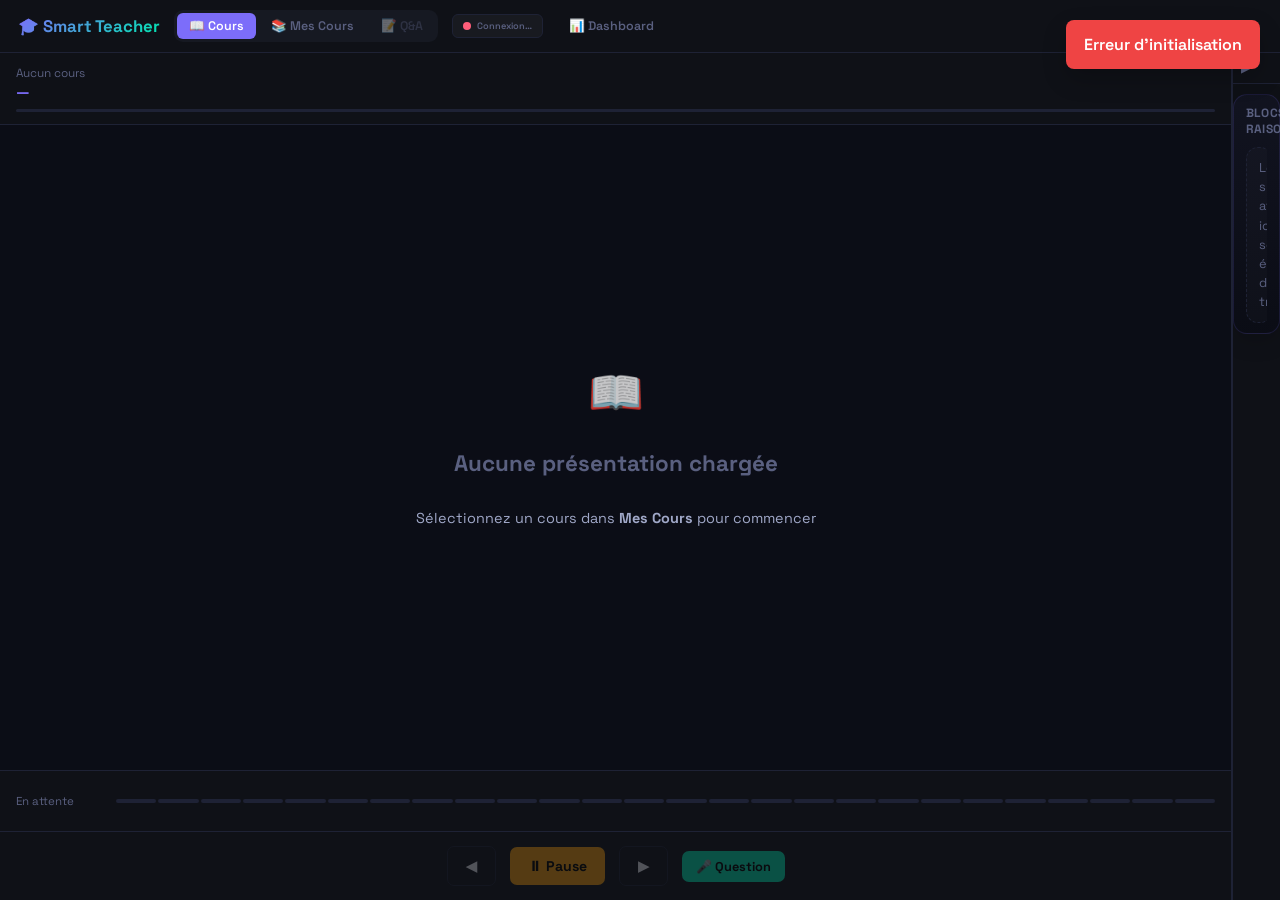
==== commit 08032b0b: "" ====
--- a/static/index.html
+++ b/static/index.html
@@ -67,6 +67,6 @@
     </main>
   </div>
 
-  <script type="module" src="/static/js/app.js"></script>
+  <script type="module" src="/static/js/app.js?v=20260421d"></script>
 </body>
 </html>
--- a/static/css/components.css
+++ b/static/css/components.css
@@ -191,6 +191,150 @@
 }
 
 .msg-body {
+  white-space: pre-wrap;
+  word-break: break-word;
+}
+
+/* REASONING TRACE BLOCKS */
+.reasoning-shell {
+  margin: 10px 0 12px;
+  padding: 10px 12px;
+  border: 1px solid rgba(124, 109, 250, 0.14);
+  border-radius: 14px;
+  background: linear-gradient(180deg, rgba(18, 20, 33, 0.96), rgba(11, 13, 22, 0.96));
+  box-shadow: 0 8px 22px rgba(0, 0, 0, 0.14);
+}
+
+.reasoning-head {
+  display: flex;
+  align-items: center;
+  justify-content: space-between;
+  gap: 10px;
+  margin-bottom: 10px;
+  font-size: 0.75em;
+  color: var(--muted);
+  font-weight: 700;
+  letter-spacing: 0.02em;
+  text-transform: uppercase;
+}
+
+.reasoning-count {
+  color: var(--accent2);
+  font-family: 'JetBrains Mono', monospace;
+  font-size: 0.74em;
+}
+
+.reasoning-list {
+  display: flex;
+  flex-direction: column;
+  gap: 8px;
+  max-height: 240px;
+  overflow-y: auto;
+}
+
+.reasoning-empty {
+  padding: 10px 12px;
+  border: 1px dashed var(--border);
+  border-radius: 12px;
+  color: var(--muted);
+  font-size: 0.8em;
+  line-height: 1.5;
+  background: rgba(255, 255, 255, 0.02);
+}
+
+.reasoning-block {
+  padding: 10px 12px;
+  border-radius: 12px;
+  border: 1px solid rgba(255, 255, 255, 0.06);
+  background: rgba(255, 255, 255, 0.02);
+}
+
+.reasoning-status-done {
+  border-color: rgba(0, 229, 176, 0.18);
+}
+
+.reasoning-status-skipped {
+  border-color: rgba(90, 96, 128, 0.3);
+  opacity: 0.92;
+}
+
+.reasoning-status-failed {
+  border-color: rgba(255, 94, 122, 0.24);
+  background: rgba(255, 94, 122, 0.05);
+}
+
+.reasoning-top {
+  display: flex;
+  align-items: flex-start;
+  justify-content: space-between;
+  gap: 10px;
+}
+
+.reasoning-title {
+  font-size: 0.86em;
+  font-weight: 700;
+  color: var(--text);
+}
+
+.reasoning-sub {
+  margin-top: 3px;
+  font-size: 0.78em;
+  color: var(--muted);
+  line-height: 1.5;
+  white-space: pre-wrap;
+}
+
+.reasoning-time {
+  flex-shrink: 0;
+  font-size: 0.72em;
+  color: var(--accent2);
+  font-family: 'JetBrains Mono', monospace;
+  white-space: nowrap;
+}
+
+.reasoning-badges {
+  display: flex;
+  flex-wrap: wrap;
+  gap: 6px;
+  margin-top: 9px;
+}
+
+.reasoning-chip {
+  display: inline-flex;
+  align-items: center;
+  padding: 4px 8px;
+  border-radius: 999px;
+  border: 1px solid var(--border);
+  background: rgba(255, 255, 255, 0.04);
+  font-size: 0.69em;
+  font-weight: 700;
+  letter-spacing: 0.04em;
+  text-transform: uppercase;
+  color: var(--text);
+}
+
+.reasoning-chip-state {
+  border-color: rgba(124, 109, 250, 0.25);
+  color: #cfc8ff;
+}
+
+.reasoning-chip-status {
+  border-color: rgba(0, 229, 176, 0.25);
+  color: #bcffe9;
+}
+
+.reasoning-chip-confidence {
+  border-color: rgba(245, 158, 11, 0.25);
+  color: #ffe2a5;
+}
+
+.reasoning-detail {
+  margin-top: 8px;
+  padding-top: 8px;
+  border-top: 1px solid rgba(255, 255, 255, 0.06);
+  font-size: 0.76em;
+  line-height: 1.55;
+  color: #aeb6d8;
   white-space: pre-wrap;
   word-break: break-word;
 }
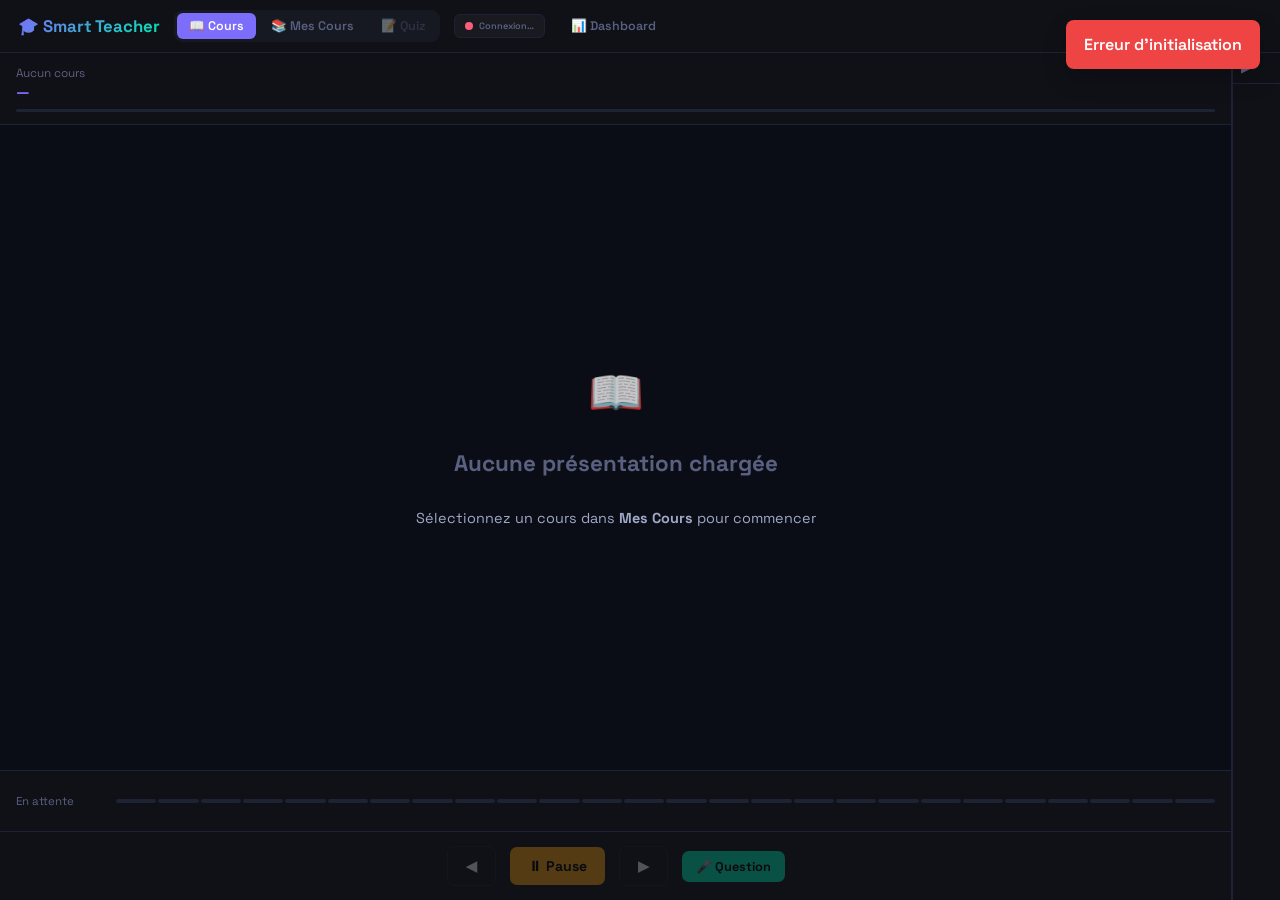
==== commit 9bbf1700: "add slides for chapter 2 of data mining course and update related code to support it" ====
--- a/static/index.html
+++ b/static/index.html
@@ -67,6 +67,6 @@
     </main>
   </div>
 
-  <script type="module" src="/static/js/app.js?v=20260421d"></script>
+  <script type="module" src="/static/js/app.js?v=20260421i"></script>
 </body>
 </html>
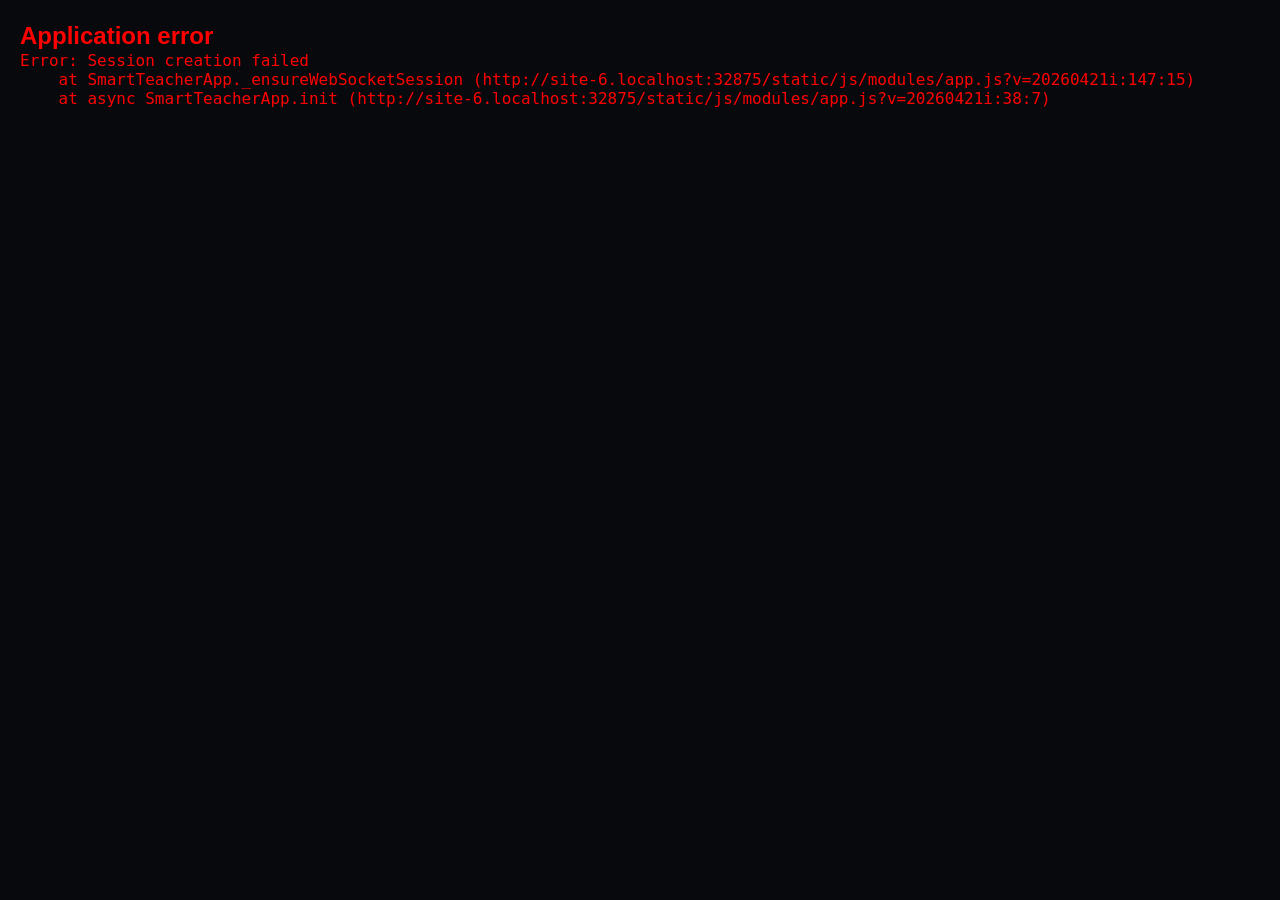
==== commit d6d69df9: "fix presentation retrieval and course ingestion progress tracking" ====
--- a/static/index.html
+++ b/static/index.html
@@ -67,6 +67,6 @@
     </main>
   </div>
 
-  <script type="module" src="/static/js/app.js?v=20260421i"></script>
+  <script type="module" src="/static/js/modules/app.js?v=20260421i"></script>
 </body>
 </html>
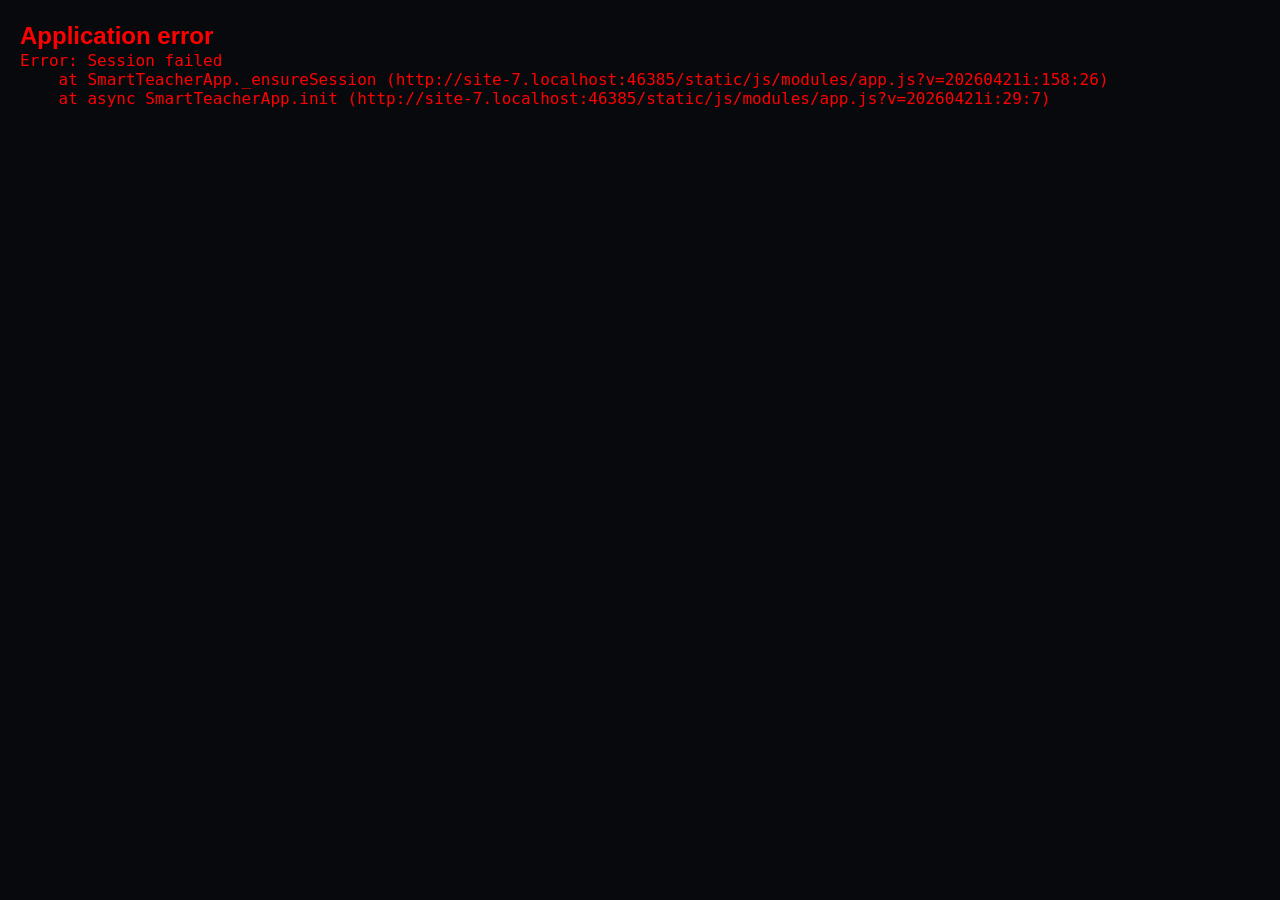
==== commit 9ec48b65: "add path to course builder in realtime session service" ====
--- a/static/index.html
+++ b/static/index.html
@@ -10,27 +10,38 @@
   <link rel="stylesheet" href="/static/css/components.css">
   <link rel="stylesheet" href="/static/css/layout.css">
 </head>
+
 <body>
   <div id="appPanel">
+
     <header id="headerContainer" class="header"></header>
 
     <main class="main">
+
+      <!-- COURSE VIEW -->
       <section class="panel active" id="panel-course">
         <div id="slideViewerContainer" class="slide-area"></div>
         <div id="chatPanelContainer" class="chat-col collapsed"></div>
       </section>
 
+      <!-- LIBRARY -->
       <section class="panel" id="panel-library">
         <div class="lib">
+
+          <!-- UPLOAD ZONE -->
           <div class="up-zone" id="dz">
             <input type="file" id="fi" multiple accept=".pdf,.docx,.pptx,.txt">
             <div class="up-icon">📄</div>
             <div class="up-txt"><strong>Glissez vos cours ici</strong> ou cliquez</div>
-            <div class="up-txt" style="margin-top:4px;font-size:.78em">PDF · DOCX · PPTX · TXT</div>
+            <div class="up-txt" style="margin-top:4px;font-size:.78em">
+              PDF · DOCX · PPTX · TXT
+            </div>
           </div>
 
+          <!-- FILE INFO -->
           <div id="finfo"></div>
 
+          <!-- OPTIONS -->
           <div class="opts">
             <div class="og">
               <div class="ol">🌐 Language</div>
@@ -39,6 +50,7 @@
                 <option value="en">English</option>
               </select>
             </div>
+
             <div class="og">
               <div class="ol">🎓 Niveau</div>
               <select class="os" id="bLevel">
@@ -49,24 +61,34 @@
             </div>
           </div>
 
-          <button class="btn-build" id="buildBtn" disabled>📤 Importer le cours pour présentation</button>
+          <button class="btn-build" id="buildBtn" disabled>
+            📤 Importer le cours pour présentation
+          </button>
 
+          <!-- PROGRESS -->
           <div class="bp" id="bprog">
             <div class="ps" id="bstat">Construction…</div>
             <div class="pb"><div class="pf" id="pfill"></div></div>
           </div>
 
+          <!-- ✅ NEW: INGESTION LOG -->
+          <div class="ingestion-log" id="ingestionLog"></div>
+
+          <!-- COURSES -->
           <div class="sec-ttl">Cours disponibles</div>
           <div id="courseSelectorContainer"></div>
+
         </div>
       </section>
 
+      <!-- Q/A -->
       <section class="panel" id="panel-qa">
         <div id="qaPanelContainer" class="qa-panel"></div>
       </section>
+
     </main>
   </div>
 
   <script type="module" src="/static/js/modules/app.js?v=20260421i"></script>
 </body>
-</html>
+</html>
